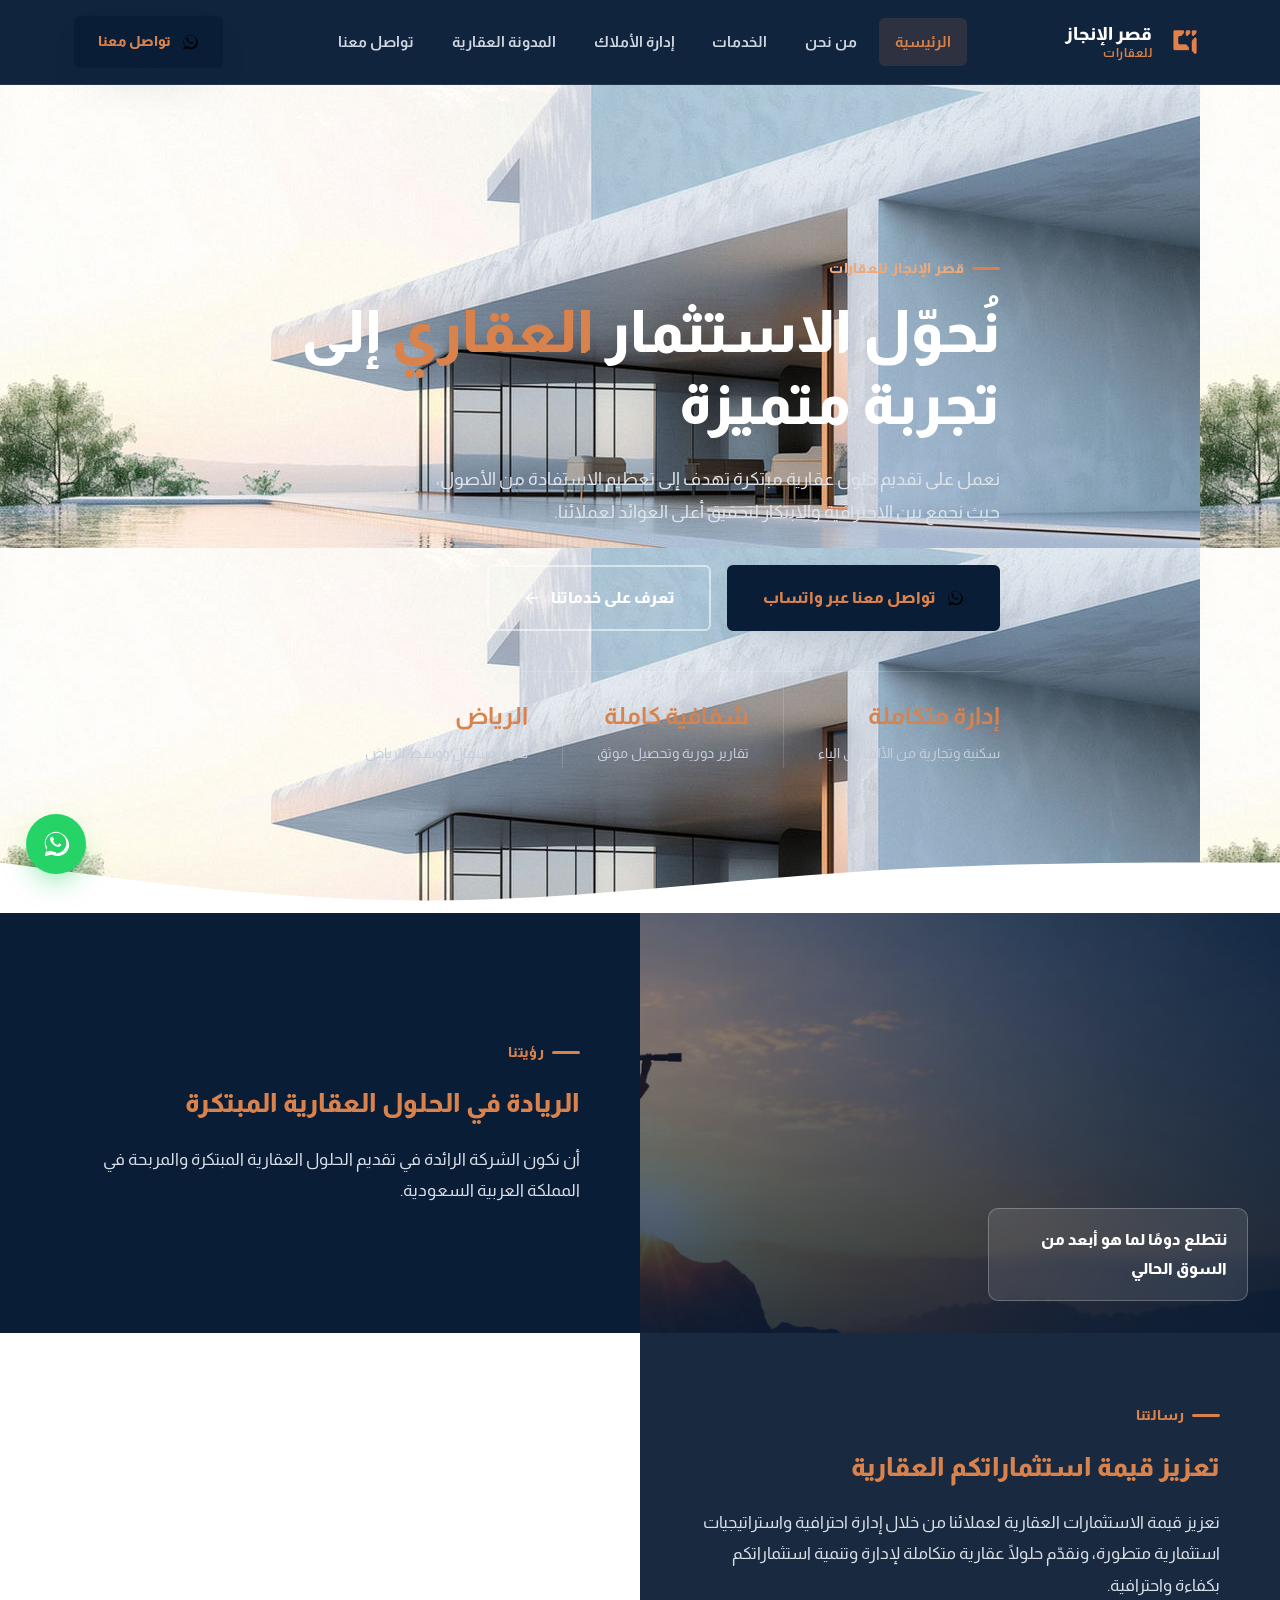
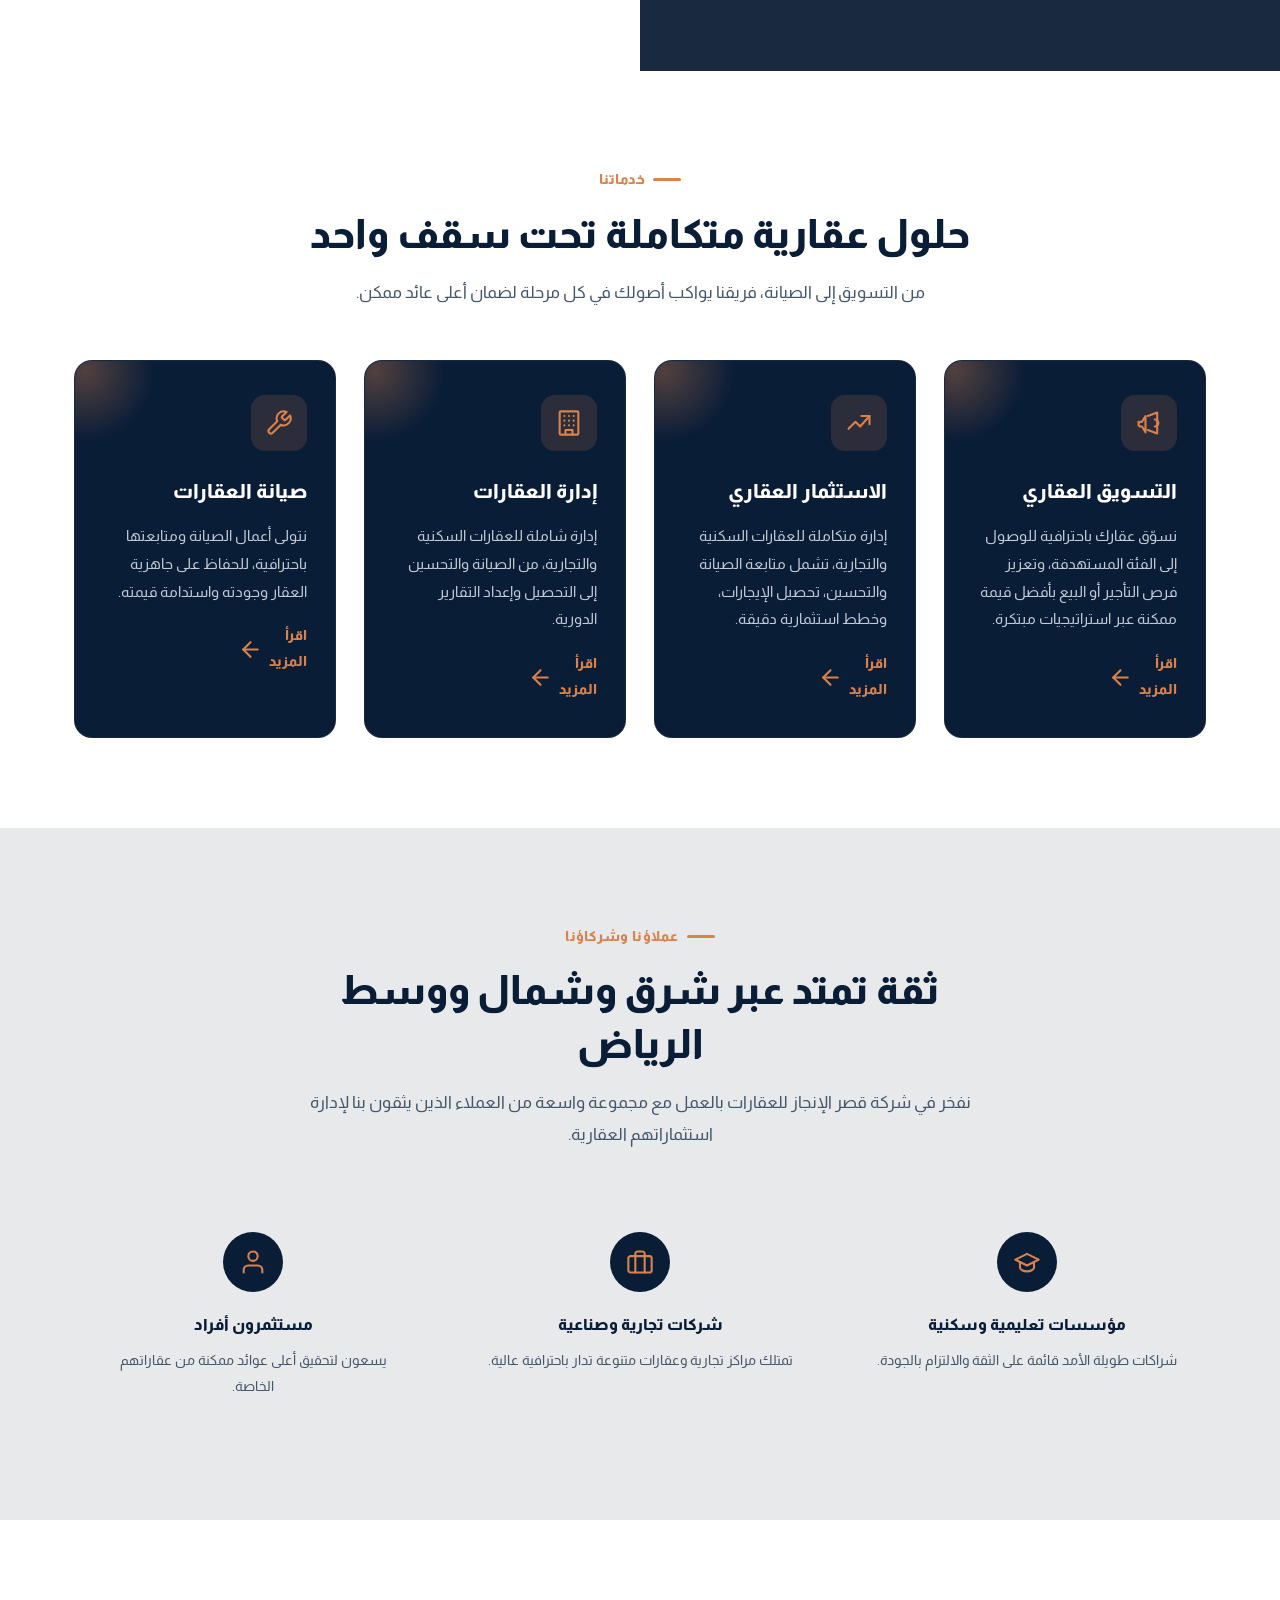
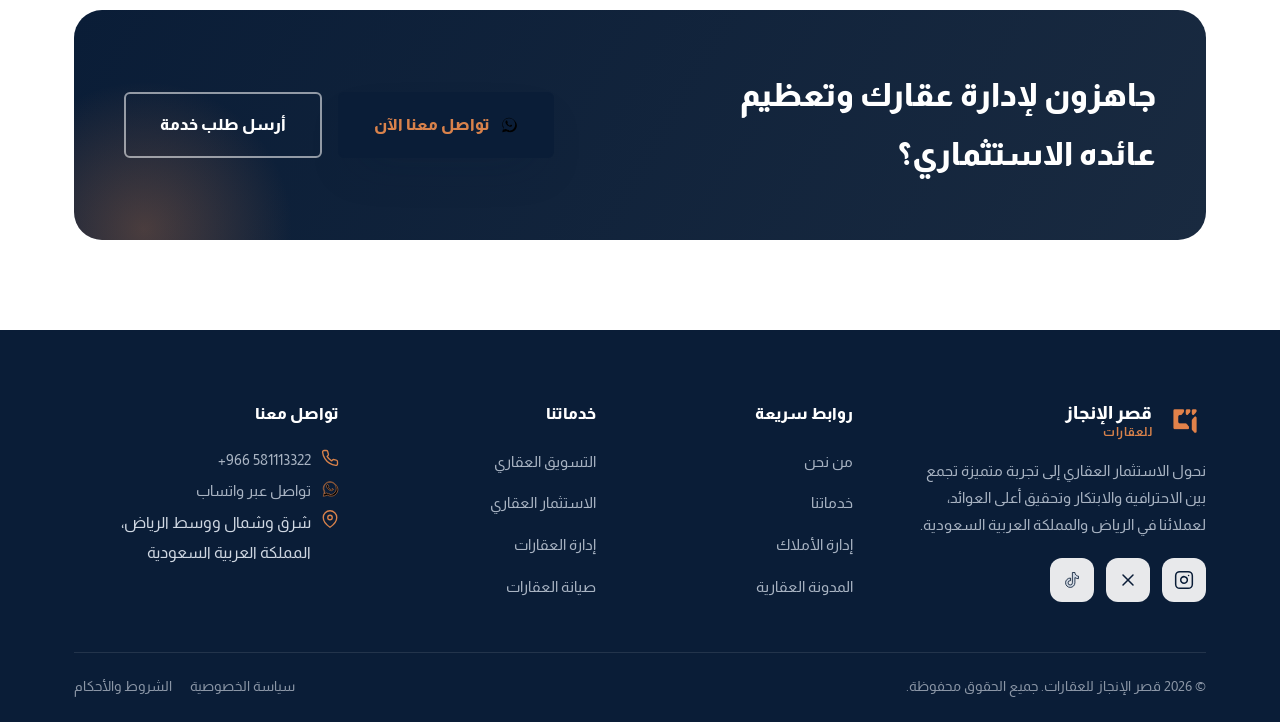
==== index.html @ 517e4e9d "Build responsive real estate website for Qasr Alinjaz Full multi-page Arabic (RTL) site built from t" ====
<!DOCTYPE html>
<html lang="ar" dir="rtl">
<head>
<meta charset="UTF-8">
<meta name="viewport" content="width=device-width, initial-scale=1.0">
<title>الرئيسية | قصر الإنجاز للعقارات</title>
<meta name="description" content="قصر الإنجاز للعقارات - حلول عقارية مبتكرة لإدارة وتسويق واستثمار وصيانة العقارات في الرياض، المملكة العربية السعودية.">
<link rel="icon" type="image/png" href="assets/img/logo.png">
<link rel="preconnect" href="https://fonts.googleapis.com">
<link rel="preconnect" href="https://fonts.gstatic.com" crossorigin>
<link href="https://fonts.googleapis.com/css2?family=Almarai:wght@300;400;700;800&display=swap" rel="stylesheet">
<link rel="stylesheet" href="assets/css/style.css">
</head>
<body>
  <header class="site-header">
    <div class="container header-inner">
      <a href="index.html" class="brand">
        <img src="assets/img/logo.png" alt="شعار قصر الإنجاز للعقارات">
        <span class="brand-text"><strong>قصر الإنجاز</strong><span>للعقارات</span></span>
      </a>
      <nav class="main-nav">
        <a href="index.html" class="active">الرئيسية</a>
        <a href="about.html">من نحن</a>
        <a href="services.html">الخدمات</a>
        <a href="property-management.html">إدارة الأملاك</a>
        <a href="blog.html">المدونة العقارية</a>
        <a href="contact.html">تواصل معنا</a>
      </nav>
      <div class="header-actions">
        <a href="https://wa.me/966581113322?text=%D8%A7%D9%84%D8%B3%D9%84%D8%A7%D9%85%20%D8%B9%D9%84%D9%8A%D9%83%D9%85%D8%8C%20%D9%84%D8%AF%D9%8A%20%D8%A7%D8%B3%D8%AA%D9%81%D8%B3%D8%A7%D8%B1%20%D8%A8%D8%AE%D8%B5%D9%88%D8%B5%20%D8%AE%D8%AF%D9%85%D8%A7%D8%AA%20%D9%82%D8%B5%D8%B1%20%D8%A7%D9%84%D8%A5%D9%86%D8%AC%D8%A7%D8%B2%20%D9%84%D9%84%D8%B9%D9%82%D8%A7%D8%B1%D8%A7%D8%AA" target="_blank" rel="noopener" class="btn btn-primary btn-sm desktop-only">
          <svg viewBox="0 0 32 32"><path d="M16 3C9.4 3 4 8.4 4 15c0 2.4.7 4.6 1.9 6.5L4 29l7.7-1.9c1.8 1 3.9 1.6 6.3 1.6 6.6 0 12-5.4 12-12S22.6 3 16 3zm0 21.8c-2 0-3.9-.5-5.5-1.5l-.4-.2-4.6 1.2 1.2-4.5-.2-.4C5.5 17.7 5 15.9 5 15c0-6.1 4.9-11 11-11s11 4.9 11 11-4.9 11-11 11zm6-8.3c-.3-.2-1.9-.9-2.2-1-.3-.1-.5-.2-.7.2-.2.3-.8 1-1 1.2-.2.2-.4.2-.7.1-.3-.2-1.4-.5-2.6-1.6-1-.9-1.6-2-1.8-2.3-.2-.3 0-.5.1-.6.1-.1.3-.4.4-.5.1-.2.2-.3.3-.5.1-.2 0-.4 0-.5 0-.2-.7-1.7-1-2.3-.2-.6-.5-.5-.7-.5h-.6c-.2 0-.5.1-.8.4-.3.3-1 1-1 2.4 0 1.4 1 2.8 1.2 3 .1.2 2 3.1 4.9 4.3.7.3 1.2.5 1.6.6.7.2 1.3.2 1.8.1.5-.1 1.7-.7 2-1.4.2-.7.2-1.2.2-1.4-.1-.1-.3-.2-.6-.3z"/></svg>
          تواصل معنا
        </a>
        <button class="nav-toggle" aria-label="فتح القائمة" aria-expanded="false">
          <span></span><span></span><span></span>
        </button>
      </div>
    </div>
  </header>

  <section class="hero">
    <div class="hero-bg" style="background-image:url('assets/img/hero-architecture.jpg')"></div>
    <div class="container hero-content">
      <div class="eyebrow">قصر الإنجاز للعقارات</div>
      <h1>نُحوّل الاستثمار <span>العقاري</span> إلى تجربة متميزة</h1>
      <p>نعمل على تقديم حلول عقارية مبتكرة تهدف إلى تعظيم الاستفادة من الأصول، حيث نجمع بين الاحترافية والابتكار لتحقيق أعلى العوائد لعملائنا.</p>
      <div class="hero-actions">
        <a href="https://wa.me/966581113322?text=%D8%A7%D9%84%D8%B3%D9%84%D8%A7%D9%85%20%D8%B9%D9%84%D9%8A%D9%83%D9%85%D8%8C%20%D9%84%D8%AF%D9%8A%20%D8%A7%D8%B3%D8%AA%D9%81%D8%B3%D8%A7%D8%B1%20%D8%A8%D8%AE%D8%B5%D9%88%D8%B5%20%D8%AE%D8%AF%D9%85%D8%A7%D8%AA%20%D9%82%D8%B5%D8%B1%20%D8%A7%D9%84%D8%A5%D9%86%D8%AC%D8%A7%D8%B2%20%D9%84%D9%84%D8%B9%D9%82%D8%A7%D8%B1%D8%A7%D8%AA" target="_blank" rel="noopener" class="btn btn-primary">
          <svg viewBox="0 0 32 32"><path d="M16 3C9.4 3 4 8.4 4 15c0 2.4.7 4.6 1.9 6.5L4 29l7.7-1.9c1.8 1 3.9 1.6 6.3 1.6 6.6 0 12-5.4 12-12S22.6 3 16 3zm0 21.8c-2 0-3.9-.5-5.5-1.5l-.4-.2-4.6 1.2 1.2-4.5-.2-.4C5.5 17.7 5 15.9 5 15c0-6.1 4.9-11 11-11s11 4.9 11 11-4.9 11-11 11zm6-8.3c-.3-.2-1.9-.9-2.2-1-.3-.1-.5-.2-.7.2-.2.3-.8 1-1 1.2-.2.2-.4.2-.7.1-.3-.2-1.4-.5-2.6-1.6-1-.9-1.6-2-1.8-2.3-.2-.3 0-.5.1-.6.1-.1.3-.4.4-.5.1-.2.2-.3.3-.5.1-.2 0-.4 0-.5 0-.2-.7-1.7-1-2.3-.2-.6-.5-.5-.7-.5h-.6c-.2 0-.5.1-.8.4-.3.3-1 1-1 2.4 0 1.4 1 2.8 1.2 3 .1.2 2 3.1 4.9 4.3.7.3 1.2.5 1.6.6.7.2 1.3.2 1.8.1.5-.1 1.7-.7 2-1.4.2-.7.2-1.2.2-1.4-.1-.1-.3-.2-.6-.3z"/></svg> تواصل معنا عبر واتساب
        </a>
        <a href="services.html" class="btn btn-outline">
          تعرف على خدماتنا <svg viewBox="0 0 24 24" fill="none" stroke="currentColor" stroke-width="2" stroke-linecap="round" stroke-linejoin="round"><line x1="19" y1="12" x2="5" y2="12"></line><polyline points="12 19 5 12 12 5"></polyline></svg>
        </a>
      </div>
      <div class="hero-stats">
        <div class="stat"><strong>إدارة متكاملة</strong><span>سكنية وتجارية من الألف إلى الياء</span></div>
        <div class="stat"><strong>شفافية كاملة</strong><span>تقارير دورية وتحصيل موثق</span></div>
        <div class="stat"><strong>الرياض</strong><span>شرق وشمال ووسط الرياض</span></div>
      </div>
    </div>
    <div class="wave-divider">
      <svg viewBox="0 0 1440 90" preserveAspectRatio="none"><path fill="#ffffff" d="M0,32L80,42.7C160,53,320,75,480,74.7C640,75,800,53,960,42.7C1120,32,1280,32,1360,32L1440,32L1440,90L1360,90C1280,90,1120,90,960,90C800,90,640,90,480,90C320,90,160,90,80,90L0,90Z"></path></svg>
    </div>
  </section>

  <section class="split reveal">
    <div class="split-media" style="background-image:url('assets/img/vision-sunset.jpg')">
      <span class="badge">نتطلع دومًا لما هو أبعد من السوق الحالي</span>
    </div>
    <div class="split-text">
      <div class="eyebrow">رؤيتنا</div>
      <h3>الريادة في الحلول العقارية المبتكرة</h3>
      <p>أن نكون الشركة الرائدة في تقديم الحلول العقارية المبتكرة والمربحة في المملكة العربية السعودية.</p>
    </div>
    <div class="split-text">
      <div class="eyebrow">رسالتنا</div>
      <h3>تعزيز قيمة استثماراتكم العقارية</h3>
      <p>تعزيز قيمة الاستثمارات العقارية لعملائنا من خلال إدارة احترافية واستراتيجيات استثمارية متطورة، ونقدّم حلولًا عقارية متكاملة لإدارة وتنمية استثماراتكم بكفاءة واحترافية.</p>
    </div>
  </section>

  <section class="section" id="services">
    <div class="container">
      <div class="section-head center reveal">
        <div class="eyebrow" style="justify-content:center">خدماتنا</div>
        <h2>حلول عقارية متكاملة تحت سقف واحد</h2>
        <p>من التسويق إلى الصيانة، فريقنا يواكب أصولك في كل مرحلة لضمان أعلى عائد ممكن.</p>
      </div>
      <div class="grid grid-4 reveal">
        <div class="service-card">
          <div class="service-icon"><svg viewBox="0 0 24 24" fill="none" stroke="currentColor" stroke-width="1.8" stroke-linecap="round" stroke-linejoin="round"><path d="M3 11v2a2 2 0 0 0 2 2h1l3 5V6l-3 5H5a2 2 0 0 0-2 2z"></path><path d="M11 6l8-3v18l-8-3"></path><path d="M17 9a3 3 0 0 1 0 6"></path></svg></div>
          <h3>التسويق العقاري</h3>
          <p>نسوّق عقارك باحترافية للوصول إلى الفئة المستهدفة، وتعزيز فرص التأجير أو البيع بأفضل قيمة ممكنة عبر استراتيجيات مبتكرة.</p>
          <a href="services.html#marketing" class="more">اقرأ المزيد <svg viewBox="0 0 24 24" fill="none" stroke="currentColor" stroke-width="2" stroke-linecap="round" stroke-linejoin="round"><line x1="19" y1="12" x2="5" y2="12"></line><polyline points="12 19 5 12 12 5"></polyline></svg></a>
        </div>
        <div class="service-card">
          <div class="service-icon"><svg viewBox="0 0 24 24" fill="none" stroke="currentColor" stroke-width="1.8" stroke-linecap="round" stroke-linejoin="round"><polyline points="3 17 9 11 13 15 21 6"></polyline><polyline points="14 6 21 6 21 13"></polyline></svg></div>
          <h3>الاستثمار العقاري</h3>
          <p>إدارة متكاملة للعقارات السكنية والتجارية، تشمل متابعة الصيانة والتحسين، تحصيل الإيجارات، وخطط استثمارية دقيقة.</p>
          <a href="services.html#investment" class="more">اقرأ المزيد <svg viewBox="0 0 24 24" fill="none" stroke="currentColor" stroke-width="2" stroke-linecap="round" stroke-linejoin="round"><line x1="19" y1="12" x2="5" y2="12"></line><polyline points="12 19 5 12 12 5"></polyline></svg></a>
        </div>
        <div class="service-card">
          <div class="service-icon"><svg viewBox="0 0 24 24" fill="none" stroke="currentColor" stroke-width="1.8" stroke-linecap="round" stroke-linejoin="round"><rect x="4" y="2" width="16" height="20" rx="1"></rect><line x1="8" y1="6" x2="8" y2="6.01"></line><line x1="12" y1="6" x2="12" y2="6.01"></line><line x1="16" y1="6" x2="16" y2="6.01"></line><line x1="8" y1="10" x2="8" y2="10.01"></line><line x1="12" y1="10" x2="12" y2="10.01"></line><line x1="16" y1="10" x2="16" y2="10.01"></line><line x1="8" y1="14" x2="8" y2="14.01"></line><line x1="12" y1="14" x2="12" y2="14.01"></line><line x1="16" y1="14" x2="16" y2="14.01"></line><path d="M9 22v-4h6v4"></path></svg></div>
          <h3>إدارة العقارات</h3>
          <p>إدارة شاملة للعقارات السكنية والتجارية، من الصيانة والتحسين إلى التحصيل وإعداد التقارير الدورية.</p>
          <a href="property-management.html" class="more">اقرأ المزيد <svg viewBox="0 0 24 24" fill="none" stroke="currentColor" stroke-width="2" stroke-linecap="round" stroke-linejoin="round"><line x1="19" y1="12" x2="5" y2="12"></line><polyline points="12 19 5 12 12 5"></polyline></svg></a>
        </div>
        <div class="service-card">
          <div class="service-icon"><svg viewBox="0 0 24 24" fill="none" stroke="currentColor" stroke-width="1.8" stroke-linecap="round" stroke-linejoin="round"><path d="M14.7 6.3a1 1 0 0 0 0 1.4l1.6 1.6a1 1 0 0 0 1.4 0l3.77-3.77a6 6 0 0 1-7.94 7.94l-6.91 6.91a2.12 2.12 0 0 1-3-3l6.91-6.91a6 6 0 0 1 7.94-7.94l-3.76 3.76z"></path></svg></div>
          <h3>صيانة العقارات</h3>
          <p>نتولى أعمال الصيانة ومتابعتها باحترافية، للحفاظ على جاهزية العقار وجودته واستدامة قيمته.</p>
          <a href="services.html#maintenance" class="more">اقرأ المزيد <svg viewBox="0 0 24 24" fill="none" stroke="currentColor" stroke-width="2" stroke-linecap="round" stroke-linejoin="round"><line x1="19" y1="12" x2="5" y2="12"></line><polyline points="12 19 5 12 12 5"></polyline></svg></a>
        </div>
      </div>
    </div>
  </section>

  <section class="section section--soft">
    <div class="container">
      <div class="section-head center reveal">
        <div class="eyebrow" style="justify-content:center">عملاؤنا وشركاؤنا</div>
        <h2>ثقة تمتد عبر شرق وشمال ووسط الرياض</h2>
        <p>نفخر في شركة قصر الإنجاز للعقارات بالعمل مع مجموعة واسعة من العملاء الذين يثقون بنا لإدارة استثماراتهم العقارية.</p>
      </div>
      <div class="grid grid-3 reveal">
        <div class="client-card">
          <div class="ic"><svg viewBox="0 0 24 24" fill="none" stroke="currentColor" stroke-width="1.8" stroke-linecap="round" stroke-linejoin="round"><path d="M22 10L12 5 2 10l10 5 10-5z"></path><path d="M6 12v5c0 1.5 3 3 6 3s6-1.5 6-3v-5"></path></svg></div>
          <h4>مؤسسات تعليمية وسكنية</h4>
          <p>شراكات طويلة الأمد قائمة على الثقة والالتزام بالجودة.</p>
        </div>
        <div class="client-card">
          <div class="ic"><svg viewBox="0 0 24 24" fill="none" stroke="currentColor" stroke-width="1.8" stroke-linecap="round" stroke-linejoin="round"><rect x="2" y="7" width="20" height="14" rx="2"></rect><path d="M16 21V5a2 2 0 0 0-2-2h-4a2 2 0 0 0-2 2v16"></path></svg></div>
          <h4>شركات تجارية وصناعية</h4>
          <p>تمتلك مراكز تجارية وعقارات متنوعة تدار باحترافية عالية.</p>
        </div>
        <div class="client-card">
          <div class="ic"><svg viewBox="0 0 24 24" fill="none" stroke="currentColor" stroke-width="1.8" stroke-linecap="round" stroke-linejoin="round"><path d="M20 21v-2a4 4 0 0 0-4-4H8a4 4 0 0 0-4 4v2"></path><circle cx="12" cy="7" r="4"></circle></svg></div>
          <h4>مستثمرون أفراد</h4>
          <p>يسعون لتحقيق أعلى عوائد ممكنة من عقاراتهم الخاصة.</p>
        </div>
      </div>
    </div>
  </section>

  <section class="section">
    <div class="container">
      <div class="cta-banner reveal">
        <h2>جاهزون لإدارة عقارك وتعظيم عائده الاستثماري؟</h2>
        <div class="actions">
          <a href="https://wa.me/966581113322?text=%D8%A7%D9%84%D8%B3%D9%84%D8%A7%D9%85%20%D8%B9%D9%84%D9%8A%D9%83%D9%85%D8%8C%20%D9%84%D8%AF%D9%8A%20%D8%A7%D8%B3%D8%AA%D9%81%D8%B3%D8%A7%D8%B1%20%D8%A8%D8%AE%D8%B5%D9%88%D8%B5%20%D8%AE%D8%AF%D9%85%D8%A7%D8%AA%20%D9%82%D8%B5%D8%B1%20%D8%A7%D9%84%D8%A5%D9%86%D8%AC%D8%A7%D8%B2%20%D9%84%D9%84%D8%B9%D9%82%D8%A7%D8%B1%D8%A7%D8%AA" target="_blank" rel="noopener" class="btn btn-primary"><svg viewBox="0 0 32 32"><path d="M16 3C9.4 3 4 8.4 4 15c0 2.4.7 4.6 1.9 6.5L4 29l7.7-1.9c1.8 1 3.9 1.6 6.3 1.6 6.6 0 12-5.4 12-12S22.6 3 16 3zm0 21.8c-2 0-3.9-.5-5.5-1.5l-.4-.2-4.6 1.2 1.2-4.5-.2-.4C5.5 17.7 5 15.9 5 15c0-6.1 4.9-11 11-11s11 4.9 11 11-4.9 11-11 11zm6-8.3c-.3-.2-1.9-.9-2.2-1-.3-.1-.5-.2-.7.2-.2.3-.8 1-1 1.2-.2.2-.4.2-.7.1-.3-.2-1.4-.5-2.6-1.6-1-.9-1.6-2-1.8-2.3-.2-.3 0-.5.1-.6.1-.1.3-.4.4-.5.1-.2.2-.3.3-.5.1-.2 0-.4 0-.5 0-.2-.7-1.7-1-2.3-.2-.6-.5-.5-.7-.5h-.6c-.2 0-.5.1-.8.4-.3.3-1 1-1 2.4 0 1.4 1 2.8 1.2 3 .1.2 2 3.1 4.9 4.3.7.3 1.2.5 1.6.6.7.2 1.3.2 1.8.1.5-.1 1.7-.7 2-1.4.2-.7.2-1.2.2-1.4-.1-.1-.3-.2-.6-.3z"/></svg> تواصل معنا الآن</a>
          <a href="contact.html" class="btn btn-outline">أرسل طلب خدمة</a>
        </div>
      </div>
    </div>
  </section>

  <footer class="site-footer">
    <div class="container">
      <div class="footer-top">
        <div class="footer-brand">
          <a href="index.html" class="brand">
            <img src="assets/img/logo.png" alt="شعار قصر الإنجاز للعقارات">
            <span class="brand-text"><strong style="color:#fff">قصر الإنجاز</strong><span>للعقارات</span></span>
          </a>
          <p>نحول الاستثمار العقاري إلى تجربة متميزة تجمع بين الاحترافية والابتكار وتحقيق أعلى العوائد، لعملائنا في الرياض والمملكة العربية السعودية.</p>
          <div class="social-row" style="margin-top:20px">
            <a href="https://www.instagram.com/qaalinjaz" target="_blank" rel="noopener" aria-label="Instagram"><svg viewBox="0 0 24 24" fill="none" stroke="currentColor" stroke-width="1.8" stroke-linecap="round" stroke-linejoin="round"><rect x="2" y="2" width="20" height="20" rx="5"></rect><path d="M16 11.37A4 4 0 1 1 12.63 8 4 4 0 0 1 16 11.37z"></path><line x1="17.5" y1="6.5" x2="17.51" y2="6.5"></line></svg></a>
            <a href="https://x.com/qaalinjaz" target="_blank" rel="noopener" aria-label="X"><svg viewBox="0 0 24 24" fill="none" stroke="currentColor" stroke-width="1.8" stroke-linecap="round" stroke-linejoin="round"><line x1="18" y1="6" x2="6" y2="18"></line><line x1="6" y1="6" x2="18" y2="18"></line></svg></a>
            <a href="https://www.tiktok.com/@qaalinjaz" target="_blank" rel="noopener" aria-label="TikTok"><svg viewBox="0 0 24 24" fill="currentColor" stroke="none"><path d="M16.6 5.82s.51.5 0 0A4.278 4.278 0 0 1 15.54 3h-3.09v12.4a2.59 2.59 0 1 1-2.59-2.59c.15 0 .3.02.44.05V9.7a5.6 5.6 0 0 0-.44-.02A5.61 5.61 0 1 0 15.5 15.3V9.06a7.336 7.336 0 0 0 4.28 1.37V7.34s-1.88.1-3.18-1.52z"></path></svg></a>
          </div>
        </div>
        <div class="footer-col">
          <h4>روابط سريعة</h4>
          <ul>
            <li><a href="about.html">من نحن</a></li>
            <li><a href="services.html">خدماتنا</a></li>
            <li><a href="property-management.html">إدارة الأملاك</a></li>
            <li><a href="blog.html">المدونة العقارية</a></li>
          </ul>
        </div>
        <div class="footer-col">
          <h4>خدماتنا</h4>
          <ul>
            <li><a href="services.html#marketing">التسويق العقاري</a></li>
            <li><a href="services.html#investment">الاستثمار العقاري</a></li>
            <li><a href="services.html#management">إدارة العقارات</a></li>
            <li><a href="services.html#maintenance">صيانة العقارات</a></li>
          </ul>
        </div>
        <div class="footer-col">
          <h4>تواصل معنا</h4>
          <div class="contact-line"><svg viewBox="0 0 24 24" fill="none" stroke="currentColor" stroke-width="1.8" stroke-linecap="round" stroke-linejoin="round"><path d="M22 16.92v3a2 2 0 0 1-2.18 2 19.79 19.79 0 0 1-8.63-3.07 19.5 19.5 0 0 1-6-6 19.79 19.79 0 0 1-3.07-8.67A2 2 0 0 1 4.11 2h3a2 2 0 0 1 2 1.72c.127.96.362 1.903.7 2.81a2 2 0 0 1-.45 2.11L8.09 9.91a16 16 0 0 0 6 6l1.27-1.27a2 2 0 0 1 2.11-.45c.907.338 1.85.573 2.81.7A2 2 0 0 1 22 16.92z"></path></svg><a href="tel:+966581113322">581113322 966+</a></div>
          <div class="contact-line"><svg viewBox="0 0 32 32"><path d="M16 3C9.4 3 4 8.4 4 15c0 2.4.7 4.6 1.9 6.5L4 29l7.7-1.9c1.8 1 3.9 1.6 6.3 1.6 6.6 0 12-5.4 12-12S22.6 3 16 3zm0 21.8c-2 0-3.9-.5-5.5-1.5l-.4-.2-4.6 1.2 1.2-4.5-.2-.4C5.5 17.7 5 15.9 5 15c0-6.1 4.9-11 11-11s11 4.9 11 11-4.9 11-11 11zm6-8.3c-.3-.2-1.9-.9-2.2-1-.3-.1-.5-.2-.7.2-.2.3-.8 1-1 1.2-.2.2-.4.2-.7.1-.3-.2-1.4-.5-2.6-1.6-1-.9-1.6-2-1.8-2.3-.2-.3 0-.5.1-.6.1-.1.3-.4.4-.5.1-.2.2-.3.3-.5.1-.2 0-.4 0-.5 0-.2-.7-1.7-1-2.3-.2-.6-.5-.5-.7-.5h-.6c-.2 0-.5.1-.8.4-.3.3-1 1-1 2.4 0 1.4 1 2.8 1.2 3 .1.2 2 3.1 4.9 4.3.7.3 1.2.5 1.6.6.7.2 1.3.2 1.8.1.5-.1 1.7-.7 2-1.4.2-.7.2-1.2.2-1.4-.1-.1-.3-.2-.6-.3z"/></svg><a href="https://wa.me/966581113322?text=%D8%A7%D9%84%D8%B3%D9%84%D8%A7%D9%85%20%D8%B9%D9%84%D9%8A%D9%83%D9%85%D8%8C%20%D9%84%D8%AF%D9%8A%20%D8%A7%D8%B3%D8%AA%D9%81%D8%B3%D8%A7%D8%B1%20%D8%A8%D8%AE%D8%B5%D9%88%D8%B5%20%D8%AE%D8%AF%D9%85%D8%A7%D8%AA%20%D9%82%D8%B5%D8%B1%20%D8%A7%D9%84%D8%A5%D9%86%D8%AC%D8%A7%D8%B2%20%D9%84%D9%84%D8%B9%D9%82%D8%A7%D8%B1%D8%A7%D8%AA" target="_blank" rel="noopener">تواصل عبر واتساب</a></div>
          <div class="contact-line"><svg viewBox="0 0 24 24" fill="none" stroke="currentColor" stroke-width="1.8" stroke-linecap="round" stroke-linejoin="round"><path d="M21 10c0 7-9 13-9 13s-9-6-9-13a9 9 0 0 1 18 0z"></path><circle cx="12" cy="10" r="3"></circle></svg><span>شرق وشمال ووسط الرياض، المملكة العربية السعودية</span></div>
        </div>
      </div>
      <div class="footer-bottom">
        <span>© 2026 قصر الإنجاز للعقارات. جميع الحقوق محفوظة.</span>
        <div class="legal-links">
          <a href="privacy.html">سياسة الخصوصية</a>
          <a href="terms.html">الشروط والأحكام</a>
        </div>
      </div>
    </div>
  </footer>
  <a href="https://wa.me/966581113322?text=%D8%A7%D9%84%D8%B3%D9%84%D8%A7%D9%85%20%D8%B9%D9%84%D9%8A%D9%83%D9%85%D8%8C%20%D9%84%D8%AF%D9%8A%20%D8%A7%D8%B3%D8%AA%D9%81%D8%B3%D8%A7%D8%B1%20%D8%A8%D8%AE%D8%B5%D9%88%D8%B5%20%D8%AE%D8%AF%D9%85%D8%A7%D8%AA%20%D9%82%D8%B5%D8%B1%20%D8%A7%D9%84%D8%A5%D9%86%D8%AC%D8%A7%D8%B2%20%D9%84%D9%84%D8%B9%D9%82%D8%A7%D8%B1%D8%A7%D8%AA" target="_blank" rel="noopener" class="wa-float" aria-label="تواصل معنا عبر واتساب"><svg viewBox="0 0 32 32"><path d="M16 3C9.4 3 4 8.4 4 15c0 2.4.7 4.6 1.9 6.5L4 29l7.7-1.9c1.8 1 3.9 1.6 6.3 1.6 6.6 0 12-5.4 12-12S22.6 3 16 3zm0 21.8c-2 0-3.9-.5-5.5-1.5l-.4-.2-4.6 1.2 1.2-4.5-.2-.4C5.5 17.7 5 15.9 5 15c0-6.1 4.9-11 11-11s11 4.9 11 11-4.9 11-11 11zm6-8.3c-.3-.2-1.9-.9-2.2-1-.3-.1-.5-.2-.7.2-.2.3-.8 1-1 1.2-.2.2-.4.2-.7.1-.3-.2-1.4-.5-2.6-1.6-1-.9-1.6-2-1.8-2.3-.2-.3 0-.5.1-.6.1-.1.3-.4.4-.5.1-.2.2-.3.3-.5.1-.2 0-.4 0-.5 0-.2-.7-1.7-1-2.3-.2-.6-.5-.5-.7-.5h-.6c-.2 0-.5.1-.8.4-.3.3-1 1-1 2.4 0 1.4 1 2.8 1.2 3 .1.2 2 3.1 4.9 4.3.7.3 1.2.5 1.6.6.7.2 1.3.2 1.8.1.5-.1 1.7-.7 2-1.4.2-.7.2-1.2.2-1.4-.1-.1-.3-.2-.6-.3z"/></svg></a>
<script src="assets/js/main.js"></script>
</body>
</html>
---- assets/css/style.css ----
/* ============================================================
   قصر الإنجاز للعقارات — Stylesheet
   الهوية: كحلي #0A1D37 + برتقالي #D9824B | خط Almarai | RTL
   ============================================================ */

:root {
  --navy: #0A1D37;
  --navy-2: #192A40;
  --navy-soft: #14263f;
  --orange: #D9824B;
  --orange-light: #f0a878;
  --blue-gray: #44576A;
  --gray-light: #E8E9EB;
  --white: #FFFFFF;
  --shadow: 0 20px 45px -20px rgba(10, 29, 55, 0.35);
  --radius-lg: 28px;
  --radius-md: 18px;
  --radius-sm: 10px;
  --container: 1180px;
  --transition: 0.28s ease;
}

* { box-sizing: border-box; }
html { scroll-behavior: smooth; }

body {
  margin: 0;
  font-family: 'Almarai', 'Tahoma', 'Segoe UI', Arial, sans-serif;
  background: var(--white);
  color: var(--navy-2);
  direction: rtl;
  line-height: 1.85;
  overflow-x: hidden;
}

img { max-width: 100%; display: block; }
a { text-decoration: none; color: inherit; }
ul { margin: 0; padding: 0; list-style: none; }
h1, h2, h3, h4 { margin: 0; font-weight: 800; color: var(--navy); }
p { margin: 0; }
button { font-family: inherit; cursor: pointer; }

.container {
  width: 100%;
  max-width: var(--container);
  margin: 0 auto;
  padding-inline: 24px;
}

.eyebrow {
  display: inline-flex;
  align-items: center;
  gap: 8px;
  color: var(--orange);
  font-weight: 800;
  font-size: 14px;
  letter-spacing: 0.3px;
  margin-bottom: 14px;
}
.eyebrow::before {
  content: "";
  width: 28px;
  height: 3px;
  background: var(--orange);
  border-radius: 3px;
}

.section { padding: 90px 0; position: relative; }
.section--tight { padding: 60px 0; }
.section--navy { background: var(--navy); color: var(--white); }
.section--navy h2, .section--navy h3 { color: var(--white); }
.section--soft { background: var(--gray-light); }

.section-head { max-width: 680px; margin-bottom: 52px; }
.section-head.center { margin-inline: auto; text-align: center; }
.section-head h2 { font-size: clamp(28px, 4vw, 40px); line-height: 1.35; }
.section-head p { margin-top: 16px; color: var(--blue-gray); font-size: 17px; }
.section--navy .section-head p { color: #b9c3d0; }

/* ---------- Buttons ---------- */
.btn {
  display: inline-flex;
  align-items: center;
  justify-content: center;
  gap: 10px;
  padding: 16px 34px;
  border-radius: 6px;
  font-weight: 800;
  font-size: 16px;
  border: 2px solid transparent;
  transition: transform var(--transition), box-shadow var(--transition), background var(--transition), color var(--transition);
  white-space: nowrap;
}
.btn:hover { transform: translateY(-3px); }
.btn-primary {
  background: var(--navy);
  color: var(--orange);
  border-color: var(--navy);
  box-shadow: var(--shadow);
}
.btn-primary:hover { background: var(--navy-2); color: var(--orange-light); }
.btn-outline {
  background: transparent;
  color: var(--white);
  border-color: rgba(255,255,255,0.55);
}
.btn-outline:hover { background: rgba(255,255,255,0.12); border-color: var(--white); }
.btn-ghost {
  background: transparent;
  border-color: var(--navy);
  color: var(--navy);
}
.btn-ghost:hover { background: var(--navy); color: var(--white); }
.btn-sm { padding: 11px 22px; font-size: 14px; }
.btn svg { width: 18px; height: 18px; flex-shrink: 0; }

/* ---------- Header ---------- */
.site-header {
  position: sticky;
  top: 0;
  z-index: 200;
  background: rgba(10, 29, 55, 0.97);
  backdrop-filter: blur(6px);
  border-bottom: 1px solid rgba(255,255,255,0.08);
}
.header-inner {
  display: flex;
  align-items: center;
  justify-content: space-between;
  height: 84px;
  gap: 20px;
}
.brand { display: flex; align-items: center; gap: 12px; }
.brand img { width: 42px; height: 42px; }
.brand-text { display: flex; flex-direction: column; line-height: 1.25; }
.brand-text strong { color: var(--white); font-size: 18px; font-weight: 800; }
.brand-text span { color: var(--orange); font-size: 12px; font-weight: 700; letter-spacing: 0.5px; }

.main-nav { display: flex; align-items: center; gap: 6px; }
.main-nav a {
  color: #cfd7e2;
  font-weight: 700;
  font-size: 15px;
  padding: 10px 16px;
  border-radius: 6px;
  transition: color var(--transition), background var(--transition);
  position: relative;
}
.main-nav a:hover, .main-nav a.active { color: var(--white); background: rgba(217,130,75,0.14); }
.main-nav a.active { color: var(--orange); }

.header-actions { display: flex; align-items: center; gap: 14px; }
.nav-toggle {
  display: none;
  width: 44px;
  height: 44px;
  border: none;
  background: rgba(255,255,255,0.08);
  border-radius: 8px;
  align-items: center;
  justify-content: center;
  flex-direction: column;
  gap: 5px;
}
.nav-toggle span { width: 22px; height: 2px; background: var(--white); border-radius: 2px; transition: var(--transition); }
.nav-toggle.open span:nth-child(1) { transform: translateY(7px) rotate(45deg); }
.nav-toggle.open span:nth-child(2) { opacity: 0; }
.nav-toggle.open span:nth-child(3) { transform: translateY(-7px) rotate(-45deg); }

/* ---------- Hero ---------- */
.hero {
  position: relative;
  min-height: 92vh;
  display: flex;
  align-items: center;
  color: var(--white);
  background: linear-gradient(180deg, rgba(10,29,55,0.55), rgba(10,29,55,0.92)), var(--navy);
  background-size: cover;
  background-position: center;
  overflow: hidden;
}
.hero-bg {
  position: absolute;
  inset: 0;
  background: linear-gradient(160deg, rgba(10,29,55,0.88) 10%, rgba(10,29,55,0.55) 55%, rgba(10,29,55,0.9) 100%), center/cover no-repeat;
  z-index: 0;
}
.hero-content { position: relative; z-index: 2; max-width: 720px; padding: 120px 0 100px; }
.hero-content .eyebrow { color: var(--orange-light); }
.hero-content h1 {
  color: var(--white);
  font-size: clamp(34px, 5.4vw, 58px);
  line-height: 1.25;
}
.hero-content h1 span { color: var(--orange); }
.hero-content p {
  margin-top: 22px;
  font-size: 18px;
  color: #dfe4ea;
  max-width: 600px;
}
.hero-actions { display: flex; flex-wrap: wrap; gap: 16px; margin-top: 36px; }
.hero-stats {
  position: relative;
  z-index: 2;
  display: flex;
  flex-wrap: wrap;
  gap: 0;
  border-top: 1px solid rgba(255,255,255,0.15);
  margin-top: 40px;
}
.hero-stats .stat {
  padding: 22px 34px 0;
  border-inline-start: 1px solid rgba(255,255,255,0.15);
}
.hero-stats .stat:first-child { border-inline-start: none; padding-inline-start: 0; }
.hero-stats .stat strong { display: block; color: var(--orange); font-size: 24px; }
.hero-stats .stat span { color: #c6cedb; font-size: 13.5px; }

.wave-divider { position: absolute; bottom: -1px; right: 0; left: 0; z-index: 1; line-height: 0; }
.wave-divider svg { width: 100%; height: auto; display: block; }

/* ---------- Page hero (inner pages) ---------- */
.page-hero {
  position: relative;
  padding: 150px 0 90px;
  color: var(--white);
  background: linear-gradient(150deg, var(--navy) 20%, var(--navy-2) 100%);
  overflow: hidden;
}
.page-hero::after {
  content: "";
  position: absolute;
  width: 420px; height: 420px;
  background: radial-gradient(circle, rgba(217,130,75,0.25), transparent 70%);
  border-radius: 50%;
  top: -140px; left: -120px;
}
.page-hero .eyebrow { color: var(--orange-light); }
.page-hero h1 { color: var(--white); font-size: clamp(30px, 4.4vw, 46px); position: relative; z-index: 2; }
.page-hero p { color: #cfd7e2; margin-top: 16px; max-width: 640px; font-size: 17px; position: relative; z-index: 2; }
.breadcrumb { position: relative; z-index: 2; display: flex; gap: 8px; color: #9fb0c3; font-size: 14px; margin-bottom: 18px; }
.breadcrumb a { color: var(--orange-light); font-weight: 700; }

/* ---------- Vision / Mission split ---------- */
.split {
  display: grid;
  grid-template-columns: 1fr 1fr;
  align-items: stretch;
}
.split-media { position: relative; min-height: 420px; background-size: cover; background-position: center; }
.split-media::after {
  content: "";
  position: absolute; inset: 0;
  background: linear-gradient(180deg, rgba(10,29,55,0.35), rgba(10,29,55,0.85));
}
.split-media .badge {
  position: absolute; z-index: 2; bottom: 32px; right: 32px;
  background: rgba(255,255,255,0.1);
  border: 1px solid rgba(255,255,255,0.25);
  backdrop-filter: blur(6px);
  color: var(--white);
  padding: 16px 20px;
  border-radius: var(--radius-sm);
  font-weight: 800;
  max-width: 260px;
}
.split-text {
  background: var(--navy);
  color: var(--white);
  display: flex;
  flex-direction: column;
  justify-content: center;
  padding: 70px 60px;
}
.split-text h3 { color: var(--orange); font-size: 26px; margin-bottom: 16px; }
.split-text p { color: #d7dee6; font-size: 17px; }
.split-text + .split-text { background: var(--navy-2); }
.split.reverse { grid-template-columns: 1fr 1fr; }

/* ---------- Cards ---------- */
.grid { display: grid; gap: 28px; }
.grid-4 { grid-template-columns: repeat(4, 1fr); }
.grid-3 { grid-template-columns: repeat(3, 1fr); }
.grid-2 { grid-template-columns: repeat(2, 1fr); }

.service-card {
  background: var(--navy);
  border-radius: var(--radius-md);
  padding: 34px 28px;
  color: var(--white);
  position: relative;
  overflow: hidden;
  transition: transform var(--transition), box-shadow var(--transition);
  border: 1px solid rgba(255,255,255,0.06);
}
.service-card:hover { transform: translateY(-8px); box-shadow: var(--shadow); }
.service-card::before {
  content: "";
  position: absolute; width: 140px; height: 140px;
  background: radial-gradient(circle, rgba(217,130,75,0.35), transparent 70%);
  top: -60px; left: -60px; border-radius: 50%;
}
.service-icon {
  width: 56px; height: 56px;
  border-radius: 14px;
  background: rgba(217,130,75,0.16);
  display: flex; align-items: center; justify-content: center;
  margin-bottom: 22px;
  position: relative; z-index: 1;
}
.service-icon svg { width: 28px; height: 28px; stroke: var(--orange); }
.service-card h3 { color: var(--white); font-size: 20px; margin-bottom: 12px; position: relative; z-index: 1; }
.service-card p { color: #c3cbd6; font-size: 15px; position: relative; z-index: 1; }
.service-card a.more {
  display: inline-flex; align-items: center; gap: 6px;
  color: var(--orange); font-weight: 800; font-size: 14px; margin-top: 18px;
  position: relative; z-index: 1;
}

.feature-card {
  background: var(--white);
  border-radius: var(--radius-md);
  padding: 32px 26px;
  border: 1px solid #eceef1;
  box-shadow: 0 14px 32px -22px rgba(10,29,55,0.25);
}
.feature-card .num {
  display: inline-flex; align-items: center; justify-content: center;
  width: 46px; height: 46px; border-radius: 50%;
  background: var(--navy); color: var(--orange); font-weight: 800; margin-bottom: 18px;
}
.feature-card h3 { font-size: 18px; margin-bottom: 10px; }
.feature-card p { color: var(--blue-gray); font-size: 15px; }

.client-card {
  background: var(--gray-light);
  border-radius: var(--radius-md);
  padding: 30px 26px;
  text-align: center;
}
.client-card .ic {
  width: 60px; height: 60px; margin: 0 auto 18px;
  border-radius: 50%; background: var(--navy);
  display: flex; align-items: center; justify-content: center;
}
.client-card .ic svg { width: 28px; height: 28px; stroke: var(--orange); }
.client-card h4 { font-size: 16px; margin-bottom: 8px; }
.client-card p { color: var(--blue-gray); font-size: 14px; }

/* ---------- Process steps (property management) ---------- */
.process { position: relative; }
.process-list { display: grid; gap: 20px; margin-top: 10px; }
.process-item {
  display: flex; gap: 22px; align-items: flex-start;
  background: var(--white);
  border: 1px solid #eceef1;
  border-radius: var(--radius-md);
  padding: 26px 28px;
  box-shadow: 0 14px 32px -24px rgba(10,29,55,0.3);
  transition: transform var(--transition);
}
.process-item:hover { transform: translateX(-6px); }
.process-item .badge-num {
  flex-shrink: 0;
  width: 52px; height: 52px; border-radius: 14px;
  background: linear-gradient(135deg, var(--orange), #c56a37);
  color: var(--white); font-weight: 800; font-size: 20px;
  display: flex; align-items: center; justify-content: center;
}
.process-item h3 { font-size: 18px; margin-bottom: 6px; }
.process-item p { color: var(--blue-gray); font-size: 15px; }

/* ---------- CTA banner ---------- */
.cta-banner {
  background: linear-gradient(120deg, var(--navy) 0%, var(--navy-2) 100%);
  border-radius: var(--radius-lg);
  padding: 56px 50px;
  display: flex;
  align-items: center;
  justify-content: space-between;
  gap: 30px;
  flex-wrap: wrap;
  color: var(--white);
  position: relative;
  overflow: hidden;
}
.cta-banner::before {
  content: "";
  position: absolute; width: 300px; height: 300px;
  background: radial-gradient(circle, rgba(217,130,75,0.3), transparent 70%);
  bottom: -140px; left: -80px; border-radius: 50%;
}
.cta-banner h2 { color: var(--white); font-size: clamp(24px, 3vw, 32px); position: relative; z-index: 1; max-width: 480px; }
.cta-banner .actions { display: flex; gap: 16px; position: relative; z-index: 1; flex-wrap: wrap; }

/* ---------- Blog ---------- */
.blog-card {
  background: var(--white);
  border: 1px solid #eceef1;
  border-radius: var(--radius-md);
  overflow: hidden;
  box-shadow: 0 14px 34px -26px rgba(10,29,55,0.35);
  display: flex; flex-direction: column;
  transition: transform var(--transition);
}
.blog-card:hover { transform: translateY(-6px); }
.blog-card .thumb {
  height: 190px;
  background: linear-gradient(135deg, var(--navy), var(--navy-2));
  position: relative;
  display: flex; align-items: center; justify-content: center;
}
.blog-card .thumb svg { width: 54px; height: 54px; stroke: var(--orange); opacity: 0.85; }
.blog-card .thumb .tag {
  position: absolute; top: 16px; right: 16px;
  background: var(--orange); color: var(--white);
  font-size: 12px; font-weight: 800; padding: 6px 14px; border-radius: 20px;
}
.blog-card .body { padding: 26px 24px; display: flex; flex-direction: column; gap: 12px; flex: 1; }
.blog-card .meta { display: flex; gap: 10px; align-items: center; color: var(--blue-gray); font-size: 13px; }
.blog-card h3 { font-size: 19px; line-height: 1.5; }
.blog-card p { color: var(--blue-gray); font-size: 14.5px; flex: 1; }
.blog-card .read-more { color: var(--orange); font-weight: 800; font-size: 14px; display: inline-flex; align-items: center; gap: 6px; }

/* ---------- Article ---------- */
.article { padding: 70px 0 100px; }
.article-body { max-width: 780px; margin: 0 auto; }
.article-body h2 { font-size: 24px; margin: 44px 0 16px; padding-inline-start: 16px; border-inline-start: 4px solid var(--orange); }
.article-body h3 { font-size: 19px; margin: 30px 0 12px; color: var(--orange); }
.article-body p { color: #2c3b4e; font-size: 16.5px; margin-bottom: 16px; }
.article-body ul { margin: 18px 0; display: grid; gap: 12px; }
.article-body ul li {
  position: relative; padding-inline-start: 28px; color: #2c3b4e; font-size: 16px;
}
.article-body ul li::before {
  content: ""; position: absolute; right: 0; top: 9px;
  width: 10px; height: 10px; background: var(--orange); border-radius: 3px;
}
.article-lede { font-size: 18px; color: var(--navy-2); font-weight: 700; margin-bottom: 8px; }
.article-hero-meta { max-width: 780px; margin: 0 auto 8px; display: flex; gap: 14px; align-items: center; color: #b9c3d0; font-size: 14px; }
.article-share { display: flex; gap: 12px; margin-top: 50px; padding-top: 30px; border-top: 1px solid #eceef1; }
.article-share a {
  width: 42px; height: 42px; border-radius: 50%;
  background: var(--gray-light); display: flex; align-items: center; justify-content: center;
  transition: background var(--transition);
}
.article-share a:hover { background: var(--orange); }
.article-share a svg { width: 18px; height: 18px; stroke: var(--navy); }
.article-share a:hover svg { stroke: var(--white); }

/* ---------- Contact ---------- */
.contact-grid {
  display: grid;
  grid-template-columns: 1fr 1.15fr;
  gap: 34px;
  align-items: start;
}
.contact-info { display: grid; gap: 18px; }
.info-card {
  background: var(--navy);
  color: var(--white);
  border-radius: var(--radius-md);
  padding: 26px;
  display: flex; gap: 16px; align-items: flex-start;
}
.info-card .ic {
  width: 46px; height: 46px; border-radius: 12px; flex-shrink: 0;
  background: rgba(217,130,75,0.18); display: flex; align-items: center; justify-content: center;
}
.info-card .ic svg { width: 22px; height: 22px; stroke: var(--orange); }
.info-card h4 { color: var(--white); font-size: 16px; margin-bottom: 6px; }
.info-card p, .info-card a { color: #c9d1dc; font-size: 14.5px; }
.info-card a:hover { color: var(--orange-light); }

.social-row { display: flex; gap: 12px; }
.social-row a {
  width: 44px; height: 44px; border-radius: 12px;
  background: var(--gray-light); display: flex; align-items: center; justify-content: center;
  transition: background var(--transition), transform var(--transition);
}
.social-row a:hover { background: var(--orange); transform: translateY(-4px); }
.social-row a svg { width: 20px; height: 20px; stroke: var(--navy); }
.social-row a:hover svg { stroke: var(--white); }

.contact-form {
  background: var(--white);
  border: 1px solid #eceef1;
  border-radius: var(--radius-lg);
  padding: 40px;
  box-shadow: var(--shadow);
}
.form-row { display: grid; grid-template-columns: 1fr 1fr; gap: 18px; }
.field { margin-bottom: 18px; }
.field label { display: block; font-weight: 800; font-size: 14px; margin-bottom: 8px; color: var(--navy); }
.field input, .field select, .field textarea {
  width: 100%;
  border: 1.5px solid #dde1e6;
  border-radius: 10px;
  padding: 13px 16px;
  font-family: inherit;
  font-size: 15px;
  color: var(--navy-2);
  background: #fbfbfc;
  transition: border-color var(--transition), background var(--transition);
}
.field input:focus, .field select:focus, .field textarea:focus {
  outline: none; border-color: var(--orange); background: var(--white);
}
.field textarea { min-height: 130px; resize: vertical; }
.form-note { font-size: 13px; color: var(--blue-gray); margin-top: 10px; }

.map-embed {
  border-radius: var(--radius-md);
  overflow: hidden;
  border: 1px solid #eceef1;
  height: 260px;
}
.map-embed iframe { width: 100%; height: 100%; border: 0; }

/* ---------- FAQ / legal ---------- */
.legal-body { max-width: 820px; margin: 0 auto; }
.legal-body h2 { font-size: 21px; margin: 34px 0 12px; }
.legal-body p, .legal-body li { color: #2c3b4e; font-size: 15.5px; margin-bottom: 10px; }
.legal-body ul { padding-inline-start: 4px; display: grid; gap: 8px; margin-bottom: 16px; }
.legal-body ul li { padding-inline-start: 22px; position: relative; }
.legal-body ul li::before { content: "—"; position: absolute; right: 0; color: var(--orange); }

/* ---------- Values / About ---------- */
.value-pill {
  display: flex; align-items: center; gap: 14px;
  background: var(--white); border: 1px solid #eceef1;
  border-radius: 14px; padding: 18px 20px;
  box-shadow: 0 10px 24px -20px rgba(10,29,55,0.3);
}
.value-pill .ic {
  width: 42px; height: 42px; border-radius: 10px; flex-shrink: 0;
  background: var(--navy); display: flex; align-items: center; justify-content: center;
}
.value-pill .ic svg { width: 20px; height: 20px; stroke: var(--orange); }
.value-pill strong { display: block; font-size: 15.5px; color: var(--navy); }
.value-pill span { font-size: 13.5px; color: var(--blue-gray); }

/* ---------- Footer ---------- */
.site-footer { background: var(--navy); color: #cfd7e2; padding-top: 70px; }
.footer-top {
  display: grid;
  grid-template-columns: 1.3fr 0.9fr 0.9fr 1.1fr;
  gap: 40px;
  padding-bottom: 50px;
  border-bottom: 1px solid rgba(255,255,255,0.1);
}
.footer-brand .brand { margin-bottom: 16px; }
.footer-brand p { color: #a9b4c3; font-size: 14.5px; max-width: 300px; }
.footer-col h4 { color: var(--white); font-size: 15.5px; margin-bottom: 18px; }
.footer-col ul { display: grid; gap: 12px; }
.footer-col a { color: #a9b4c3; font-size: 14.5px; transition: color var(--transition); }
.footer-col a:hover { color: var(--orange); }
.footer-col .contact-line { display: flex; gap: 10px; align-items: flex-start; margin-bottom: 4px; }
.footer-col .contact-line svg { width: 18px; height: 18px; stroke: var(--orange); flex-shrink: 0; margin-top: 2px; }
.footer-bottom {
  display: flex; align-items: center; justify-content: space-between;
  padding: 22px 0; flex-wrap: wrap; gap: 12px;
  font-size: 13.5px; color: #8b96a6;
}
.footer-bottom .legal-links { display: flex; gap: 18px; }
.footer-bottom .legal-links a:hover { color: var(--orange); }

/* ---------- WhatsApp float ---------- */
.wa-float {
  position: fixed;
  bottom: 26px; left: 26px;
  z-index: 300;
  width: 60px; height: 60px;
  background: #25D366;
  border-radius: 50%;
  display: flex; align-items: center; justify-content: center;
  box-shadow: 0 12px 28px -8px rgba(37,211,102,0.6);
  animation: pulse 2.4s infinite;
}
.wa-float svg { width: 30px; height: 30px; fill: var(--white); }
@keyframes pulse {
  0% { box-shadow: 0 0 0 0 rgba(37,211,102,0.55); }
  70% { box-shadow: 0 0 0 16px rgba(37,211,102,0); }
  100% { box-shadow: 0 0 0 0 rgba(37,211,102,0); }
}

/* ---------- Decorative wave shapes ---------- */
.blob-decor { position: absolute; pointer-events: none; opacity: 0.5; z-index: 0; }

/* ---------- Utilities ---------- */
.mt-0 { margin-top: 0; }
.text-center { text-align: center; }
/* Reveal-on-scroll is opt-in: only active once JS confirms it can manage the
   state (adds .js to <html>). Without JS, content is fully visible — no risk
   of permanently hidden sections. */
.js .reveal { opacity: 0; transform: translateY(24px); transition: opacity 0.7s ease, transform 0.7s ease; }
.js .reveal.in-view { opacity: 1; transform: translateY(0); }
@media (prefers-reduced-motion: reduce) {
  .js .reveal { opacity: 1; transform: none; transition: none; }
}

/* ============================================================
   Responsive
   ============================================================ */
@media (max-width: 1080px) {
  .grid-4 { grid-template-columns: repeat(2, 1fr); }
  .footer-top { grid-template-columns: 1fr 1fr; }
}

@media (max-width: 960px) {
  .main-nav { display: none; }
  .nav-toggle { display: flex; }
  .header-actions .btn-sm.desktop-only { display: none; }
  .main-nav.mobile-open {
    display: flex;
    position: absolute;
    top: 84px; right: 0; left: 0;
    background: var(--navy);
    flex-direction: column;
    padding: 14px 24px 26px;
    gap: 4px;
    border-bottom: 1px solid rgba(255,255,255,0.1);
  }
  .main-nav.mobile-open a { padding: 14px 10px; width: 100%; }
  .split { grid-template-columns: 1fr; }
  .split-media { min-height: 260px; }
  .split-text { padding: 46px 30px; }
  .contact-grid { grid-template-columns: 1fr; }
  .grid-3 { grid-template-columns: 1fr 1fr; }
}

@media (max-width: 720px) {
  .section { padding: 60px 0; }
  .grid-3, .grid-2, .grid-4 { grid-template-columns: 1fr; }
  .hero-content { padding: 150px 0 70px; }
  .hero-stats { flex-direction: column; gap: 18px; }
  .hero-stats .stat { border-inline-start: none; padding-inline-start: 0; border-top: 1px solid rgba(255,255,255,0.15); padding-top: 16px; }
  .hero-stats .stat:first-child { border-top: none; padding-top: 0; }
  .cta-banner { flex-direction: column; text-align: center; padding: 40px 26px; }
  .cta-banner h2 { max-width: 100%; }
  .form-row { grid-template-columns: 1fr; }
  .footer-top { grid-template-columns: 1fr; gap: 34px; }
  .footer-bottom { flex-direction: column; text-align: center; }
  .page-hero { padding: 130px 0 70px; }
  .contact-form { padding: 28px 22px; }
  .process-item { flex-direction: column; }
  .wa-float { width: 54px; height: 54px; bottom: 18px; left: 18px; }
}

@media (max-width: 420px) {
  .container { padding-inline: 18px; }
  .btn { padding: 14px 22px; font-size: 15px; }
  .hero-content h1 { font-size: 30px; }
}
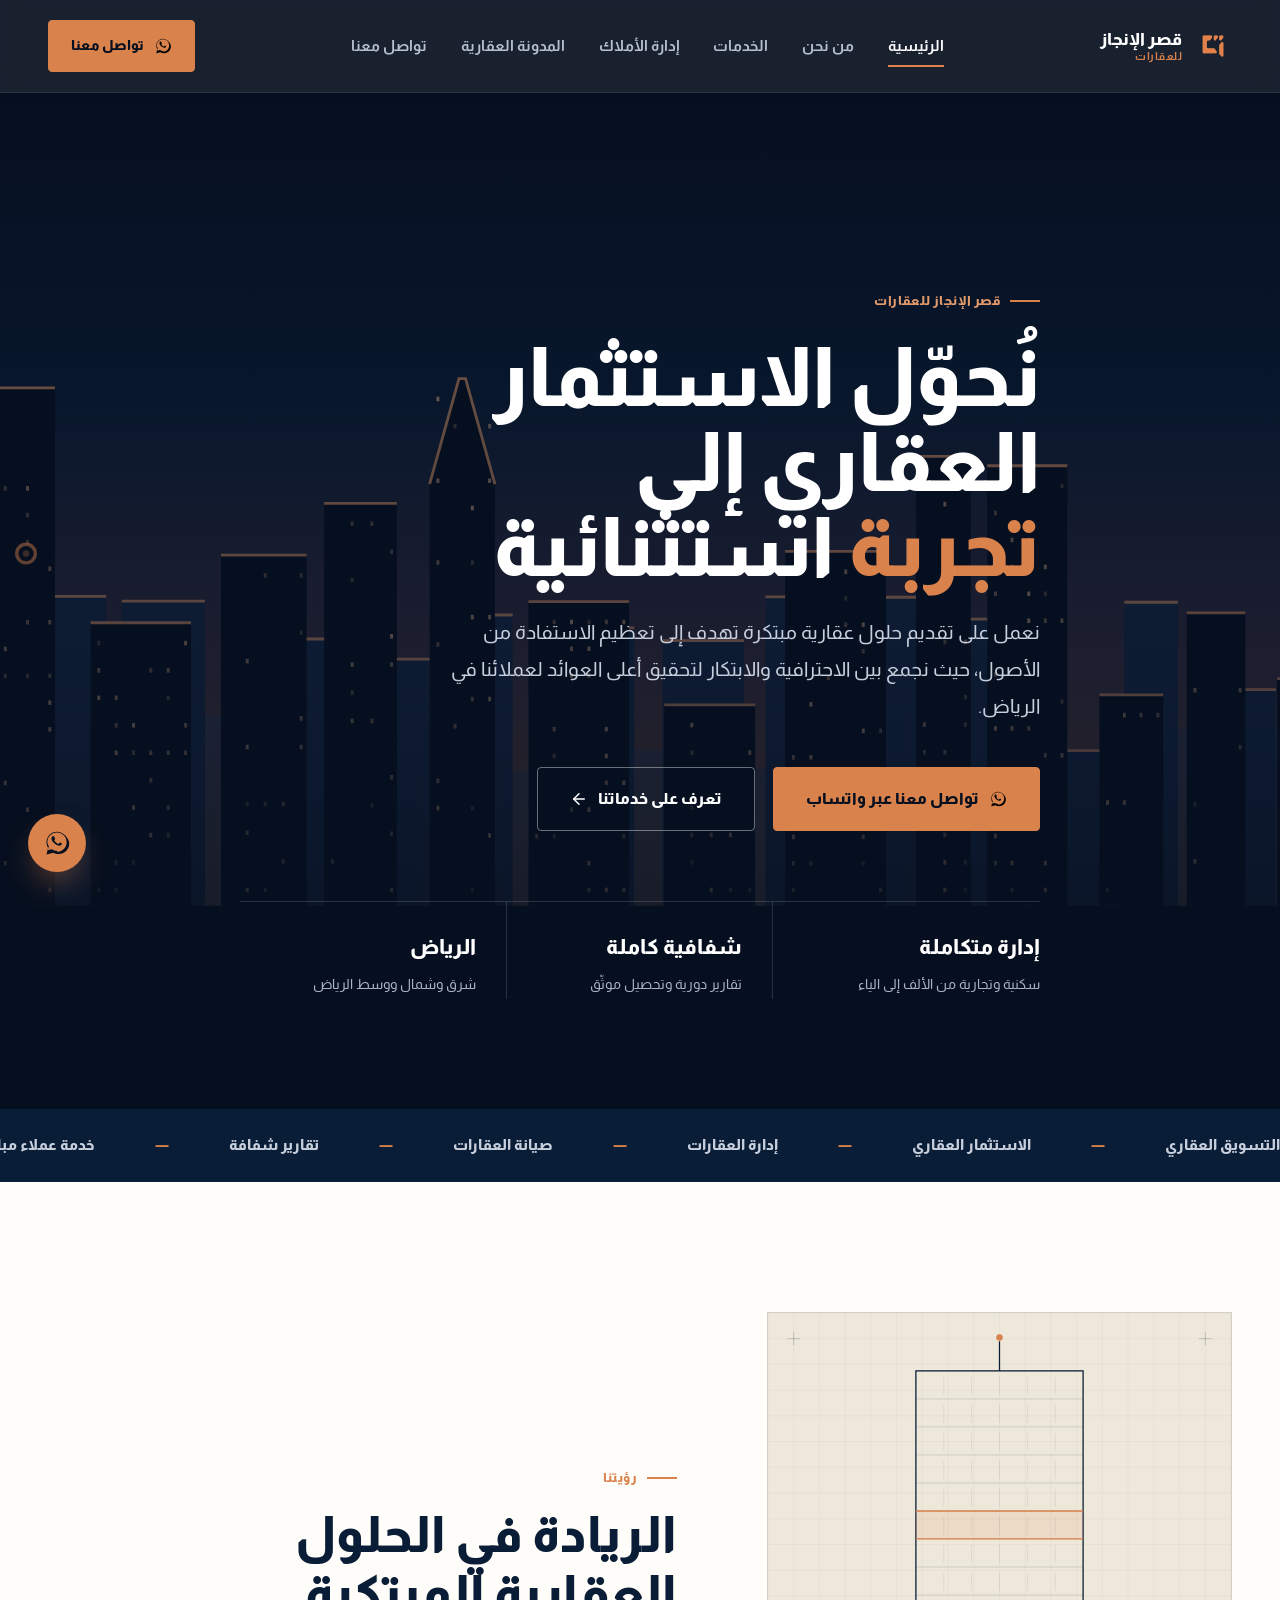
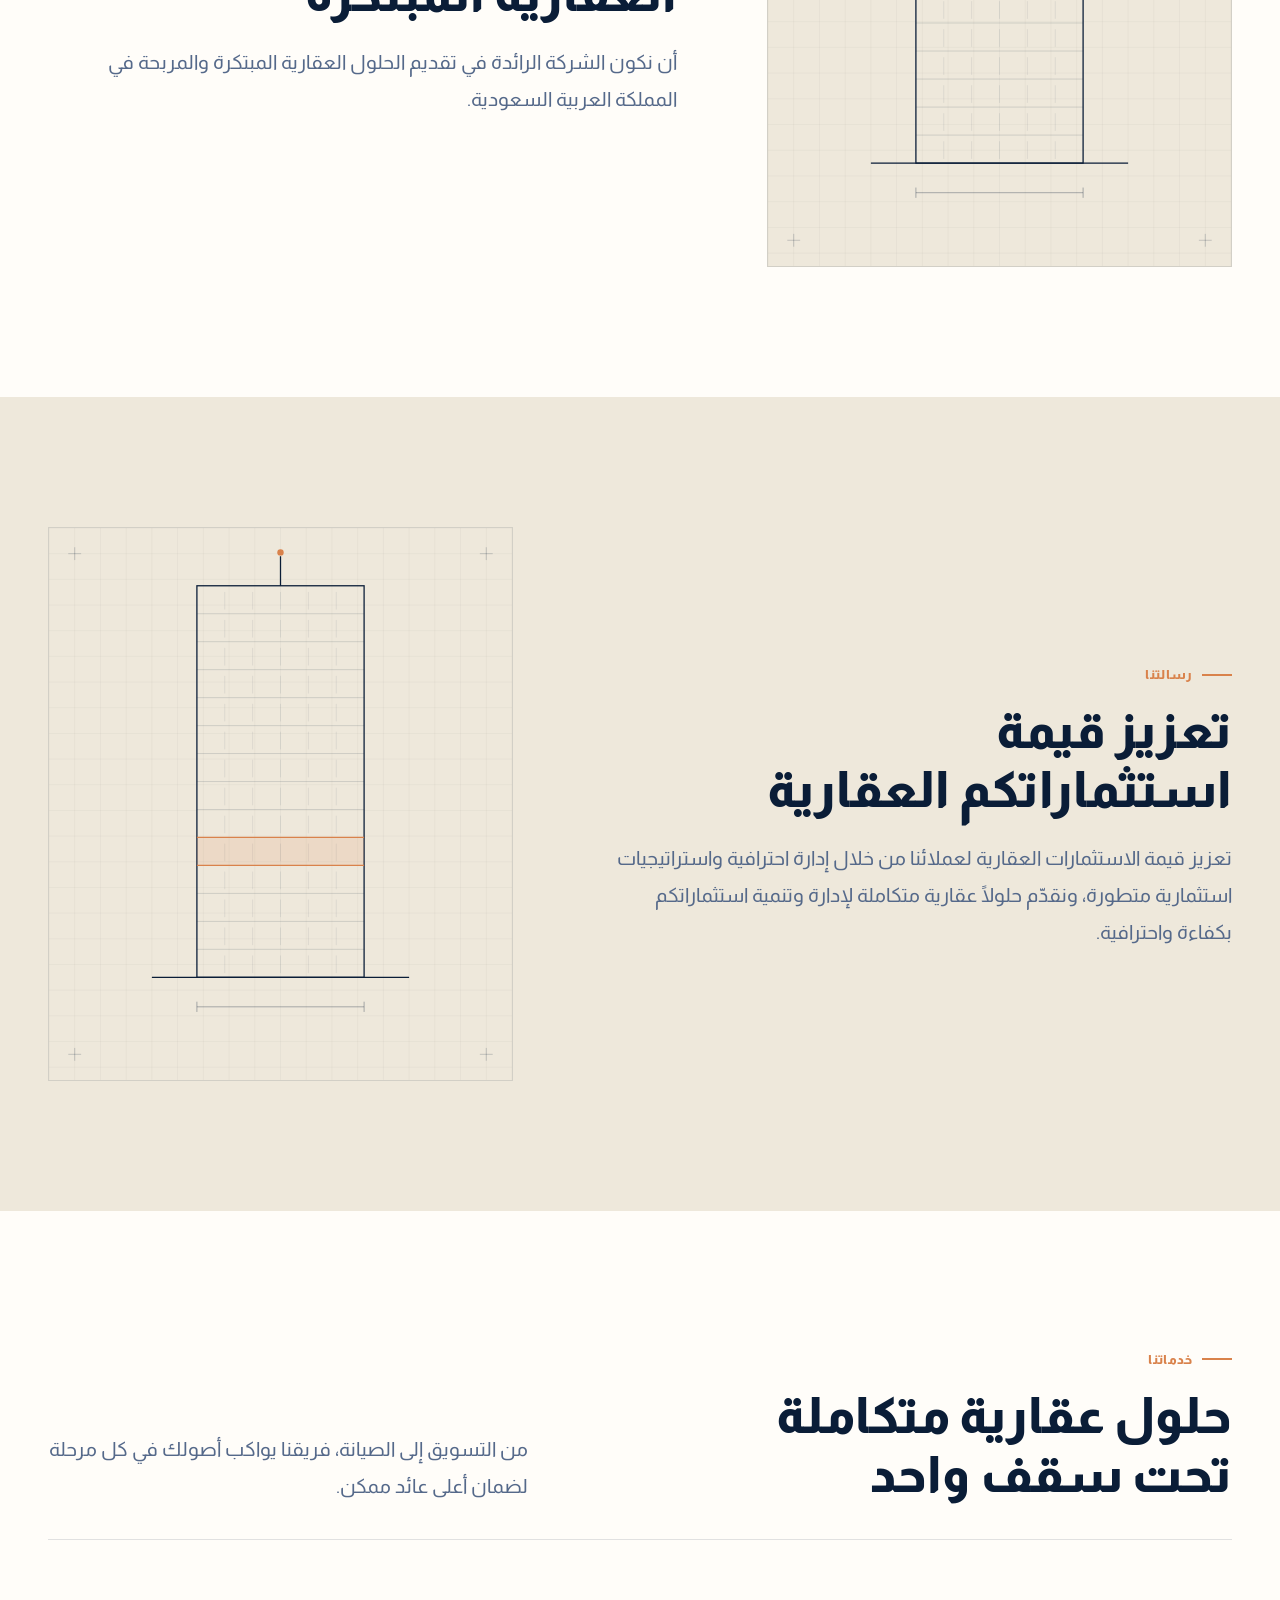
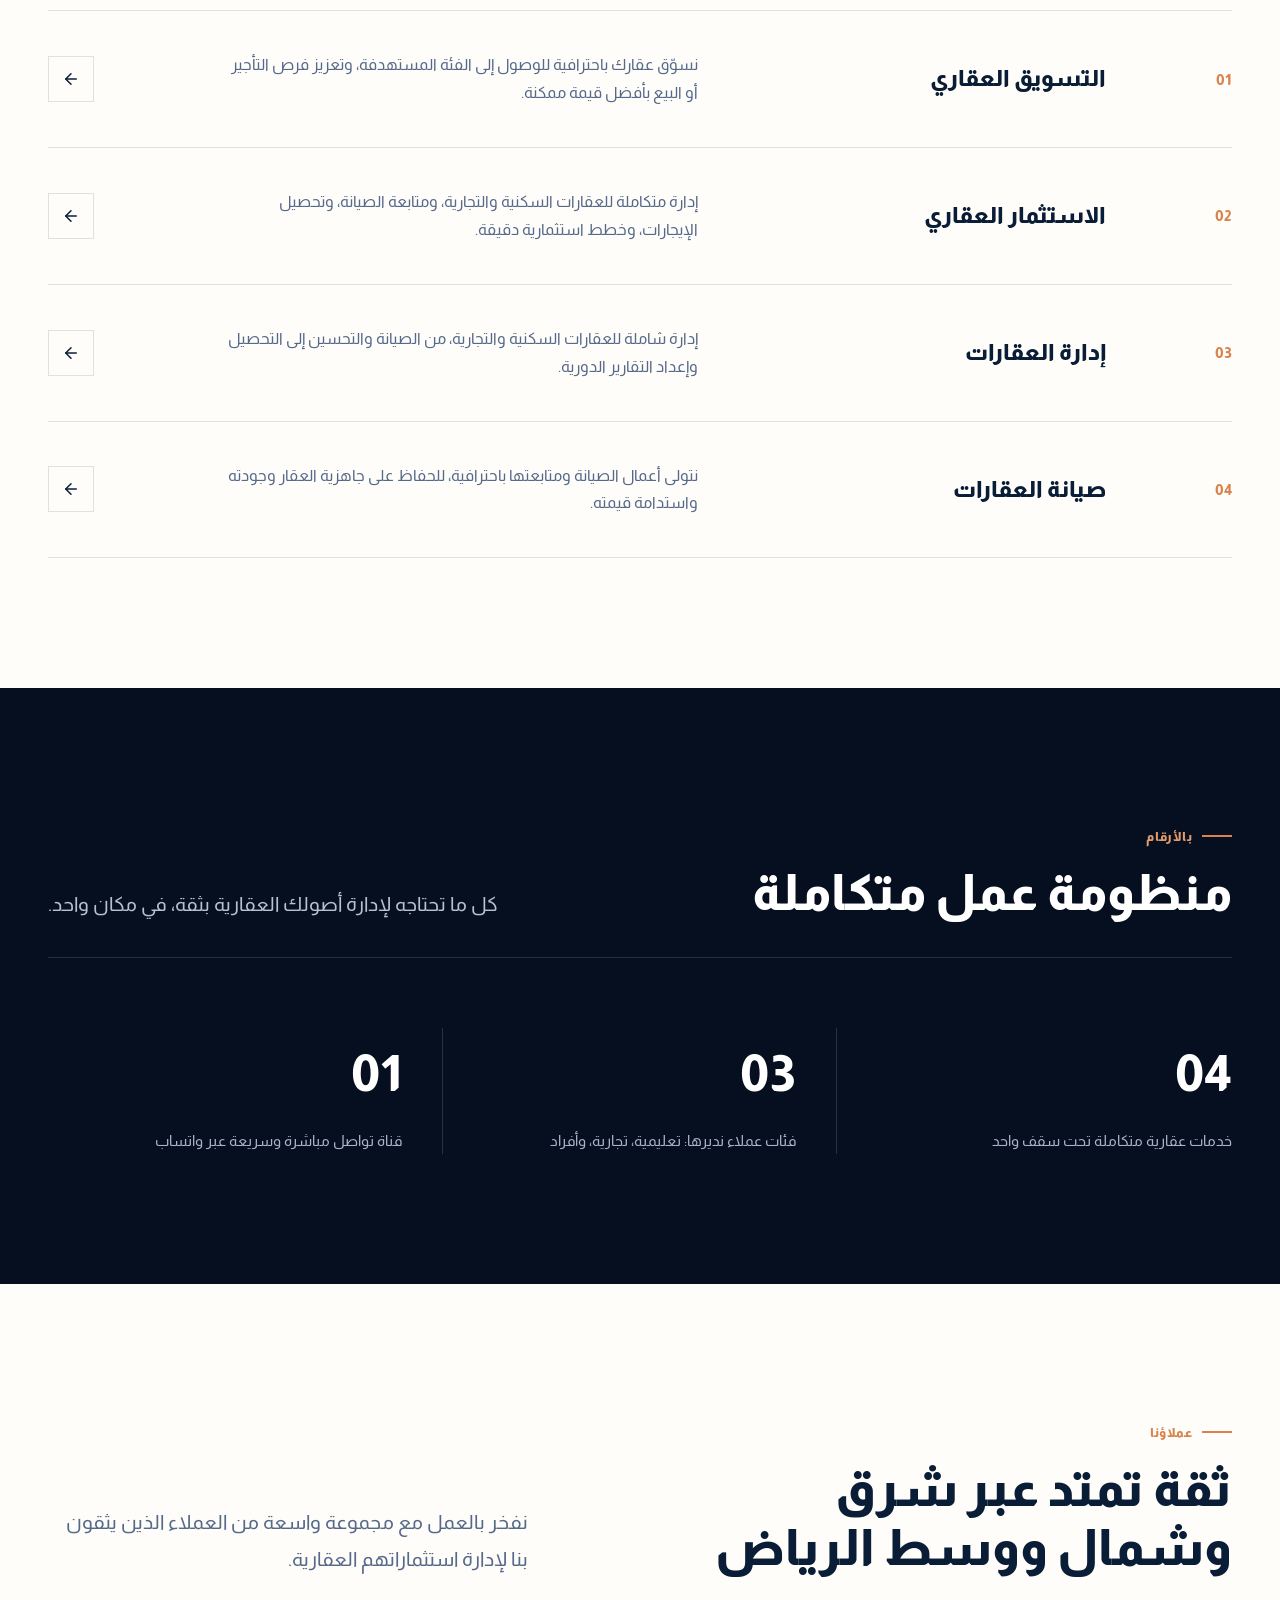
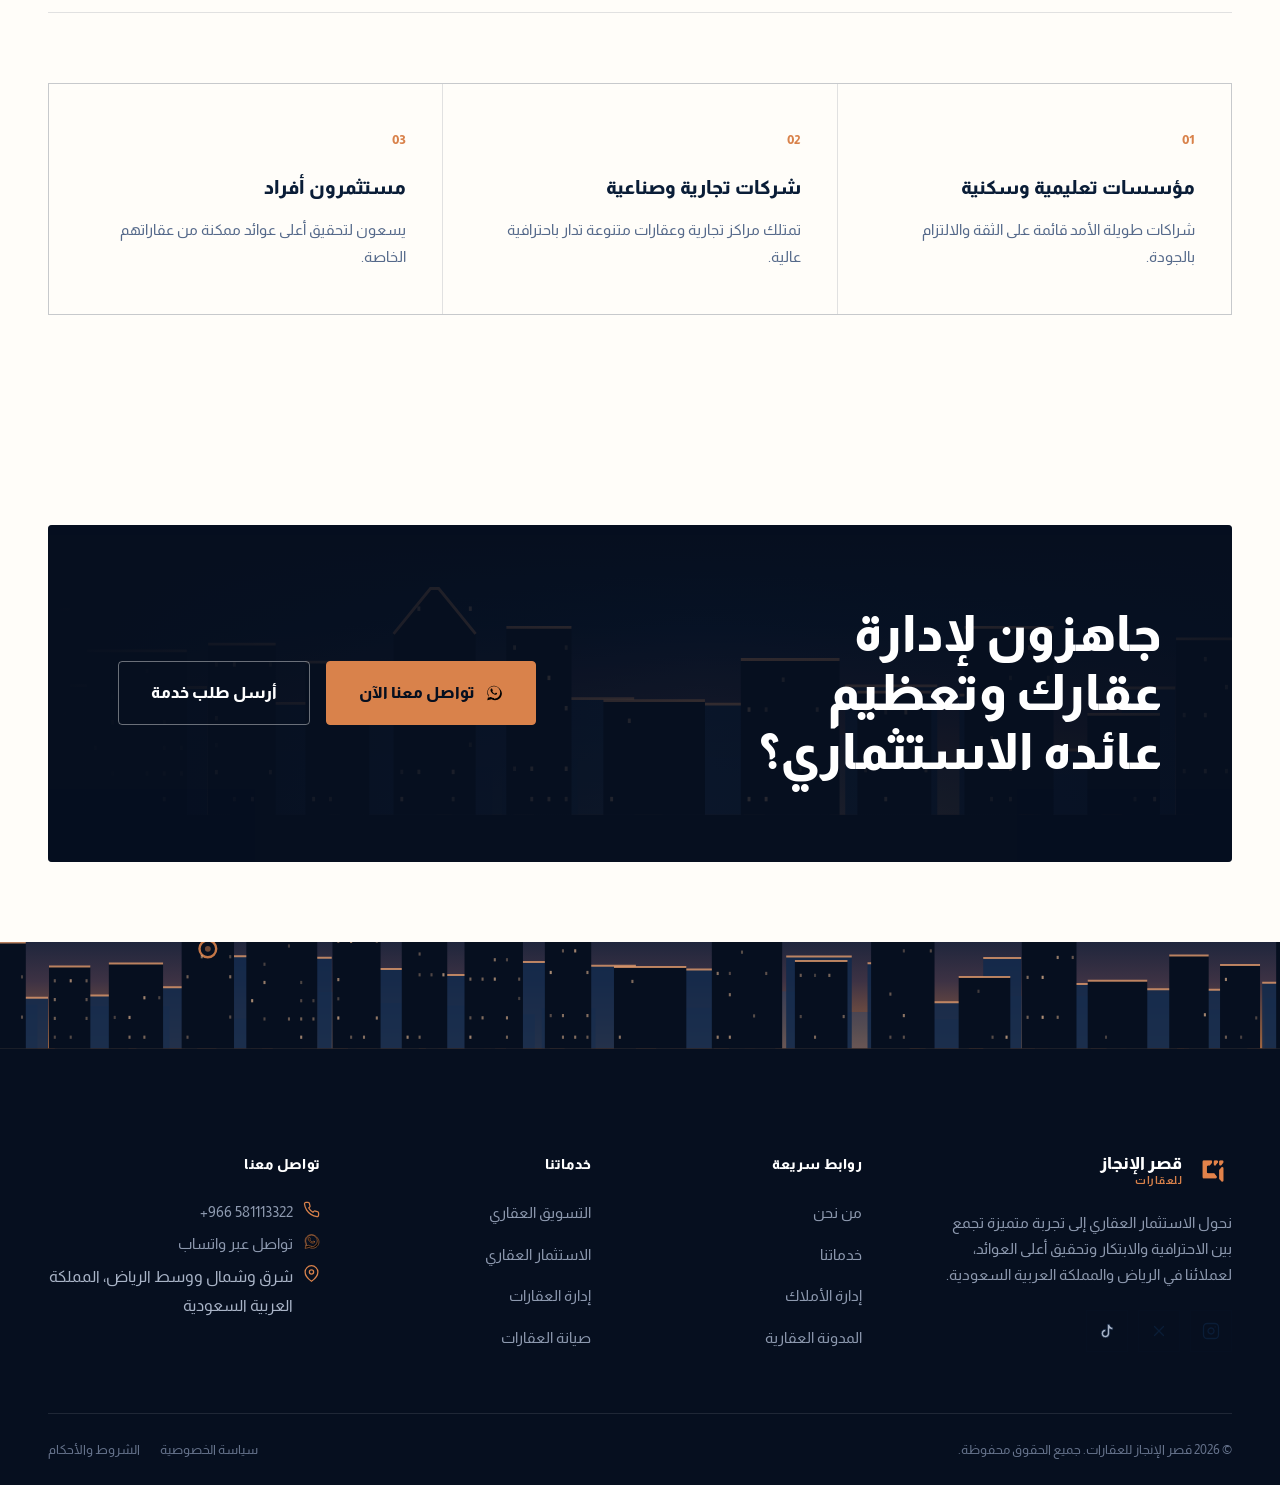
==== commit 25d2cec1: "Redesign site with an original editorial visual identity Full visual overhaul while keeping the bran" ====
--- a/index.html
+++ b/index.html
@@ -37,123 +37,141 @@
       </div>
     </div>
   </header>
-
   <section class="hero">
-    <div class="hero-bg" style="background-image:url('assets/img/hero-architecture.jpg')"></div>
+    <div class="hero-art"></div>
+    <div class="hero-scrim"></div>
     <div class="container hero-content">
-      <div class="eyebrow">قصر الإنجاز للعقارات</div>
-      <h1>نُحوّل الاستثمار <span>العقاري</span> إلى تجربة متميزة</h1>
-      <p>نعمل على تقديم حلول عقارية مبتكرة تهدف إلى تعظيم الاستفادة من الأصول، حيث نجمع بين الاحترافية والابتكار لتحقيق أعلى العوائد لعملائنا.</p>
+      <div class="eyebrow on-dark">قصر الإنجاز للعقارات</div>
+      <h1 class="display-1">نُحوّل الاستثمار العقاري إلى <em>تجربة</em> استثنائية</h1>
+      <p class="lede">نعمل على تقديم حلول عقارية مبتكرة تهدف إلى تعظيم الاستفادة من الأصول، حيث نجمع بين الاحترافية والابتكار لتحقيق أعلى العوائد لعملائنا في الرياض.</p>
       <div class="hero-actions">
-        <a href="https://wa.me/966581113322?text=%D8%A7%D9%84%D8%B3%D9%84%D8%A7%D9%85%20%D8%B9%D9%84%D9%8A%D9%83%D9%85%D8%8C%20%D9%84%D8%AF%D9%8A%20%D8%A7%D8%B3%D8%AA%D9%81%D8%B3%D8%A7%D8%B1%20%D8%A8%D8%AE%D8%B5%D9%88%D8%B5%20%D8%AE%D8%AF%D9%85%D8%A7%D8%AA%20%D9%82%D8%B5%D8%B1%20%D8%A7%D9%84%D8%A5%D9%86%D8%AC%D8%A7%D8%B2%20%D9%84%D9%84%D8%B9%D9%82%D8%A7%D8%B1%D8%A7%D8%AA" target="_blank" rel="noopener" class="btn btn-primary">
-          <svg viewBox="0 0 32 32"><path d="M16 3C9.4 3 4 8.4 4 15c0 2.4.7 4.6 1.9 6.5L4 29l7.7-1.9c1.8 1 3.9 1.6 6.3 1.6 6.6 0 12-5.4 12-12S22.6 3 16 3zm0 21.8c-2 0-3.9-.5-5.5-1.5l-.4-.2-4.6 1.2 1.2-4.5-.2-.4C5.5 17.7 5 15.9 5 15c0-6.1 4.9-11 11-11s11 4.9 11 11-4.9 11-11 11zm6-8.3c-.3-.2-1.9-.9-2.2-1-.3-.1-.5-.2-.7.2-.2.3-.8 1-1 1.2-.2.2-.4.2-.7.1-.3-.2-1.4-.5-2.6-1.6-1-.9-1.6-2-1.8-2.3-.2-.3 0-.5.1-.6.1-.1.3-.4.4-.5.1-.2.2-.3.3-.5.1-.2 0-.4 0-.5 0-.2-.7-1.7-1-2.3-.2-.6-.5-.5-.7-.5h-.6c-.2 0-.5.1-.8.4-.3.3-1 1-1 2.4 0 1.4 1 2.8 1.2 3 .1.2 2 3.1 4.9 4.3.7.3 1.2.5 1.6.6.7.2 1.3.2 1.8.1.5-.1 1.7-.7 2-1.4.2-.7.2-1.2.2-1.4-.1-.1-.3-.2-.6-.3z"/></svg> تواصل معنا عبر واتساب
-        </a>
-        <a href="services.html" class="btn btn-outline">
-          تعرف على خدماتنا <svg viewBox="0 0 24 24" fill="none" stroke="currentColor" stroke-width="2" stroke-linecap="round" stroke-linejoin="round"><line x1="19" y1="12" x2="5" y2="12"></line><polyline points="12 19 5 12 12 5"></polyline></svg>
-        </a>
-      </div>
-      <div class="hero-stats">
-        <div class="stat"><strong>إدارة متكاملة</strong><span>سكنية وتجارية من الألف إلى الياء</span></div>
-        <div class="stat"><strong>شفافية كاملة</strong><span>تقارير دورية وتحصيل موثق</span></div>
-        <div class="stat"><strong>الرياض</strong><span>شرق وشمال ووسط الرياض</span></div>
-      </div>
-    </div>
-    <div class="wave-divider">
-      <svg viewBox="0 0 1440 90" preserveAspectRatio="none"><path fill="#ffffff" d="M0,32L80,42.7C160,53,320,75,480,74.7C640,75,800,53,960,42.7C1120,32,1280,32,1360,32L1440,32L1440,90L1360,90C1280,90,1120,90,960,90C800,90,640,90,480,90C320,90,160,90,80,90L0,90Z"></path></svg>
-    </div>
-  </section>
-
-  <section class="split reveal">
-    <div class="split-media" style="background-image:url('assets/img/vision-sunset.jpg')">
-      <span class="badge">نتطلع دومًا لما هو أبعد من السوق الحالي</span>
-    </div>
-    <div class="split-text">
-      <div class="eyebrow">رؤيتنا</div>
-      <h3>الريادة في الحلول العقارية المبتكرة</h3>
-      <p>أن نكون الشركة الرائدة في تقديم الحلول العقارية المبتكرة والمربحة في المملكة العربية السعودية.</p>
-    </div>
-    <div class="split-text">
-      <div class="eyebrow">رسالتنا</div>
-      <h3>تعزيز قيمة استثماراتكم العقارية</h3>
-      <p>تعزيز قيمة الاستثمارات العقارية لعملائنا من خلال إدارة احترافية واستراتيجيات استثمارية متطورة، ونقدّم حلولًا عقارية متكاملة لإدارة وتنمية استثماراتكم بكفاءة واحترافية.</p>
-    </div>
-  </section>
-
-  <section class="section" id="services">
-    <div class="container">
-      <div class="section-head center reveal">
-        <div class="eyebrow" style="justify-content:center">خدماتنا</div>
-        <h2>حلول عقارية متكاملة تحت سقف واحد</h2>
-        <p>من التسويق إلى الصيانة، فريقنا يواكب أصولك في كل مرحلة لضمان أعلى عائد ممكن.</p>
-      </div>
-      <div class="grid grid-4 reveal">
-        <div class="service-card">
-          <div class="service-icon"><svg viewBox="0 0 24 24" fill="none" stroke="currentColor" stroke-width="1.8" stroke-linecap="round" stroke-linejoin="round"><path d="M3 11v2a2 2 0 0 0 2 2h1l3 5V6l-3 5H5a2 2 0 0 0-2 2z"></path><path d="M11 6l8-3v18l-8-3"></path><path d="M17 9a3 3 0 0 1 0 6"></path></svg></div>
+        <a href="https://wa.me/966581113322?text=%D8%A7%D9%84%D8%B3%D9%84%D8%A7%D9%85%20%D8%B9%D9%84%D9%8A%D9%83%D9%85%D8%8C%20%D9%84%D8%AF%D9%8A%20%D8%A7%D8%B3%D8%AA%D9%81%D8%B3%D8%A7%D8%B1%20%D8%A8%D8%AE%D8%B5%D9%88%D8%B5%20%D8%AE%D8%AF%D9%85%D8%A7%D8%AA%20%D9%82%D8%B5%D8%B1%20%D8%A7%D9%84%D8%A5%D9%86%D8%AC%D8%A7%D8%B2%20%D9%84%D9%84%D8%B9%D9%82%D8%A7%D8%B1%D8%A7%D8%AA" target="_blank" rel="noopener" class="btn btn-primary"><svg viewBox="0 0 32 32"><path d="M16 3C9.4 3 4 8.4 4 15c0 2.4.7 4.6 1.9 6.5L4 29l7.7-1.9c1.8 1 3.9 1.6 6.3 1.6 6.6 0 12-5.4 12-12S22.6 3 16 3zm0 21.8c-2 0-3.9-.5-5.5-1.5l-.4-.2-4.6 1.2 1.2-4.5-.2-.4C5.5 17.7 5 15.9 5 15c0-6.1 4.9-11 11-11s11 4.9 11 11-4.9 11-11 11zm6-8.3c-.3-.2-1.9-.9-2.2-1-.3-.1-.5-.2-.7.2-.2.3-.8 1-1 1.2-.2.2-.4.2-.7.1-.3-.2-1.4-.5-2.6-1.6-1-.9-1.6-2-1.8-2.3-.2-.3 0-.5.1-.6.1-.1.3-.4.4-.5.1-.2.2-.3.3-.5.1-.2 0-.4 0-.5 0-.2-.7-1.7-1-2.3-.2-.6-.5-.5-.7-.5h-.6c-.2 0-.5.1-.8.4-.3.3-1 1-1 2.4 0 1.4 1 2.8 1.2 3 .1.2 2 3.1 4.9 4.3.7.3 1.2.5 1.6.6.7.2 1.3.2 1.8.1.5-.1 1.7-.7 2-1.4.2-.7.2-1.2.2-1.4-.1-.1-.3-.2-.6-.3z"/></svg> تواصل معنا عبر واتساب</a>
+        <a href="services.html" class="btn btn-line on-dark">تعرف على خدماتنا <svg viewBox="0 0 24 24" fill="none" stroke="currentColor" stroke-width="2" stroke-linecap="round" stroke-linejoin="round"><line x1="19" y1="12" x2="5" y2="12"></line><polyline points="12 19 5 12 12 5"></polyline></svg></a>
+      </div>
+      <div class="hero-figures">
+        <div class="fig"><strong>إدارة متكاملة</strong><span>سكنية وتجارية من الألف إلى الياء</span></div>
+        <div class="fig"><strong>شفافية كاملة</strong><span>تقارير دورية وتحصيل موثّق</span></div>
+        <div class="fig"><strong>الرياض</strong><span>شرق وشمال ووسط الرياض</span></div>
+      </div>
+    </div>
+  </section>
+
+  <div class="marquee-strip">
+    <div class="marquee-track"><span>التسويق العقاري<b>—</b></span><span>الاستثمار العقاري<b>—</b></span><span>إدارة العقارات<b>—</b></span><span>صيانة العقارات<b>—</b></span><span>تقارير شفافة<b>—</b></span><span>خدمة عملاء مباشرة<b>—</b></span><span>التسويق العقاري<b>—</b></span><span>الاستثمار العقاري<b>—</b></span><span>إدارة العقارات<b>—</b></span><span>صيانة العقارات<b>—</b></span><span>تقارير شفافة<b>—</b></span><span>خدمة عملاء مباشرة<b>—</b></span></div>
+  </div>
+
+  <section class="section section--paper">
+    <div class="container">
+      <div class="editorial-split reveal">
+        <div class="es-art"><img src="assets/img/blueprint-1.svg" alt="رسم معماري تخطيطي لبرج سكني" loading="lazy"></div>
+        <div class="es-copy">
+          <div class="eyebrow">رؤيتنا</div>
+          <h2 class="display-2" style="margin-top:16px">الريادة في الحلول العقارية المبتكرة</h2>
+          <p class="lede">أن نكون الشركة الرائدة في تقديم الحلول العقارية المبتكرة والمربحة في المملكة العربية السعودية.</p>
+        </div>
+      </div>
+    </div>
+  </section>
+
+  <section class="section section--deep">
+    <div class="container">
+      <div class="editorial-split reverse reveal">
+        <div class="es-copy">
+          <div class="eyebrow">رسالتنا</div>
+          <h2 class="display-2" style="margin-top:16px">تعزيز قيمة استثماراتكم العقارية</h2>
+          <p class="lede">تعزيز قيمة الاستثمارات العقارية لعملائنا من خلال إدارة احترافية واستراتيجيات استثمارية متطورة، ونقدّم حلولًا عقارية متكاملة لإدارة وتنمية استثماراتكم بكفاءة واحترافية.</p>
+        </div>
+        <div class="es-art"><img src="assets/img/blueprint-2.svg" alt="رسم معماري تخطيطي لبرج تجاري" loading="lazy"></div>
+      </div>
+    </div>
+  </section>
+
+  <section class="section section--paper" id="services">
+    <div class="container">
+      <div class="kicker-row reveal">
+        <div>
+          <div class="eyebrow">خدماتنا</div>
+          <h2 class="display-2" style="margin-top:16px">حلول عقارية متكاملة تحت سقف واحد</h2>
+        </div>
+        <p class="lede">من التسويق إلى الصيانة، فريقنا يواكب أصولك في كل مرحلة لضمان أعلى عائد ممكن.</p>
+      </div>
+      <div class="service-rows reveal">
+        <a href="services.html#marketing" class="service-row">
+          <span class="idx">01</span>
           <h3>التسويق العقاري</h3>
-          <p>نسوّق عقارك باحترافية للوصول إلى الفئة المستهدفة، وتعزيز فرص التأجير أو البيع بأفضل قيمة ممكنة عبر استراتيجيات مبتكرة.</p>
-          <a href="services.html#marketing" class="more">اقرأ المزيد <svg viewBox="0 0 24 24" fill="none" stroke="currentColor" stroke-width="2" stroke-linecap="round" stroke-linejoin="round"><line x1="19" y1="12" x2="5" y2="12"></line><polyline points="12 19 5 12 12 5"></polyline></svg></a>
-        </div>
-        <div class="service-card">
-          <div class="service-icon"><svg viewBox="0 0 24 24" fill="none" stroke="currentColor" stroke-width="1.8" stroke-linecap="round" stroke-linejoin="round"><polyline points="3 17 9 11 13 15 21 6"></polyline><polyline points="14 6 21 6 21 13"></polyline></svg></div>
+          <p>نسوّق عقارك باحترافية للوصول إلى الفئة المستهدفة، وتعزيز فرص التأجير أو البيع بأفضل قيمة ممكنة.</p>
+          <span class="go"><svg viewBox="0 0 24 24" fill="none" stroke="currentColor" stroke-width="2" stroke-linecap="round" stroke-linejoin="round"><line x1="19" y1="12" x2="5" y2="12"></line><polyline points="12 19 5 12 12 5"></polyline></svg></span>
+        </a>
+        <a href="services.html#investment" class="service-row">
+          <span class="idx">02</span>
           <h3>الاستثمار العقاري</h3>
-          <p>إدارة متكاملة للعقارات السكنية والتجارية، تشمل متابعة الصيانة والتحسين، تحصيل الإيجارات، وخطط استثمارية دقيقة.</p>
-          <a href="services.html#investment" class="more">اقرأ المزيد <svg viewBox="0 0 24 24" fill="none" stroke="currentColor" stroke-width="2" stroke-linecap="round" stroke-linejoin="round"><line x1="19" y1="12" x2="5" y2="12"></line><polyline points="12 19 5 12 12 5"></polyline></svg></a>
-        </div>
-        <div class="service-card">
-          <div class="service-icon"><svg viewBox="0 0 24 24" fill="none" stroke="currentColor" stroke-width="1.8" stroke-linecap="round" stroke-linejoin="round"><rect x="4" y="2" width="16" height="20" rx="1"></rect><line x1="8" y1="6" x2="8" y2="6.01"></line><line x1="12" y1="6" x2="12" y2="6.01"></line><line x1="16" y1="6" x2="16" y2="6.01"></line><line x1="8" y1="10" x2="8" y2="10.01"></line><line x1="12" y1="10" x2="12" y2="10.01"></line><line x1="16" y1="10" x2="16" y2="10.01"></line><line x1="8" y1="14" x2="8" y2="14.01"></line><line x1="12" y1="14" x2="12" y2="14.01"></line><line x1="16" y1="14" x2="16" y2="14.01"></line><path d="M9 22v-4h6v4"></path></svg></div>
+          <p>إدارة متكاملة للعقارات السكنية والتجارية، ومتابعة الصيانة، وتحصيل الإيجارات، وخطط استثمارية دقيقة.</p>
+          <span class="go"><svg viewBox="0 0 24 24" fill="none" stroke="currentColor" stroke-width="2" stroke-linecap="round" stroke-linejoin="round"><line x1="19" y1="12" x2="5" y2="12"></line><polyline points="12 19 5 12 12 5"></polyline></svg></span>
+        </a>
+        <a href="property-management.html" class="service-row">
+          <span class="idx">03</span>
           <h3>إدارة العقارات</h3>
           <p>إدارة شاملة للعقارات السكنية والتجارية، من الصيانة والتحسين إلى التحصيل وإعداد التقارير الدورية.</p>
-          <a href="property-management.html" class="more">اقرأ المزيد <svg viewBox="0 0 24 24" fill="none" stroke="currentColor" stroke-width="2" stroke-linecap="round" stroke-linejoin="round"><line x1="19" y1="12" x2="5" y2="12"></line><polyline points="12 19 5 12 12 5"></polyline></svg></a>
-        </div>
-        <div class="service-card">
-          <div class="service-icon"><svg viewBox="0 0 24 24" fill="none" stroke="currentColor" stroke-width="1.8" stroke-linecap="round" stroke-linejoin="round"><path d="M14.7 6.3a1 1 0 0 0 0 1.4l1.6 1.6a1 1 0 0 0 1.4 0l3.77-3.77a6 6 0 0 1-7.94 7.94l-6.91 6.91a2.12 2.12 0 0 1-3-3l6.91-6.91a6 6 0 0 1 7.94-7.94l-3.76 3.76z"></path></svg></div>
+          <span class="go"><svg viewBox="0 0 24 24" fill="none" stroke="currentColor" stroke-width="2" stroke-linecap="round" stroke-linejoin="round"><line x1="19" y1="12" x2="5" y2="12"></line><polyline points="12 19 5 12 12 5"></polyline></svg></span>
+        </a>
+        <a href="services.html#maintenance" class="service-row">
+          <span class="idx">04</span>
           <h3>صيانة العقارات</h3>
           <p>نتولى أعمال الصيانة ومتابعتها باحترافية، للحفاظ على جاهزية العقار وجودته واستدامة قيمته.</p>
-          <a href="services.html#maintenance" class="more">اقرأ المزيد <svg viewBox="0 0 24 24" fill="none" stroke="currentColor" stroke-width="2" stroke-linecap="round" stroke-linejoin="round"><line x1="19" y1="12" x2="5" y2="12"></line><polyline points="12 19 5 12 12 5"></polyline></svg></a>
-        </div>
-      </div>
-    </div>
-  </section>
-
-  <section class="section section--soft">
-    <div class="container">
-      <div class="section-head center reveal">
-        <div class="eyebrow" style="justify-content:center">عملاؤنا وشركاؤنا</div>
-        <h2>ثقة تمتد عبر شرق وشمال ووسط الرياض</h2>
-        <p>نفخر في شركة قصر الإنجاز للعقارات بالعمل مع مجموعة واسعة من العملاء الذين يثقون بنا لإدارة استثماراتهم العقارية.</p>
-      </div>
-      <div class="grid grid-3 reveal">
-        <div class="client-card">
-          <div class="ic"><svg viewBox="0 0 24 24" fill="none" stroke="currentColor" stroke-width="1.8" stroke-linecap="round" stroke-linejoin="round"><path d="M22 10L12 5 2 10l10 5 10-5z"></path><path d="M6 12v5c0 1.5 3 3 6 3s6-1.5 6-3v-5"></path></svg></div>
-          <h4>مؤسسات تعليمية وسكنية</h4>
-          <p>شراكات طويلة الأمد قائمة على الثقة والالتزام بالجودة.</p>
-        </div>
-        <div class="client-card">
-          <div class="ic"><svg viewBox="0 0 24 24" fill="none" stroke="currentColor" stroke-width="1.8" stroke-linecap="round" stroke-linejoin="round"><rect x="2" y="7" width="20" height="14" rx="2"></rect><path d="M16 21V5a2 2 0 0 0-2-2h-4a2 2 0 0 0-2 2v16"></path></svg></div>
-          <h4>شركات تجارية وصناعية</h4>
-          <p>تمتلك مراكز تجارية وعقارات متنوعة تدار باحترافية عالية.</p>
-        </div>
-        <div class="client-card">
-          <div class="ic"><svg viewBox="0 0 24 24" fill="none" stroke="currentColor" stroke-width="1.8" stroke-linecap="round" stroke-linejoin="round"><path d="M20 21v-2a4 4 0 0 0-4-4H8a4 4 0 0 0-4 4v2"></path><circle cx="12" cy="7" r="4"></circle></svg></div>
-          <h4>مستثمرون أفراد</h4>
-          <p>يسعون لتحقيق أعلى عوائد ممكنة من عقاراتهم الخاصة.</p>
-        </div>
-      </div>
-    </div>
-  </section>
-
-  <section class="section">
+          <span class="go"><svg viewBox="0 0 24 24" fill="none" stroke="currentColor" stroke-width="2" stroke-linecap="round" stroke-linejoin="round"><line x1="19" y1="12" x2="5" y2="12"></line><polyline points="12 19 5 12 12 5"></polyline></svg></span>
+        </a>
+      </div>
+    </div>
+  </section>
+
+  <section class="section section--navy">
+    <div class="container">
+      <div class="kicker-row reveal" style="border-color:rgba(255,255,255,0.12)">
+        <div>
+          <div class="eyebrow on-dark">بالأرقام</div>
+          <h2 class="display-2" style="margin-top:16px">منظومة عمل متكاملة</h2>
+        </div>
+        <p class="lede">كل ما تحتاجه لإدارة أصولك العقارية بثقة، في مكان واحد.</p>
+      </div>
+      <div class="stat-strip reveal">
+        <div class="stat-block"><strong>04</strong><span>خدمات عقارية متكاملة تحت سقف واحد</span></div>
+        <div class="stat-block"><strong>03</strong><span>فئات عملاء نديرها: تعليمية، تجارية، وأفراد</span></div>
+        <div class="stat-block"><strong>01</strong><span>قناة تواصل مباشرة وسريعة عبر واتساب</span></div>
+      </div>
+    </div>
+  </section>
+
+  <section class="section section--paper">
+    <div class="container">
+      <div class="kicker-row reveal">
+        <div>
+          <div class="eyebrow">عملاؤنا</div>
+          <h2 class="display-2" style="margin-top:16px">ثقة تمتد عبر شرق وشمال ووسط الرياض</h2>
+        </div>
+        <p class="lede">نفخر بالعمل مع مجموعة واسعة من العملاء الذين يثقون بنا لإدارة استثماراتهم العقارية.</p>
+      </div>
+      <div class="audience-grid reveal">
+        <div class="audience-card"><span class="num">01</span><h4>مؤسسات تعليمية وسكنية</h4><p>شراكات طويلة الأمد قائمة على الثقة والالتزام بالجودة.</p></div>
+        <div class="audience-card"><span class="num">02</span><h4>شركات تجارية وصناعية</h4><p>تمتلك مراكز تجارية وعقارات متنوعة تدار باحترافية عالية.</p></div>
+        <div class="audience-card"><span class="num">03</span><h4>مستثمرون أفراد</h4><p>يسعون لتحقيق أعلى عوائد ممكنة من عقاراتهم الخاصة.</p></div>
+      </div>
+    </div>
+  </section>
+
+  <section class="section section--paper section--tight">
     <div class="container">
       <div class="cta-banner reveal">
-        <h2>جاهزون لإدارة عقارك وتعظيم عائده الاستثماري؟</h2>
+        <div class="cta-art"></div>
+        <h2 class="display-2">جاهزون لإدارة عقارك وتعظيم عائده الاستثماري؟</h2>
         <div class="actions">
           <a href="https://wa.me/966581113322?text=%D8%A7%D9%84%D8%B3%D9%84%D8%A7%D9%85%20%D8%B9%D9%84%D9%8A%D9%83%D9%85%D8%8C%20%D9%84%D8%AF%D9%8A%20%D8%A7%D8%B3%D8%AA%D9%81%D8%B3%D8%A7%D8%B1%20%D8%A8%D8%AE%D8%B5%D9%88%D8%B5%20%D8%AE%D8%AF%D9%85%D8%A7%D8%AA%20%D9%82%D8%B5%D8%B1%20%D8%A7%D9%84%D8%A5%D9%86%D8%AC%D8%A7%D8%B2%20%D9%84%D9%84%D8%B9%D9%82%D8%A7%D8%B1%D8%A7%D8%AA" target="_blank" rel="noopener" class="btn btn-primary"><svg viewBox="0 0 32 32"><path d="M16 3C9.4 3 4 8.4 4 15c0 2.4.7 4.6 1.9 6.5L4 29l7.7-1.9c1.8 1 3.9 1.6 6.3 1.6 6.6 0 12-5.4 12-12S22.6 3 16 3zm0 21.8c-2 0-3.9-.5-5.5-1.5l-.4-.2-4.6 1.2 1.2-4.5-.2-.4C5.5 17.7 5 15.9 5 15c0-6.1 4.9-11 11-11s11 4.9 11 11-4.9 11-11 11zm6-8.3c-.3-.2-1.9-.9-2.2-1-.3-.1-.5-.2-.7.2-.2.3-.8 1-1 1.2-.2.2-.4.2-.7.1-.3-.2-1.4-.5-2.6-1.6-1-.9-1.6-2-1.8-2.3-.2-.3 0-.5.1-.6.1-.1.3-.4.4-.5.1-.2.2-.3.3-.5.1-.2 0-.4 0-.5 0-.2-.7-1.7-1-2.3-.2-.6-.5-.5-.7-.5h-.6c-.2 0-.5.1-.8.4-.3.3-1 1-1 2.4 0 1.4 1 2.8 1.2 3 .1.2 2 3.1 4.9 4.3.7.3 1.2.5 1.6.6.7.2 1.3.2 1.8.1.5-.1 1.7-.7 2-1.4.2-.7.2-1.2.2-1.4-.1-.1-.3-.2-.6-.3z"/></svg> تواصل معنا الآن</a>
-          <a href="contact.html" class="btn btn-outline">أرسل طلب خدمة</a>
-        </div>
-      </div>
-    </div>
-  </section>
-
+          <a href="contact.html" class="btn btn-line on-dark">أرسل طلب خدمة</a>
+        </div>
+      </div>
+    </div>
+  </section>
+
+  <div class="footer-skyline"></div>
   <footer class="site-footer">
     <div class="container">
       <div class="footer-top">
@@ -163,7 +181,7 @@
             <span class="brand-text"><strong style="color:#fff">قصر الإنجاز</strong><span>للعقارات</span></span>
           </a>
           <p>نحول الاستثمار العقاري إلى تجربة متميزة تجمع بين الاحترافية والابتكار وتحقيق أعلى العوائد، لعملائنا في الرياض والمملكة العربية السعودية.</p>
-          <div class="social-row" style="margin-top:20px">
+          <div class="social-row" style="margin-top:22px">
             <a href="https://www.instagram.com/qaalinjaz" target="_blank" rel="noopener" aria-label="Instagram"><svg viewBox="0 0 24 24" fill="none" stroke="currentColor" stroke-width="1.8" stroke-linecap="round" stroke-linejoin="round"><rect x="2" y="2" width="20" height="20" rx="5"></rect><path d="M16 11.37A4 4 0 1 1 12.63 8 4 4 0 0 1 16 11.37z"></path><line x1="17.5" y1="6.5" x2="17.51" y2="6.5"></line></svg></a>
             <a href="https://x.com/qaalinjaz" target="_blank" rel="noopener" aria-label="X"><svg viewBox="0 0 24 24" fill="none" stroke="currentColor" stroke-width="1.8" stroke-linecap="round" stroke-linejoin="round"><line x1="18" y1="6" x2="6" y2="18"></line><line x1="6" y1="6" x2="18" y2="18"></line></svg></a>
             <a href="https://www.tiktok.com/@qaalinjaz" target="_blank" rel="noopener" aria-label="TikTok"><svg viewBox="0 0 24 24" fill="currentColor" stroke="none"><path d="M16.6 5.82s.51.5 0 0A4.278 4.278 0 0 1 15.54 3h-3.09v12.4a2.59 2.59 0 1 1-2.59-2.59c.15 0 .3.02.44.05V9.7a5.6 5.6 0 0 0-.44-.02A5.61 5.61 0 1 0 15.5 15.3V9.06a7.336 7.336 0 0 0 4.28 1.37V7.34s-1.88.1-3.18-1.52z"></path></svg></a>
--- a/assets/css/style.css
+++ b/assets/css/style.css
@@ -1,23 +1,37 @@
 /* ============================================================
-   قصر الإنجاز للعقارات — Stylesheet
-   الهوية: كحلي #0A1D37 + برتقالي #D9824B | خط Almarai | RTL
+   قصر الإنجاز للعقارات — نظام التصميم v2
+   محرر عقاري عصري: كحلي + برتقالي + رمل دافئ | Almarai | RTL
    ============================================================ */
 
 :root {
-  --navy: #0A1D37;
-  --navy-2: #192A40;
-  --navy-soft: #14263f;
-  --orange: #D9824B;
-  --orange-light: #f0a878;
-  --blue-gray: #44576A;
-  --gray-light: #E8E9EB;
+  /* Ground */
+  --sand: #F7F4EE;
+  --sand-deep: #EEE8DB;
+  --paper: #FFFDF9;
+
+  /* Navy scale */
+  --navy-950: #060F1F;
+  --navy-900: #0A1D37;
+  --navy-800: #122A4C;
+  --navy-700: #1B3A63;
+  --navy-mist: #55698A;
+  --navy-mist-soft: #8996AC;
+
+  /* Orange scale */
+  --orange-700: #B96A38;
+  --orange-600: #D9824B;
+  --orange-500: #E39B6C;
+  --orange-glow: #F4C39A;
+
   --white: #FFFFFF;
-  --shadow: 0 20px 45px -20px rgba(10, 29, 55, 0.35);
-  --radius-lg: 28px;
-  --radius-md: 18px;
-  --radius-sm: 10px;
-  --container: 1180px;
-  --transition: 0.28s ease;
+  --line: rgba(10, 29, 55, 0.12);
+  --line-soft: rgba(10, 29, 55, 0.07);
+
+  --shadow-lg: 0 40px 80px -32px rgba(6, 15, 31, 0.35);
+  --shadow-md: 0 24px 48px -28px rgba(6, 15, 31, 0.3);
+  --radius: 4px;
+  --container: 1240px;
+  --ease: cubic-bezier(0.16, 1, 0.3, 1);
 }
 
 * { box-sizing: border-box; }
@@ -26,56 +40,65 @@
 body {
   margin: 0;
   font-family: 'Almarai', 'Tahoma', 'Segoe UI', Arial, sans-serif;
-  background: var(--white);
-  color: var(--navy-2);
+  background: var(--sand);
+  color: var(--navy-800);
   direction: rtl;
-  line-height: 1.85;
+  line-height: 1.8;
   overflow-x: hidden;
-}
-
-img { max-width: 100%; display: block; }
+  -webkit-font-smoothing: antialiased;
+}
+
+img, svg { max-width: 100%; display: block; }
 a { text-decoration: none; color: inherit; }
 ul { margin: 0; padding: 0; list-style: none; }
-h1, h2, h3, h4 { margin: 0; font-weight: 800; color: var(--navy); }
+h1, h2, h3, h4 { margin: 0; font-weight: 800; color: var(--navy-900); text-wrap: balance; }
 p { margin: 0; }
-button { font-family: inherit; cursor: pointer; }
+button { font-family: inherit; cursor: pointer; background: none; border: none; }
+:focus-visible { outline: 2px solid var(--orange-600); outline-offset: 3px; }
 
 .container {
   width: 100%;
   max-width: var(--container);
   margin: 0 auto;
-  padding-inline: 24px;
-}
-
+  padding-inline: 28px;
+}
+
+/* ---------- Type system ---------- */
 .eyebrow {
   display: inline-flex;
   align-items: center;
-  gap: 8px;
-  color: var(--orange);
+  gap: 10px;
+  color: var(--orange-600);
   font-weight: 800;
-  font-size: 14px;
-  letter-spacing: 0.3px;
-  margin-bottom: 14px;
-}
-.eyebrow::before {
-  content: "";
-  width: 28px;
-  height: 3px;
-  background: var(--orange);
-  border-radius: 3px;
-}
-
-.section { padding: 90px 0; position: relative; }
-.section--tight { padding: 60px 0; }
-.section--navy { background: var(--navy); color: var(--white); }
-.section--navy h2, .section--navy h3 { color: var(--white); }
-.section--soft { background: var(--gray-light); }
-
-.section-head { max-width: 680px; margin-bottom: 52px; }
-.section-head.center { margin-inline: auto; text-align: center; }
-.section-head h2 { font-size: clamp(28px, 4vw, 40px); line-height: 1.35; }
-.section-head p { margin-top: 16px; color: var(--blue-gray); font-size: 17px; }
-.section--navy .section-head p { color: #b9c3d0; }
+  font-size: 13px;
+  letter-spacing: 0.4px;
+}
+.eyebrow::before { content: ""; width: 30px; height: 2px; background: var(--orange-600); }
+.eyebrow.on-dark { color: var(--orange-500); }
+
+.display-1 { font-size: clamp(40px, 6.4vw, 92px); line-height: 1.04; letter-spacing: -0.01em; }
+.display-2 { font-size: clamp(30px, 4vw, 50px); line-height: 1.18; }
+.lede { font-size: clamp(17px, 1.6vw, 20px); color: var(--navy-mist); line-height: 1.85; }
+
+.section { padding: 130px 0; position: relative; }
+.section--tight { padding: 80px 0; }
+.section--navy { background: var(--navy-950); color: var(--white); }
+.section--navy h2, .section--navy h3, .section--navy h4 { color: var(--white); }
+.section--navy p { color: #B7C1D2; }
+.section--paper { background: var(--paper); }
+.section--deep { background: var(--sand-deep); }
+
+.kicker-row {
+  display: flex;
+  align-items: flex-end;
+  justify-content: space-between;
+  gap: 40px;
+  margin-bottom: 70px;
+  border-bottom: 1px solid var(--line);
+  padding-bottom: 34px;
+}
+.kicker-row .lede { max-width: 480px; margin: 0; }
+.section--navy .kicker-row { border-color: rgba(255,255,255,0.12); }
 
 /* ---------- Buttons ---------- */
 .btn {
@@ -83,529 +106,347 @@
   align-items: center;
   justify-content: center;
   gap: 10px;
-  padding: 16px 34px;
-  border-radius: 6px;
+  padding: 17px 32px;
+  border-radius: var(--radius);
   font-weight: 800;
-  font-size: 16px;
-  border: 2px solid transparent;
-  transition: transform var(--transition), box-shadow var(--transition), background var(--transition), color var(--transition);
+  font-size: 15.5px;
+  border: 1.5px solid transparent;
+  transition: transform 0.3s var(--ease), background 0.3s var(--ease), color 0.3s var(--ease), border-color 0.3s var(--ease);
   white-space: nowrap;
 }
-.btn:hover { transform: translateY(-3px); }
-.btn-primary {
-  background: var(--navy);
-  color: var(--orange);
-  border-color: var(--navy);
-  box-shadow: var(--shadow);
-}
-.btn-primary:hover { background: var(--navy-2); color: var(--orange-light); }
-.btn-outline {
-  background: transparent;
-  color: var(--white);
-  border-color: rgba(255,255,255,0.55);
-}
-.btn-outline:hover { background: rgba(255,255,255,0.12); border-color: var(--white); }
-.btn-ghost {
-  background: transparent;
-  border-color: var(--navy);
-  color: var(--navy);
-}
-.btn-ghost:hover { background: var(--navy); color: var(--white); }
-.btn-sm { padding: 11px 22px; font-size: 14px; }
 .btn svg { width: 18px; height: 18px; flex-shrink: 0; }
+.btn-primary { background: var(--orange-600); color: var(--navy-950); border-color: var(--orange-600); }
+.btn-primary:hover { background: var(--orange-500); border-color: var(--orange-500); transform: translateY(-2px); }
+.btn-line { background: transparent; color: var(--navy-900); border-color: var(--navy-900); }
+.btn-line:hover { background: var(--navy-900); color: var(--white); }
+.btn-line.on-dark { color: var(--white); border-color: rgba(255,255,255,0.4); }
+.btn-line.on-dark:hover { background: var(--white); color: var(--navy-950); }
+.btn-text { gap: 8px; padding: 0; font-weight: 800; color: var(--orange-600); border: none; }
+.btn-text svg { width: 16px; height: 16px; transition: transform 0.3s var(--ease); }
+.btn-text:hover svg { transform: translateX(-4px); }
+.btn-sm { padding: 12px 22px; font-size: 14px; }
 
 /* ---------- Header ---------- */
 .site-header {
   position: sticky;
   top: 0;
   z-index: 200;
-  background: rgba(10, 29, 55, 0.97);
-  backdrop-filter: blur(6px);
+  background: rgba(6, 15, 31, 0.92);
+  backdrop-filter: blur(10px);
   border-bottom: 1px solid rgba(255,255,255,0.08);
 }
-.header-inner {
-  display: flex;
-  align-items: center;
-  justify-content: space-between;
-  height: 84px;
-  gap: 20px;
-}
+.header-inner { display: flex; align-items: center; justify-content: space-between; height: 92px; gap: 24px; }
 .brand { display: flex; align-items: center; gap: 12px; }
-.brand img { width: 42px; height: 42px; }
+.brand img { width: 38px; height: 38px; }
 .brand-text { display: flex; flex-direction: column; line-height: 1.25; }
-.brand-text strong { color: var(--white); font-size: 18px; font-weight: 800; }
-.brand-text span { color: var(--orange); font-size: 12px; font-weight: 700; letter-spacing: 0.5px; }
-
-.main-nav { display: flex; align-items: center; gap: 6px; }
+.brand-text strong { color: var(--white); font-size: 17px; font-weight: 800; }
+.brand-text span { color: var(--orange-600); font-size: 11px; font-weight: 700; letter-spacing: 0.5px; }
+
+.main-nav { display: flex; align-items: center; gap: 4px; }
 .main-nav a {
-  color: #cfd7e2;
+  color: #B7C1D2;
   font-weight: 700;
-  font-size: 15px;
-  padding: 10px 16px;
-  border-radius: 6px;
-  transition: color var(--transition), background var(--transition);
+  font-size: 14.5px;
+  padding: 10px 15px;
+  transition: color 0.25s;
   position: relative;
 }
-.main-nav a:hover, .main-nav a.active { color: var(--white); background: rgba(217,130,75,0.14); }
-.main-nav a.active { color: var(--orange); }
+.main-nav a:hover, .main-nav a.active { color: var(--white); }
+.main-nav a.active::after {
+  content: ""; position: absolute; right: 15px; left: 15px; bottom: 2px; height: 2px; background: var(--orange-600);
+}
 
 .header-actions { display: flex; align-items: center; gap: 14px; }
 .nav-toggle {
-  display: none;
-  width: 44px;
-  height: 44px;
-  border: none;
-  background: rgba(255,255,255,0.08);
-  border-radius: 8px;
-  align-items: center;
-  justify-content: center;
-  flex-direction: column;
-  gap: 5px;
-}
-.nav-toggle span { width: 22px; height: 2px; background: var(--white); border-radius: 2px; transition: var(--transition); }
-.nav-toggle.open span:nth-child(1) { transform: translateY(7px) rotate(45deg); }
+  display: none; width: 42px; height: 42px; border: 1px solid rgba(255,255,255,0.15);
+  align-items: center; justify-content: center; flex-direction: column; gap: 5px;
+}
+.nav-toggle span { width: 20px; height: 1.5px; background: var(--white); transition: 0.25s; }
+.nav-toggle.open span:nth-child(1) { transform: translateY(6.5px) rotate(45deg); }
 .nav-toggle.open span:nth-child(2) { opacity: 0; }
-.nav-toggle.open span:nth-child(3) { transform: translateY(-7px) rotate(-45deg); }
+.nav-toggle.open span:nth-child(3) { transform: translateY(-6.5px) rotate(-45deg); }
 
 /* ---------- Hero ---------- */
 .hero {
   position: relative;
-  min-height: 92vh;
-  display: flex;
-  align-items: center;
+  background: var(--navy-950);
   color: var(--white);
-  background: linear-gradient(180deg, rgba(10,29,55,0.55), rgba(10,29,55,0.92)), var(--navy);
+  overflow: hidden;
+}
+.hero-art {
+  position: absolute; inset: 0; z-index: 0;
+  background-image: url('../img/skyline-hero.svg');
   background-size: cover;
-  background-position: center;
-  overflow: hidden;
-}
-.hero-bg {
-  position: absolute;
-  inset: 0;
-  background: linear-gradient(160deg, rgba(10,29,55,0.88) 10%, rgba(10,29,55,0.55) 55%, rgba(10,29,55,0.9) 100%), center/cover no-repeat;
-  z-index: 0;
-}
-.hero-content { position: relative; z-index: 2; max-width: 720px; padding: 120px 0 100px; }
-.hero-content .eyebrow { color: var(--orange-light); }
-.hero-content h1 {
-  color: var(--white);
-  font-size: clamp(34px, 5.4vw, 58px);
-  line-height: 1.25;
-}
-.hero-content h1 span { color: var(--orange); }
-.hero-content p {
-  margin-top: 22px;
-  font-size: 18px;
-  color: #dfe4ea;
-  max-width: 600px;
-}
-.hero-actions { display: flex; flex-wrap: wrap; gap: 16px; margin-top: 36px; }
-.hero-stats {
-  position: relative;
-  z-index: 2;
-  display: flex;
-  flex-wrap: wrap;
-  gap: 0;
-  border-top: 1px solid rgba(255,255,255,0.15);
-  margin-top: 40px;
-}
-.hero-stats .stat {
-  padding: 22px 34px 0;
-  border-inline-start: 1px solid rgba(255,255,255,0.15);
-}
-.hero-stats .stat:first-child { border-inline-start: none; padding-inline-start: 0; }
-.hero-stats .stat strong { display: block; color: var(--orange); font-size: 24px; }
-.hero-stats .stat span { color: #c6cedb; font-size: 13.5px; }
-
-.wave-divider { position: absolute; bottom: -1px; right: 0; left: 0; z-index: 1; line-height: 0; }
-.wave-divider svg { width: 100%; height: auto; display: block; }
+  background-position: bottom center;
+  background-repeat: no-repeat;
+}
+.hero-scrim {
+  position: absolute; inset: 0; z-index: 1;
+  background: linear-gradient(180deg, rgba(6,15,31,0.35) 0%, rgba(6,15,31,0.55) 55%, var(--navy-950) 100%);
+}
+.hero-content { position: relative; z-index: 2; padding: 190px 0 110px; max-width: 800px; }
+.hero-content h1 { color: var(--white); margin-top: 22px; }
+.hero-content h1 em { font-style: normal; color: var(--orange-600); }
+.hero-content .lede { color: #C7CFDD; margin-top: 24px; max-width: 620px; }
+.hero-actions { display: flex; flex-wrap: wrap; gap: 18px; margin-top: 42px; }
+
+.hero-figures {
+  position: relative; z-index: 2;
+  display: grid; grid-template-columns: repeat(3, 1fr);
+  border-top: 1px solid rgba(255,255,255,0.14);
+  margin-top: 70px;
+}
+.hero-figures .fig { padding: 26px 30px 0; border-inline-start: 1px solid rgba(255,255,255,0.14); }
+.hero-figures .fig:first-child { border-inline-start: none; padding-inline-start: 0; }
+.hero-figures .fig strong { display: block; color: var(--white); font-size: 21px; font-weight: 800; margin-bottom: 4px; }
+.hero-figures .fig span { color: #A9B4C7; font-size: 13.5px; }
 
 /* ---------- Page hero (inner pages) ---------- */
 .page-hero {
   position: relative;
-  padding: 150px 0 90px;
+  padding: 175px 0 90px;
   color: var(--white);
-  background: linear-gradient(150deg, var(--navy) 20%, var(--navy-2) 100%);
+  background: var(--navy-950);
   overflow: hidden;
 }
-.page-hero::after {
-  content: "";
-  position: absolute;
-  width: 420px; height: 420px;
-  background: radial-gradient(circle, rgba(217,130,75,0.25), transparent 70%);
-  border-radius: 50%;
-  top: -140px; left: -120px;
-}
-.page-hero .eyebrow { color: var(--orange-light); }
-.page-hero h1 { color: var(--white); font-size: clamp(30px, 4.4vw, 46px); position: relative; z-index: 2; }
-.page-hero p { color: #cfd7e2; margin-top: 16px; max-width: 640px; font-size: 17px; position: relative; z-index: 2; }
-.breadcrumb { position: relative; z-index: 2; display: flex; gap: 8px; color: #9fb0c3; font-size: 14px; margin-bottom: 18px; }
-.breadcrumb a { color: var(--orange-light); font-weight: 700; }
-
-/* ---------- Vision / Mission split ---------- */
-.split {
+.page-hero .hero-art { opacity: 0.7; }
+.page-hero-inner { position: relative; z-index: 2; }
+.breadcrumb { display: flex; gap: 8px; color: #8D99AF; font-size: 13.5px; margin-bottom: 22px; }
+.breadcrumb a { color: var(--orange-500); font-weight: 700; }
+.page-hero h1 { color: var(--white); max-width: 760px; }
+.page-hero .lede { color: #C7CFDD; margin-top: 20px; max-width: 620px; }
+
+/* ---------- Marquee strip ---------- */
+.marquee-strip {
+  background: var(--navy-900);
+  color: var(--white);
+  padding: 22px 0;
+  overflow: hidden;
+  white-space: nowrap;
+  position: relative;
+}
+.marquee-track { display: inline-flex; gap: 60px; animation: marquee 32s linear infinite; }
+.marquee-strip:hover .marquee-track { animation-play-state: paused; }
+.marquee-track span { font-size: 15px; font-weight: 800; color: #C7CFDD; display: inline-flex; align-items: center; gap: 60px; }
+.marquee-track span b { color: var(--orange-600); font-weight: 800; }
+@keyframes marquee { from { transform: translateX(0); } to { transform: translateX(-50%); } }
+@media (prefers-reduced-motion: reduce) { .marquee-track { animation: none; } }
+
+/* ---------- Editorial split ---------- */
+.editorial-split {
   display: grid;
-  grid-template-columns: 1fr 1fr;
-  align-items: stretch;
-}
-.split-media { position: relative; min-height: 420px; background-size: cover; background-position: center; }
-.split-media::after {
-  content: "";
-  position: absolute; inset: 0;
-  background: linear-gradient(180deg, rgba(10,29,55,0.35), rgba(10,29,55,0.85));
-}
-.split-media .badge {
-  position: absolute; z-index: 2; bottom: 32px; right: 32px;
-  background: rgba(255,255,255,0.1);
-  border: 1px solid rgba(255,255,255,0.25);
-  backdrop-filter: blur(6px);
-  color: var(--white);
-  padding: 16px 20px;
-  border-radius: var(--radius-sm);
-  font-weight: 800;
-  max-width: 260px;
-}
-.split-text {
-  background: var(--navy);
-  color: var(--white);
-  display: flex;
-  flex-direction: column;
-  justify-content: center;
-  padding: 70px 60px;
-}
-.split-text h3 { color: var(--orange); font-size: 26px; margin-bottom: 16px; }
-.split-text p { color: #d7dee6; font-size: 17px; }
-.split-text + .split-text { background: var(--navy-2); }
-.split.reverse { grid-template-columns: 1fr 1fr; }
-
-/* ---------- Cards ---------- */
-.grid { display: grid; gap: 28px; }
-.grid-4 { grid-template-columns: repeat(4, 1fr); }
-.grid-3 { grid-template-columns: repeat(3, 1fr); }
-.grid-2 { grid-template-columns: repeat(2, 1fr); }
-
-.service-card {
-  background: var(--navy);
-  border-radius: var(--radius-md);
-  padding: 34px 28px;
-  color: var(--white);
-  position: relative;
-  overflow: hidden;
-  transition: transform var(--transition), box-shadow var(--transition);
-  border: 1px solid rgba(255,255,255,0.06);
-}
-.service-card:hover { transform: translateY(-8px); box-shadow: var(--shadow); }
-.service-card::before {
-  content: "";
-  position: absolute; width: 140px; height: 140px;
-  background: radial-gradient(circle, rgba(217,130,75,0.35), transparent 70%);
-  top: -60px; left: -60px; border-radius: 50%;
-}
-.service-icon {
-  width: 56px; height: 56px;
-  border-radius: 14px;
-  background: rgba(217,130,75,0.16);
-  display: flex; align-items: center; justify-content: center;
-  margin-bottom: 22px;
-  position: relative; z-index: 1;
-}
-.service-icon svg { width: 28px; height: 28px; stroke: var(--orange); }
-.service-card h3 { color: var(--white); font-size: 20px; margin-bottom: 12px; position: relative; z-index: 1; }
-.service-card p { color: #c3cbd6; font-size: 15px; position: relative; z-index: 1; }
-.service-card a.more {
-  display: inline-flex; align-items: center; gap: 6px;
-  color: var(--orange); font-weight: 800; font-size: 14px; margin-top: 18px;
-  position: relative; z-index: 1;
-}
-
-.feature-card {
-  background: var(--white);
-  border-radius: var(--radius-md);
-  padding: 32px 26px;
-  border: 1px solid #eceef1;
-  box-shadow: 0 14px 32px -22px rgba(10,29,55,0.25);
-}
-.feature-card .num {
-  display: inline-flex; align-items: center; justify-content: center;
-  width: 46px; height: 46px; border-radius: 50%;
-  background: var(--navy); color: var(--orange); font-weight: 800; margin-bottom: 18px;
-}
-.feature-card h3 { font-size: 18px; margin-bottom: 10px; }
-.feature-card p { color: var(--blue-gray); font-size: 15px; }
-
-.client-card {
-  background: var(--gray-light);
-  border-radius: var(--radius-md);
-  padding: 30px 26px;
-  text-align: center;
-}
-.client-card .ic {
-  width: 60px; height: 60px; margin: 0 auto 18px;
-  border-radius: 50%; background: var(--navy);
-  display: flex; align-items: center; justify-content: center;
-}
-.client-card .ic svg { width: 28px; height: 28px; stroke: var(--orange); }
-.client-card h4 { font-size: 16px; margin-bottom: 8px; }
-.client-card p { color: var(--blue-gray); font-size: 14px; }
-
-/* ---------- Process steps (property management) ---------- */
-.process { position: relative; }
-.process-list { display: grid; gap: 20px; margin-top: 10px; }
-.process-item {
-  display: flex; gap: 22px; align-items: flex-start;
-  background: var(--white);
-  border: 1px solid #eceef1;
-  border-radius: var(--radius-md);
-  padding: 26px 28px;
-  box-shadow: 0 14px 32px -24px rgba(10,29,55,0.3);
-  transition: transform var(--transition);
-}
-.process-item:hover { transform: translateX(-6px); }
-.process-item .badge-num {
-  flex-shrink: 0;
-  width: 52px; height: 52px; border-radius: 14px;
-  background: linear-gradient(135deg, var(--orange), #c56a37);
-  color: var(--white); font-weight: 800; font-size: 20px;
-  display: flex; align-items: center; justify-content: center;
-}
-.process-item h3 { font-size: 18px; margin-bottom: 6px; }
-.process-item p { color: var(--blue-gray); font-size: 15px; }
+  grid-template-columns: 0.85fr 1.15fr;
+  gap: 90px;
+  align-items: center;
+}
+.editorial-split.reverse { grid-template-columns: 1.15fr 0.85fr; }
+.editorial-split.reverse .es-art { order: 2; }
+.es-art { position: relative; background: var(--sand-deep); border: 1px solid var(--line); }
+.es-art img { width: 100%; height: auto; display: block; }
+.es-copy .lede { margin-top: 20px; }
+.es-copy .btn { margin-top: 32px; }
+
+/* ---------- Numbered services list ---------- */
+.service-rows { border-top: 1px solid var(--line); margin-top: 10px; }
+.service-row {
+  display: grid;
+  grid-template-columns: 90px 1.1fr 1.4fr 140px;
+  align-items: center;
+  gap: 36px;
+  padding: 40px 0;
+  border-bottom: 1px solid var(--line);
+  transition: background 0.3s var(--ease);
+}
+.service-row:hover { background: rgba(217,130,75,0.05); }
+.service-row .idx { font-size: 15px; font-weight: 800; color: var(--orange-600); font-variant-numeric: tabular-nums; }
+.service-row h3 { font-size: 23px; }
+.service-row p { color: var(--navy-mist); font-size: 15.5px; }
+.service-row .go {
+  justify-self: end; width: 46px; height: 46px; border: 1.5px solid var(--line);
+  display: flex; align-items: center; justify-content: center; transition: 0.3s var(--ease);
+}
+.service-row .go svg { width: 18px; height: 18px; stroke: var(--navy-900); transition: transform 0.3s var(--ease); }
+.service-row:hover .go { background: var(--navy-900); border-color: var(--navy-900); }
+.service-row:hover .go svg { stroke: var(--white); transform: translateX(-4px); }
+
+/* ---------- Stat strip ---------- */
+.stat-strip { display: grid; grid-template-columns: repeat(3, 1fr); gap: 0; }
+.stat-block { padding: 0 40px; border-inline-start: 1px solid var(--line); }
+.stat-block:first-child { border-inline-start: none; padding-inline-start: 0; }
+.stat-block strong { display: block; font-size: clamp(34px, 4vw, 52px); font-weight: 800; color: var(--navy-900); font-variant-numeric: tabular-nums; }
+.stat-block span { color: var(--navy-mist); font-size: 14.5px; margin-top: 8px; display: block; }
+.section--navy .stat-block { border-color: rgba(255,255,255,0.14); }
+.section--navy .stat-block strong { color: var(--white); }
+.section--navy .stat-block span { color: #A9B4C7; }
+
+/* ---------- Audience / client cards (minimal, line-based) ---------- */
+.audience-grid { display: grid; grid-template-columns: repeat(3, 1fr); gap: 1px; background: var(--line); border: 1px solid var(--line); }
+.audience-card { background: var(--paper); padding: 44px 36px; }
+.audience-card .num { font-size: 13px; font-weight: 800; color: var(--orange-600); margin-bottom: 20px; display: block; }
+.audience-card h4 { font-size: 19px; margin-bottom: 10px; }
+.audience-card p { color: var(--navy-mist); font-size: 15px; }
+
+/* ---------- Process (property management) ---------- */
+.process-rail { position: relative; }
+.process-rail::before {
+  content: ""; position: absolute; top: 0; bottom: 0; right: 29px; width: 1px; background: var(--line);
+}
+.process-step { position: relative; display: flex; gap: 32px; padding-bottom: 56px; }
+.process-step:last-child { padding-bottom: 0; }
+.process-step .dot {
+  flex-shrink: 0; width: 60px; height: 60px; border-radius: 50%;
+  background: var(--paper); border: 1.5px solid var(--navy-900); color: var(--navy-900);
+  display: flex; align-items: center; justify-content: center; font-weight: 800; font-size: 18px;
+  position: relative; z-index: 1; font-variant-numeric: tabular-nums;
+}
+.process-step:hover .dot { background: var(--navy-900); color: var(--white); }
+.process-step h3 { font-size: 21px; margin-bottom: 10px; margin-top: 10px; }
+.process-step p { color: var(--navy-mist); font-size: 16px; max-width: 560px; }
 
 /* ---------- CTA banner ---------- */
 .cta-banner {
-  background: linear-gradient(120deg, var(--navy) 0%, var(--navy-2) 100%);
-  border-radius: var(--radius-lg);
-  padding: 56px 50px;
-  display: flex;
-  align-items: center;
-  justify-content: space-between;
-  gap: 30px;
-  flex-wrap: wrap;
-  color: var(--white);
-  position: relative;
-  overflow: hidden;
-}
-.cta-banner::before {
-  content: "";
-  position: absolute; width: 300px; height: 300px;
-  background: radial-gradient(circle, rgba(217,130,75,0.3), transparent 70%);
-  bottom: -140px; left: -80px; border-radius: 50%;
-}
-.cta-banner h2 { color: var(--white); font-size: clamp(24px, 3vw, 32px); position: relative; z-index: 1; max-width: 480px; }
+  background: var(--navy-950);
+  border-radius: var(--radius);
+  padding: 80px 70px;
+  display: flex; align-items: center; justify-content: space-between; gap: 40px; flex-wrap: wrap;
+  color: var(--white); position: relative; overflow: hidden;
+}
+.cta-banner h2 { color: var(--white); max-width: 520px; position: relative; z-index: 1; }
 .cta-banner .actions { display: flex; gap: 16px; position: relative; z-index: 1; flex-wrap: wrap; }
+.cta-banner .cta-art {
+  position: absolute; inset: 0; z-index: 0;
+  background-image: url('../img/skyline-footer.svg');
+  background-size: cover; background-position: bottom center; background-repeat: no-repeat;
+  opacity: 0.55;
+}
+.cta-banner .cta-art::after { content: ""; position: absolute; inset: 0; background: linear-gradient(90deg, var(--navy-950) 0%, rgba(6,15,31,0.55) 55%, rgba(6,15,31,0.85) 100%); }
 
 /* ---------- Blog ---------- */
-.blog-card {
-  background: var(--white);
-  border: 1px solid #eceef1;
-  border-radius: var(--radius-md);
-  overflow: hidden;
-  box-shadow: 0 14px 34px -26px rgba(10,29,55,0.35);
-  display: flex; flex-direction: column;
-  transition: transform var(--transition);
-}
-.blog-card:hover { transform: translateY(-6px); }
-.blog-card .thumb {
-  height: 190px;
-  background: linear-gradient(135deg, var(--navy), var(--navy-2));
-  position: relative;
-  display: flex; align-items: center; justify-content: center;
-}
-.blog-card .thumb svg { width: 54px; height: 54px; stroke: var(--orange); opacity: 0.85; }
-.blog-card .thumb .tag {
-  position: absolute; top: 16px; right: 16px;
-  background: var(--orange); color: var(--white);
-  font-size: 12px; font-weight: 800; padding: 6px 14px; border-radius: 20px;
-}
-.blog-card .body { padding: 26px 24px; display: flex; flex-direction: column; gap: 12px; flex: 1; }
-.blog-card .meta { display: flex; gap: 10px; align-items: center; color: var(--blue-gray); font-size: 13px; }
-.blog-card h3 { font-size: 19px; line-height: 1.5; }
-.blog-card p { color: var(--blue-gray); font-size: 14.5px; flex: 1; }
-.blog-card .read-more { color: var(--orange); font-weight: 800; font-size: 14px; display: inline-flex; align-items: center; gap: 6px; }
+.blog-list { display: grid; gap: 1px; background: var(--line); border-top: 1px solid var(--line); border-bottom: 1px solid var(--line); }
+.blog-row {
+  background: var(--paper);
+  display: grid; grid-template-columns: 120px 1fr auto; gap: 32px; align-items: center;
+  padding: 36px 0; transition: background 0.3s var(--ease);
+}
+.blog-row:hover { background: rgba(217,130,75,0.05); }
+.blog-row .tag { font-size: 13px; font-weight: 800; color: var(--orange-600); }
+.blog-row h3 { font-size: 22px; margin-bottom: 8px; }
+.blog-row p { color: var(--navy-mist); font-size: 15px; }
+.blog-row .meta { color: var(--navy-mist-soft); font-size: 13px; margin-top: 10px; }
+.blog-row .go { width: 46px; height: 46px; border: 1.5px solid var(--line); display: flex; align-items: center; justify-content: center; }
+.blog-row .go svg { width: 18px; height: 18px; stroke: var(--navy-900); transition: transform 0.3s var(--ease); }
+.blog-row:hover .go { background: var(--navy-900); border-color: var(--navy-900); }
+.blog-row:hover .go svg { stroke: var(--white); transform: translateX(-4px); }
 
 /* ---------- Article ---------- */
-.article { padding: 70px 0 100px; }
-.article-body { max-width: 780px; margin: 0 auto; }
-.article-body h2 { font-size: 24px; margin: 44px 0 16px; padding-inline-start: 16px; border-inline-start: 4px solid var(--orange); }
-.article-body h3 { font-size: 19px; margin: 30px 0 12px; color: var(--orange); }
-.article-body p { color: #2c3b4e; font-size: 16.5px; margin-bottom: 16px; }
-.article-body ul { margin: 18px 0; display: grid; gap: 12px; }
-.article-body ul li {
-  position: relative; padding-inline-start: 28px; color: #2c3b4e; font-size: 16px;
-}
-.article-body ul li::before {
-  content: ""; position: absolute; right: 0; top: 9px;
-  width: 10px; height: 10px; background: var(--orange); border-radius: 3px;
-}
-.article-lede { font-size: 18px; color: var(--navy-2); font-weight: 700; margin-bottom: 8px; }
-.article-hero-meta { max-width: 780px; margin: 0 auto 8px; display: flex; gap: 14px; align-items: center; color: #b9c3d0; font-size: 14px; }
-.article-share { display: flex; gap: 12px; margin-top: 50px; padding-top: 30px; border-top: 1px solid #eceef1; }
-.article-share a {
-  width: 42px; height: 42px; border-radius: 50%;
-  background: var(--gray-light); display: flex; align-items: center; justify-content: center;
-  transition: background var(--transition);
-}
-.article-share a:hover { background: var(--orange); }
-.article-share a svg { width: 18px; height: 18px; stroke: var(--navy); }
+.article { padding: 0 0 120px; }
+.article-body { max-width: 740px; margin: 0 auto; }
+.article-body h2 { font-size: 26px; margin: 52px 0 18px; }
+.article-body h3 { font-size: 20px; margin: 32px 0 12px; color: var(--orange-700); }
+.article-body p { color: #2B3A50; font-size: 17px; margin-bottom: 18px; }
+.article-body ul { margin: 20px 0; display: grid; gap: 14px; }
+.article-body ul li { position: relative; padding-inline-start: 26px; color: #2B3A50; font-size: 16.5px; }
+.article-body ul li::before { content: "—"; position: absolute; right: 0; color: var(--orange-600); font-weight: 800; }
+.article-lede { font-size: 19px; color: var(--navy-800); font-weight: 700; margin-bottom: 10px; }
+.article-share { display: flex; gap: 12px; margin-top: 56px; padding-top: 32px; border-top: 1px solid var(--line); }
+.article-share a { width: 44px; height: 44px; border: 1.5px solid var(--line); display: flex; align-items: center; justify-content: center; transition: 0.3s; }
+.article-share a:hover { background: var(--navy-900); border-color: var(--navy-900); }
+.article-share a svg { width: 18px; height: 18px; stroke: var(--navy-900); }
 .article-share a:hover svg { stroke: var(--white); }
 
 /* ---------- Contact ---------- */
-.contact-grid {
-  display: grid;
-  grid-template-columns: 1fr 1.15fr;
-  gap: 34px;
-  align-items: start;
-}
-.contact-info { display: grid; gap: 18px; }
-.info-card {
-  background: var(--navy);
-  color: var(--white);
-  border-radius: var(--radius-md);
-  padding: 26px;
-  display: flex; gap: 16px; align-items: flex-start;
-}
-.info-card .ic {
-  width: 46px; height: 46px; border-radius: 12px; flex-shrink: 0;
-  background: rgba(217,130,75,0.18); display: flex; align-items: center; justify-content: center;
-}
-.info-card .ic svg { width: 22px; height: 22px; stroke: var(--orange); }
-.info-card h4 { color: var(--white); font-size: 16px; margin-bottom: 6px; }
-.info-card p, .info-card a { color: #c9d1dc; font-size: 14.5px; }
-.info-card a:hover { color: var(--orange-light); }
-
-.social-row { display: flex; gap: 12px; }
-.social-row a {
-  width: 44px; height: 44px; border-radius: 12px;
-  background: var(--gray-light); display: flex; align-items: center; justify-content: center;
-  transition: background var(--transition), transform var(--transition);
-}
-.social-row a:hover { background: var(--orange); transform: translateY(-4px); }
-.social-row a svg { width: 20px; height: 20px; stroke: var(--navy); }
+.contact-grid { display: grid; grid-template-columns: 0.85fr 1.15fr; gap: 60px; align-items: start; }
+.contact-info { display: grid; gap: 1px; background: var(--line); border: 1px solid var(--line); }
+.info-row { background: var(--paper); padding: 26px 28px; display: flex; gap: 18px; align-items: flex-start; }
+.info-row .ic { width: 22px; height: 22px; margin-top: 3px; flex-shrink: 0; }
+.info-row .ic svg { stroke: var(--orange-600); width: 22px; height: 22px; }
+.info-row h4 { font-size: 15px; margin-bottom: 6px; }
+.info-row p, .info-row a { color: var(--navy-mist); font-size: 14.5px; }
+.info-row a:hover { color: var(--orange-600); }
+
+.social-row { display: flex; gap: 10px; }
+.social-row a { width: 42px; height: 42px; border: 1.5px solid var(--line); display: flex; align-items: center; justify-content: center; transition: 0.3s; }
+.social-row a:hover { background: var(--navy-900); border-color: var(--navy-900); }
+.social-row a svg { width: 18px; height: 18px; stroke: var(--navy-900); }
 .social-row a:hover svg { stroke: var(--white); }
 
-.contact-form {
-  background: var(--white);
-  border: 1px solid #eceef1;
-  border-radius: var(--radius-lg);
-  padding: 40px;
-  box-shadow: var(--shadow);
-}
-.form-row { display: grid; grid-template-columns: 1fr 1fr; gap: 18px; }
-.field { margin-bottom: 18px; }
-.field label { display: block; font-weight: 800; font-size: 14px; margin-bottom: 8px; color: var(--navy); }
+.contact-form { background: var(--paper); border: 1px solid var(--line); padding: 48px; }
+.form-row { display: grid; grid-template-columns: 1fr 1fr; gap: 20px; }
+.field { margin-bottom: 20px; }
+.field label { display: block; font-weight: 800; font-size: 13.5px; margin-bottom: 10px; color: var(--navy-900); }
 .field input, .field select, .field textarea {
-  width: 100%;
-  border: 1.5px solid #dde1e6;
-  border-radius: 10px;
-  padding: 13px 16px;
-  font-family: inherit;
-  font-size: 15px;
-  color: var(--navy-2);
-  background: #fbfbfc;
-  transition: border-color var(--transition), background var(--transition);
-}
-.field input:focus, .field select:focus, .field textarea:focus {
-  outline: none; border-color: var(--orange); background: var(--white);
-}
-.field textarea { min-height: 130px; resize: vertical; }
-.form-note { font-size: 13px; color: var(--blue-gray); margin-top: 10px; }
-
-.map-embed {
-  border-radius: var(--radius-md);
-  overflow: hidden;
-  border: 1px solid #eceef1;
-  height: 260px;
-}
-.map-embed iframe { width: 100%; height: 100%; border: 0; }
-
-/* ---------- FAQ / legal ---------- */
-.legal-body { max-width: 820px; margin: 0 auto; }
-.legal-body h2 { font-size: 21px; margin: 34px 0 12px; }
-.legal-body p, .legal-body li { color: #2c3b4e; font-size: 15.5px; margin-bottom: 10px; }
-.legal-body ul { padding-inline-start: 4px; display: grid; gap: 8px; margin-bottom: 16px; }
+  width: 100%; border: none; border-bottom: 1.5px solid var(--line); border-radius: 0;
+  padding: 13px 2px; font-family: inherit; font-size: 15.5px; color: var(--navy-800); background: transparent;
+  transition: border-color 0.3s;
+}
+.field input:focus, .field select:focus, .field textarea:focus { outline: none; border-color: var(--orange-600); }
+.field textarea { min-height: 120px; resize: vertical; }
+.form-note { font-size: 13px; color: var(--navy-mist-soft); margin-top: 14px; }
+
+/* ---------- Legal ---------- */
+.legal-body { max-width: 780px; margin: 0 auto; }
+.legal-body h2 { font-size: 20px; margin: 38px 0 14px; }
+.legal-body p, .legal-body li { color: #2B3A50; font-size: 16px; margin-bottom: 10px; }
+.legal-body ul { padding-inline-start: 4px; display: grid; gap: 10px; margin-bottom: 18px; }
 .legal-body ul li { padding-inline-start: 22px; position: relative; }
-.legal-body ul li::before { content: "—"; position: absolute; right: 0; color: var(--orange); }
-
-/* ---------- Values / About ---------- */
-.value-pill {
-  display: flex; align-items: center; gap: 14px;
-  background: var(--white); border: 1px solid #eceef1;
-  border-radius: 14px; padding: 18px 20px;
-  box-shadow: 0 10px 24px -20px rgba(10,29,55,0.3);
-}
-.value-pill .ic {
-  width: 42px; height: 42px; border-radius: 10px; flex-shrink: 0;
-  background: var(--navy); display: flex; align-items: center; justify-content: center;
-}
-.value-pill .ic svg { width: 20px; height: 20px; stroke: var(--orange); }
-.value-pill strong { display: block; font-size: 15.5px; color: var(--navy); }
-.value-pill span { font-size: 13.5px; color: var(--blue-gray); }
+.legal-body ul li::before { content: "—"; position: absolute; right: 0; color: var(--orange-600); }
+
+/* ---------- Values (about) ---------- */
+.value-list { border-top: 1px solid var(--line); }
+.value-row { display: grid; grid-template-columns: 60px 1fr; gap: 28px; padding: 32px 0; border-bottom: 1px solid var(--line); }
+.value-row .vnum { font-size: 15px; font-weight: 800; color: var(--orange-600); font-variant-numeric: tabular-nums; }
+.value-row h4 { font-size: 19px; margin-bottom: 8px; }
+.value-row p { color: var(--navy-mist); font-size: 15.5px; }
 
 /* ---------- Footer ---------- */
-.site-footer { background: var(--navy); color: #cfd7e2; padding-top: 70px; }
-.footer-top {
-  display: grid;
-  grid-template-columns: 1.3fr 0.9fr 0.9fr 1.1fr;
-  gap: 40px;
-  padding-bottom: 50px;
-  border-bottom: 1px solid rgba(255,255,255,0.1);
-}
-.footer-brand .brand { margin-bottom: 16px; }
-.footer-brand p { color: #a9b4c3; font-size: 14.5px; max-width: 300px; }
-.footer-col h4 { color: var(--white); font-size: 15.5px; margin-bottom: 18px; }
-.footer-col ul { display: grid; gap: 12px; }
-.footer-col a { color: #a9b4c3; font-size: 14.5px; transition: color var(--transition); }
-.footer-col a:hover { color: var(--orange); }
-.footer-col .contact-line { display: flex; gap: 10px; align-items: flex-start; margin-bottom: 4px; }
-.footer-col .contact-line svg { width: 18px; height: 18px; stroke: var(--orange); flex-shrink: 0; margin-top: 2px; }
-.footer-bottom {
-  display: flex; align-items: center; justify-content: space-between;
-  padding: 22px 0; flex-wrap: wrap; gap: 12px;
-  font-size: 13.5px; color: #8b96a6;
-}
-.footer-bottom .legal-links { display: flex; gap: 18px; }
-.footer-bottom .legal-links a:hover { color: var(--orange); }
+.footer-skyline {
+  height: 140px;
+  background-image: url('../img/skyline-footer.svg');
+  background-size: cover; background-position: bottom center; background-repeat: no-repeat;
+  background-color: var(--navy-950);
+}
+.site-footer { background: var(--navy-950); color: #A9B4C7; padding-top: 70px; }
+.footer-top { display: grid; grid-template-columns: 1.3fr 0.9fr 0.9fr 1.1fr; gap: 48px; padding-bottom: 60px; border-bottom: 1px solid rgba(255,255,255,0.1); }
+.footer-brand .brand { margin-bottom: 20px; }
+.footer-brand p { color: #8D99AF; font-size: 14.5px; max-width: 300px; }
+.footer-col h4 { color: var(--white); font-size: 14px; margin-bottom: 22px; letter-spacing: 0.3px; }
+.footer-col ul { display: grid; gap: 13px; }
+.footer-col a { color: #8D99AF; font-size: 14.5px; transition: color 0.25s; }
+.footer-col a:hover { color: var(--orange-500); }
+.footer-col .contact-line { display: flex; gap: 10px; align-items: flex-start; margin-bottom: 6px; }
+.footer-col .contact-line svg { width: 17px; height: 17px; stroke: var(--orange-600); flex-shrink: 0; margin-top: 2px; }
+.footer-bottom { display: flex; align-items: center; justify-content: space-between; padding: 24px 0; flex-wrap: wrap; gap: 12px; font-size: 13px; color: #66738C; }
+.footer-bottom .legal-links { display: flex; gap: 20px; }
+.footer-bottom .legal-links a:hover { color: var(--orange-500); }
 
 /* ---------- WhatsApp float ---------- */
 .wa-float {
-  position: fixed;
-  bottom: 26px; left: 26px;
-  z-index: 300;
-  width: 60px; height: 60px;
-  background: #25D366;
-  border-radius: 50%;
+  position: fixed; bottom: 28px; left: 28px; z-index: 300;
+  width: 58px; height: 58px; background: var(--orange-600); border-radius: 50%;
   display: flex; align-items: center; justify-content: center;
-  box-shadow: 0 12px 28px -8px rgba(37,211,102,0.6);
-  animation: pulse 2.4s infinite;
-}
-.wa-float svg { width: 30px; height: 30px; fill: var(--white); }
-@keyframes pulse {
-  0% { box-shadow: 0 0 0 0 rgba(37,211,102,0.55); }
-  70% { box-shadow: 0 0 0 16px rgba(37,211,102,0); }
-  100% { box-shadow: 0 0 0 0 rgba(37,211,102,0); }
-}
-
-/* ---------- Decorative wave shapes ---------- */
-.blob-decor { position: absolute; pointer-events: none; opacity: 0.5; z-index: 0; }
-
-/* ---------- Utilities ---------- */
-.mt-0 { margin-top: 0; }
+  box-shadow: 0 16px 32px -10px rgba(217,130,75,0.55);
+  transition: transform 0.3s var(--ease);
+}
+.wa-float:hover { transform: scale(1.08); }
+.wa-float svg { width: 28px; height: 28px; fill: var(--navy-950); }
+
+/* ---------- Reveal ---------- */
+.js .reveal { opacity: 0; transform: translateY(28px); transition: opacity 0.8s var(--ease), transform 0.8s var(--ease); }
+.js .reveal.in-view { opacity: 1; transform: translateY(0); }
+@media (prefers-reduced-motion: reduce) { .js .reveal { opacity: 1; transform: none; transition: none; } }
+
 .text-center { text-align: center; }
-/* Reveal-on-scroll is opt-in: only active once JS confirms it can manage the
-   state (adds .js to <html>). Without JS, content is fully visible — no risk
-   of permanently hidden sections. */
-.js .reveal { opacity: 0; transform: translateY(24px); transition: opacity 0.7s ease, transform 0.7s ease; }
-.js .reveal.in-view { opacity: 1; transform: translateY(0); }
-@media (prefers-reduced-motion: reduce) {
-  .js .reveal { opacity: 1; transform: none; transition: none; }
-}
 
 /* ============================================================
    Responsive
    ============================================================ */
 @media (max-width: 1080px) {
-  .grid-4 { grid-template-columns: repeat(2, 1fr); }
+  .editorial-split, .editorial-split.reverse { grid-template-columns: 1fr; gap: 48px; }
+  .editorial-split.reverse .es-art { order: 0; }
   .footer-top { grid-template-columns: 1fr 1fr; }
+  .service-row { grid-template-columns: 60px 1fr auto; }
+  .service-row p { display: none; }
+  .contact-grid { grid-template-columns: 1fr; }
 }
 
 @media (max-width: 960px) {
@@ -613,43 +454,40 @@
   .nav-toggle { display: flex; }
   .header-actions .btn-sm.desktop-only { display: none; }
   .main-nav.mobile-open {
-    display: flex;
-    position: absolute;
-    top: 84px; right: 0; left: 0;
-    background: var(--navy);
-    flex-direction: column;
-    padding: 14px 24px 26px;
-    gap: 4px;
+    display: flex; position: absolute; top: 92px; right: 0; left: 0;
+    background: var(--navy-950); flex-direction: column; padding: 10px 28px 26px; gap: 2px;
     border-bottom: 1px solid rgba(255,255,255,0.1);
   }
-  .main-nav.mobile-open a { padding: 14px 10px; width: 100%; }
-  .split { grid-template-columns: 1fr; }
-  .split-media { min-height: 260px; }
-  .split-text { padding: 46px 30px; }
-  .contact-grid { grid-template-columns: 1fr; }
-  .grid-3 { grid-template-columns: 1fr 1fr; }
+  .main-nav.mobile-open a { padding: 15px 4px; width: 100%; border-bottom: 1px solid rgba(255,255,255,0.06); }
+  .hero-figures, .stat-strip, .audience-grid { grid-template-columns: 1fr 1fr; }
+  .kicker-row { flex-direction: column; align-items: flex-start; gap: 16px; }
 }
 
 @media (max-width: 720px) {
-  .section { padding: 60px 0; }
-  .grid-3, .grid-2, .grid-4 { grid-template-columns: 1fr; }
-  .hero-content { padding: 150px 0 70px; }
-  .hero-stats { flex-direction: column; gap: 18px; }
-  .hero-stats .stat { border-inline-start: none; padding-inline-start: 0; border-top: 1px solid rgba(255,255,255,0.15); padding-top: 16px; }
-  .hero-stats .stat:first-child { border-top: none; padding-top: 0; }
-  .cta-banner { flex-direction: column; text-align: center; padding: 40px 26px; }
+  .section { padding: 80px 0; }
+  .hero-content { padding: 160px 0 70px; }
+  .hero-figures, .stat-strip, .audience-grid { grid-template-columns: 1fr; }
+  .stat-block, .hero-figures .fig { border-inline-start: none; padding-inline-start: 0; border-top: 1px solid var(--line); padding-top: 20px; margin-top: 20px; }
+  .section--navy .stat-block, .hero-figures .fig { border-color: rgba(255,255,255,0.14); }
+  .stat-block:first-child, .hero-figures .fig:first-child { border-top: none; padding-top: 0; margin-top: 0; }
+  .cta-banner { flex-direction: column; text-align: center; padding: 50px 30px; }
   .cta-banner h2 { max-width: 100%; }
   .form-row { grid-template-columns: 1fr; }
-  .footer-top { grid-template-columns: 1fr; gap: 34px; }
+  .footer-top { grid-template-columns: 1fr; gap: 40px; }
   .footer-bottom { flex-direction: column; text-align: center; }
-  .page-hero { padding: 130px 0 70px; }
-  .contact-form { padding: 28px 22px; }
-  .process-item { flex-direction: column; }
-  .wa-float { width: 54px; height: 54px; bottom: 18px; left: 18px; }
+  .page-hero { padding: 140px 0 70px; }
+  .contact-form { padding: 32px 22px; }
+  .service-row { grid-template-columns: 40px 1fr auto; gap: 18px; padding: 28px 0; }
+  .service-row h3 { font-size: 19px; }
+  .blog-row { grid-template-columns: 1fr auto; }
+  .blog-row .tag { grid-column: 1 / -1; }
+  .value-row { grid-template-columns: 40px 1fr; gap: 18px; }
+  .wa-float { width: 52px; height: 52px; bottom: 18px; left: 18px; }
+  .marquee-track span { gap: 30px; font-size: 13px; }
 }
 
 @media (max-width: 420px) {
-  .container { padding-inline: 18px; }
-  .btn { padding: 14px 22px; font-size: 15px; }
-  .hero-content h1 { font-size: 30px; }
-}
+  .container { padding-inline: 20px; }
+  .btn { padding: 15px 24px; font-size: 14.5px; }
+  .contact-form { padding: 26px 18px; }
+}
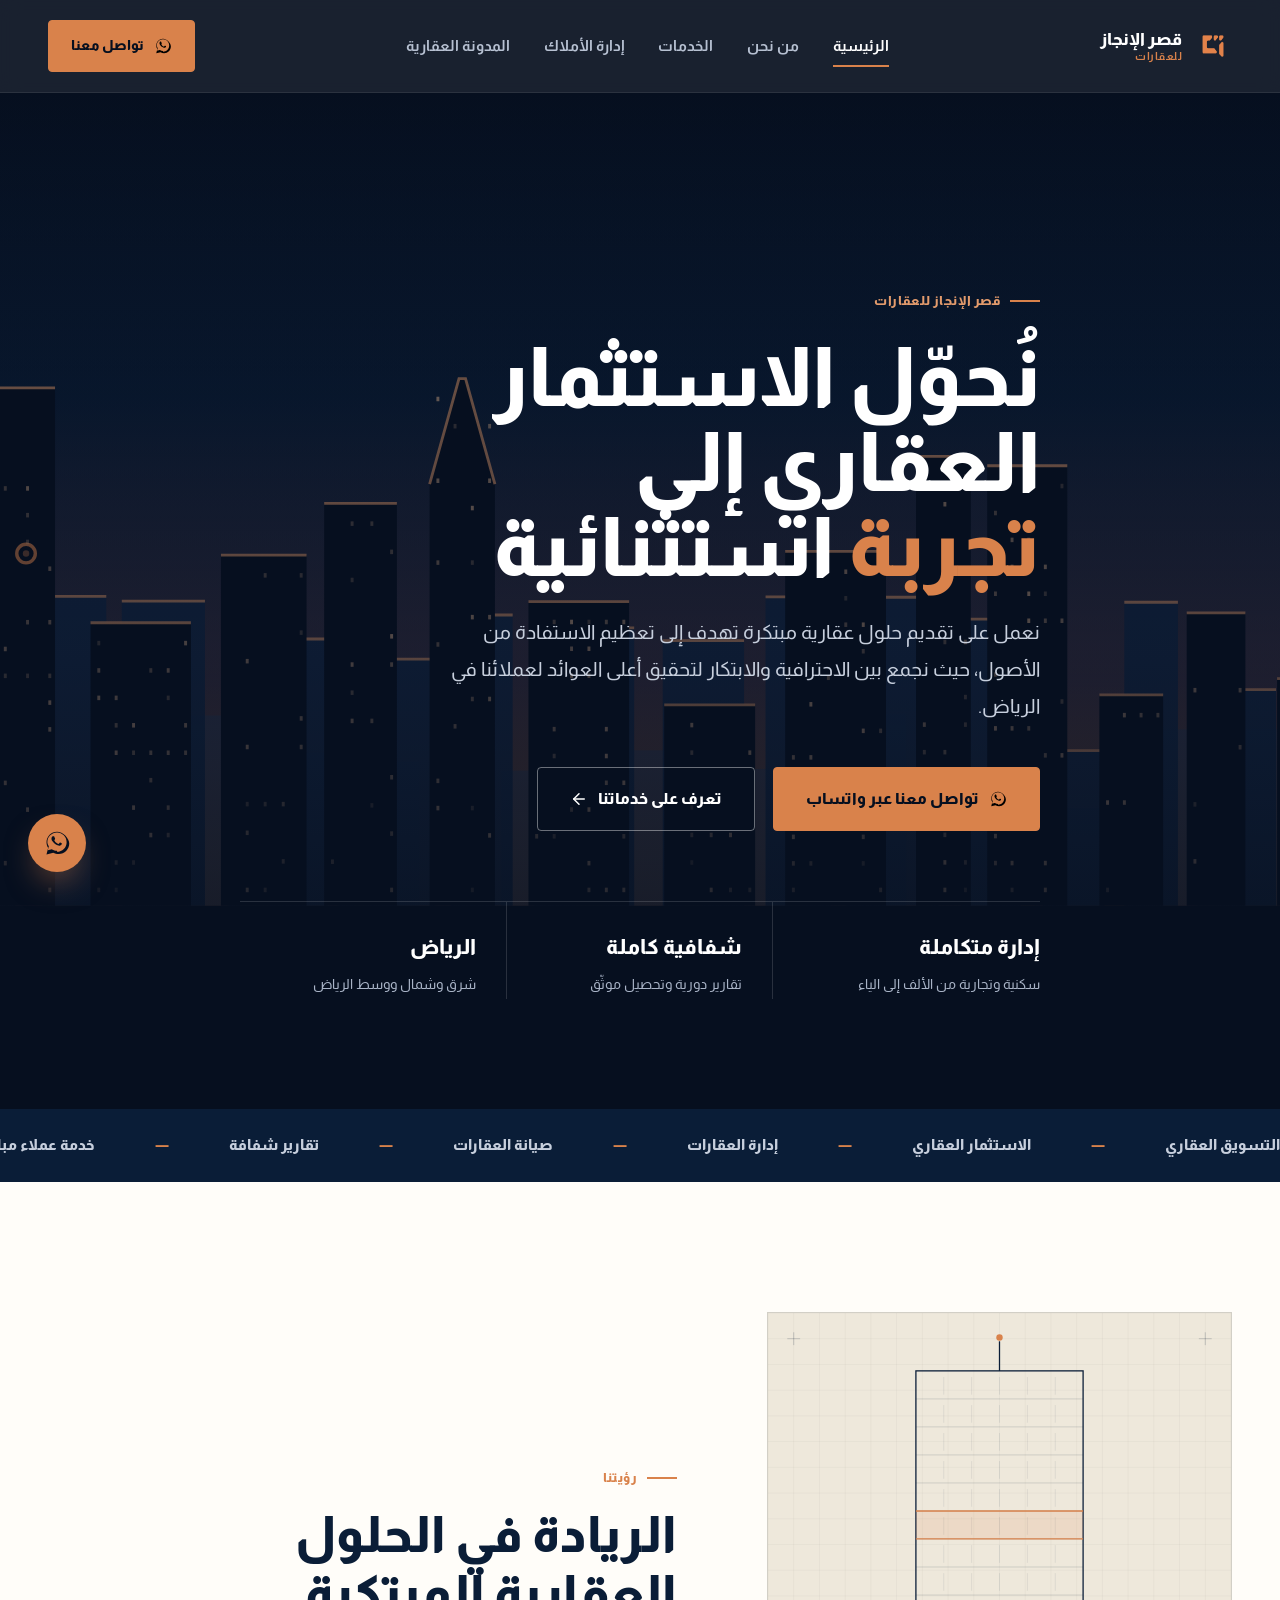
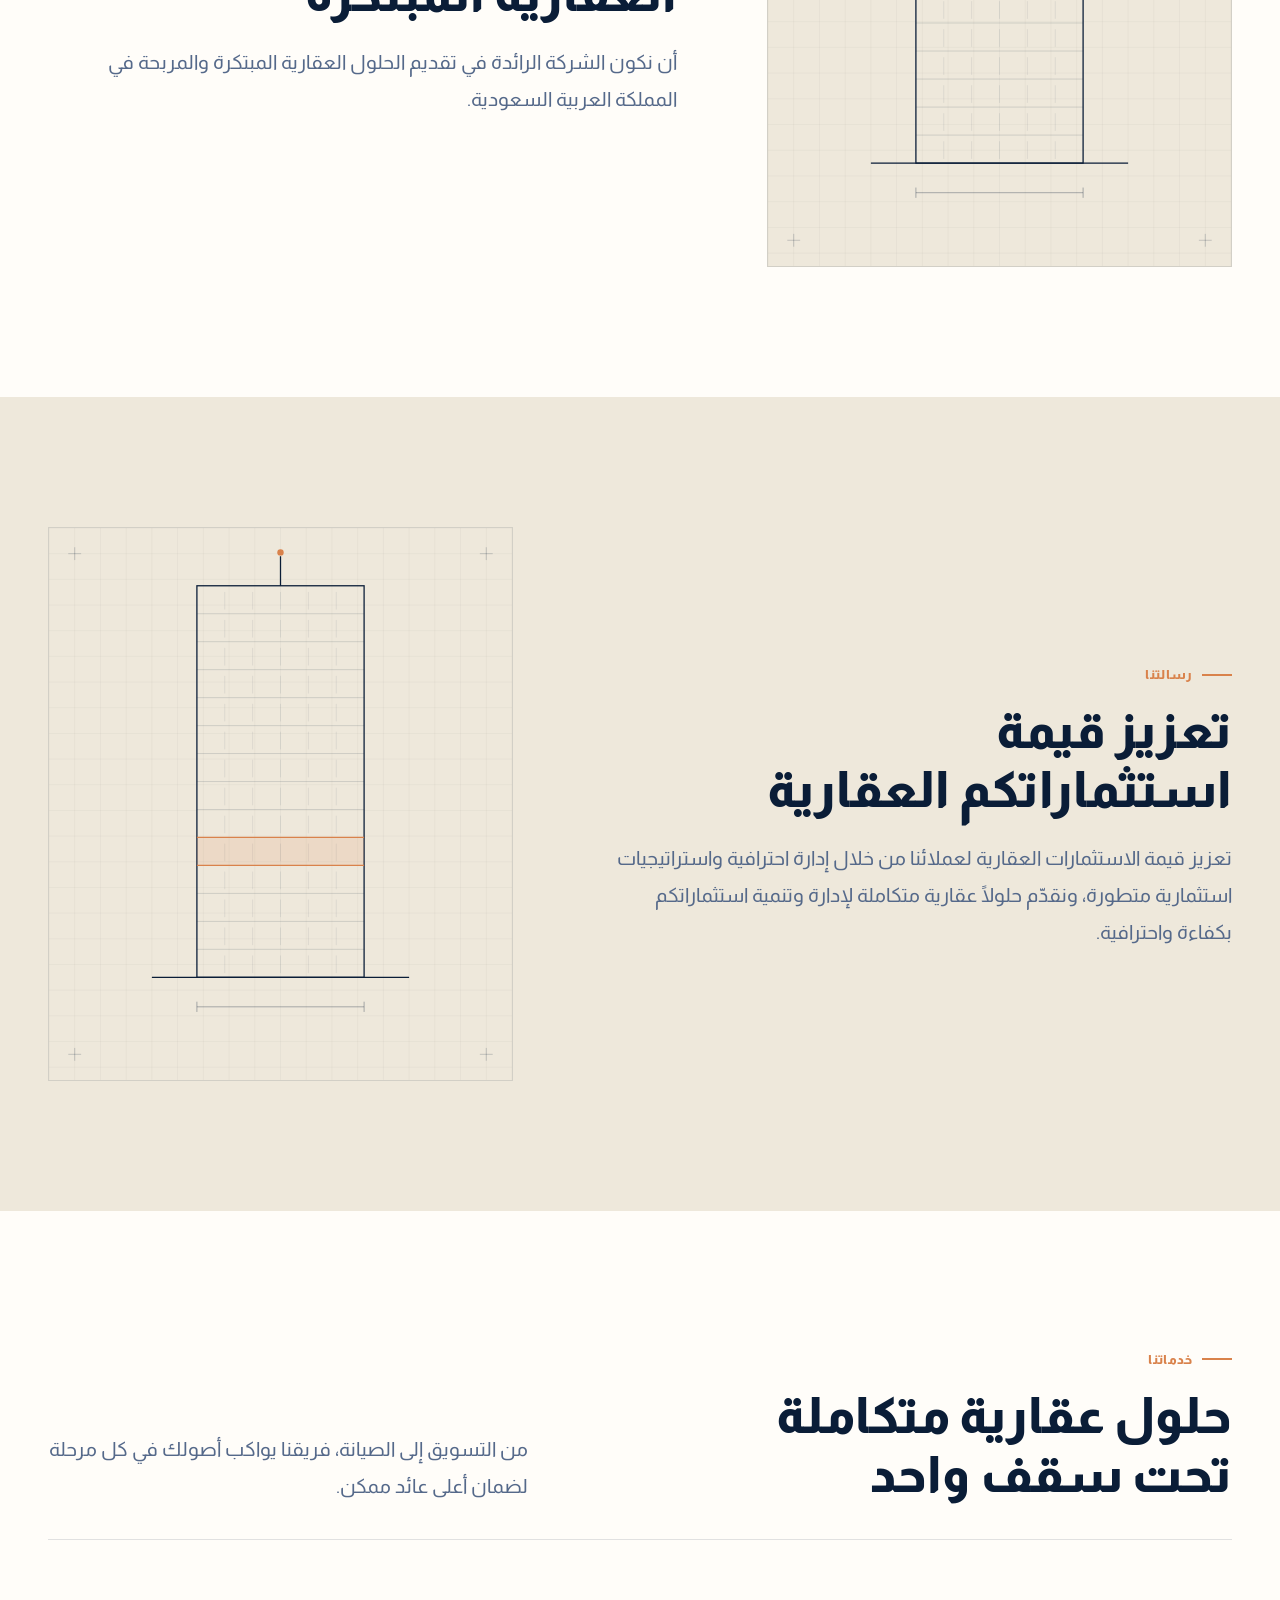
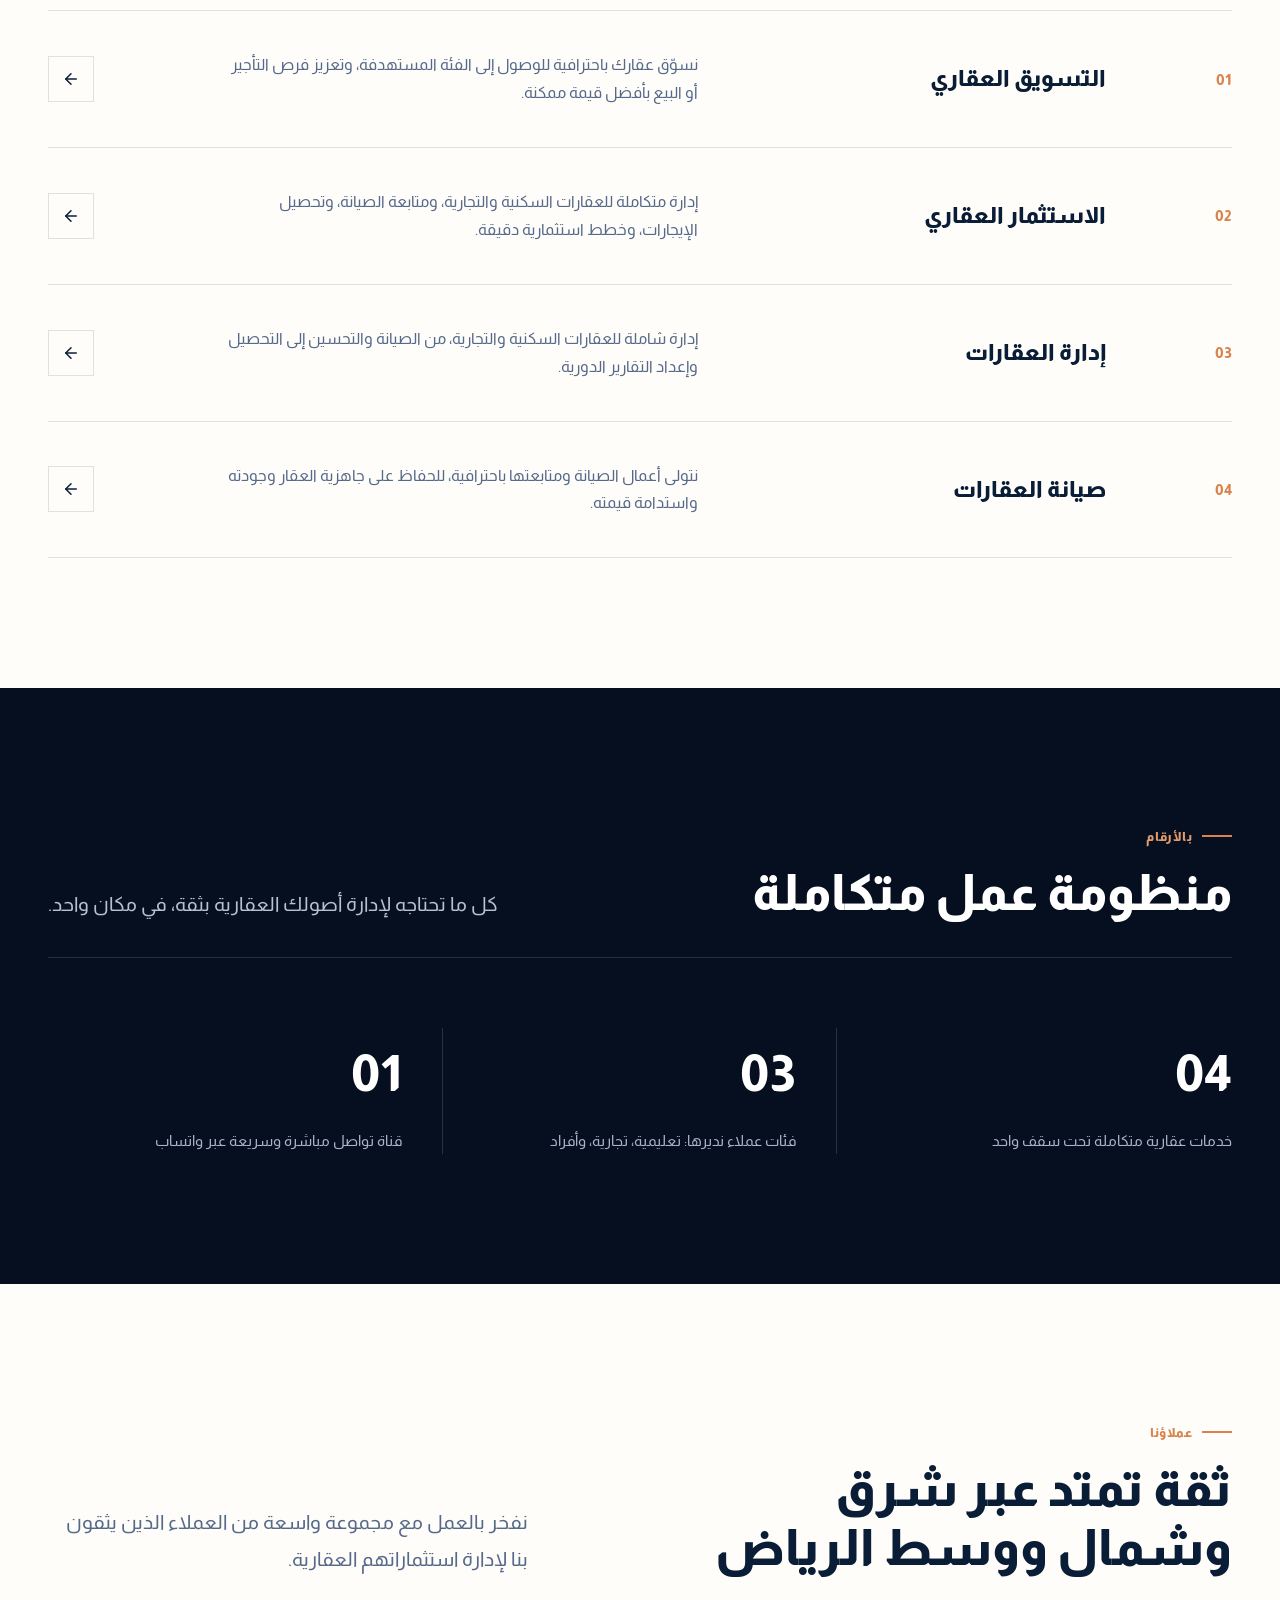
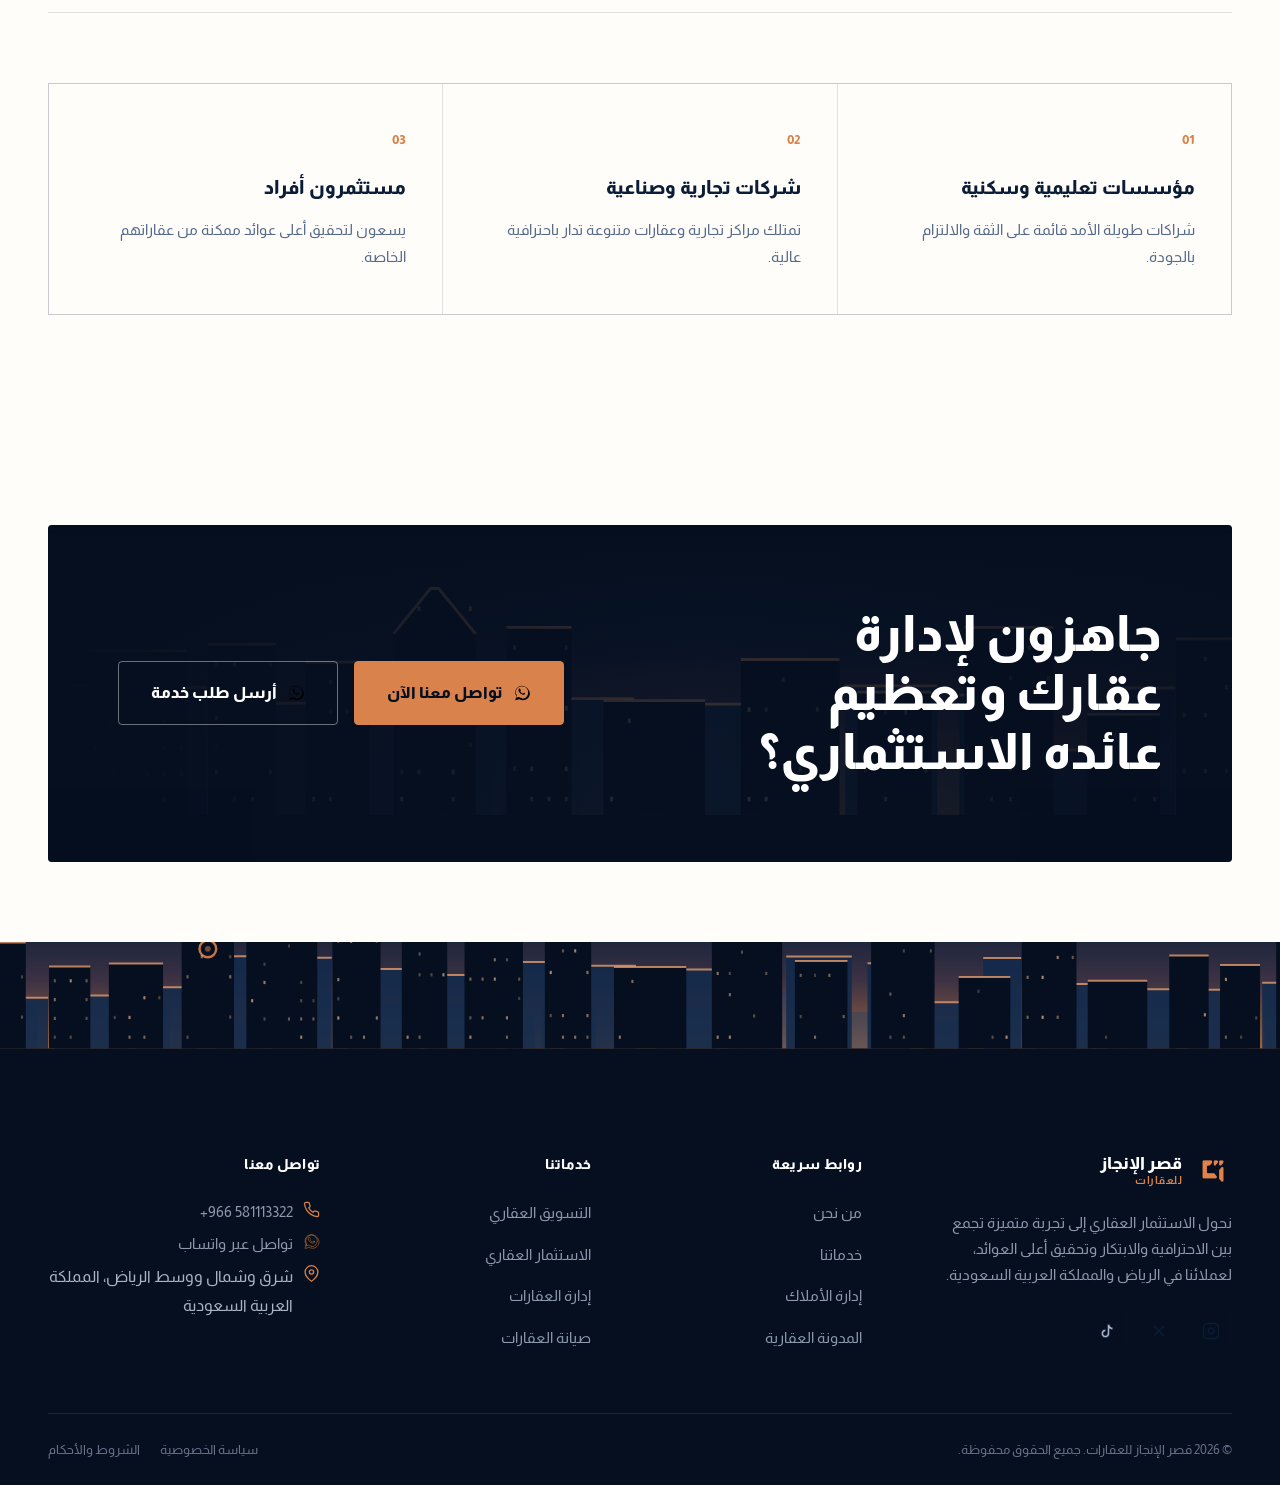
==== commit 19f6bb8d: "Remove separate Contact page; consolidate contact to WhatsApp only Drops the "تواصل معنا" nav item a" ====
--- a/index.html
+++ b/index.html
@@ -24,7 +24,6 @@
         <a href="services.html">الخدمات</a>
         <a href="property-management.html">إدارة الأملاك</a>
         <a href="blog.html">المدونة العقارية</a>
-        <a href="contact.html">تواصل معنا</a>
       </nav>
       <div class="header-actions">
         <a href="https://wa.me/966581113322?text=%D8%A7%D9%84%D8%B3%D9%84%D8%A7%D9%85%20%D8%B9%D9%84%D9%8A%D9%83%D9%85%D8%8C%20%D9%84%D8%AF%D9%8A%20%D8%A7%D8%B3%D8%AA%D9%81%D8%B3%D8%A7%D8%B1%20%D8%A8%D8%AE%D8%B5%D9%88%D8%B5%20%D8%AE%D8%AF%D9%85%D8%A7%D8%AA%20%D9%82%D8%B5%D8%B1%20%D8%A7%D9%84%D8%A5%D9%86%D8%AC%D8%A7%D8%B2%20%D9%84%D9%84%D8%B9%D9%82%D8%A7%D8%B1%D8%A7%D8%AA" target="_blank" rel="noopener" class="btn btn-primary btn-sm desktop-only">
@@ -165,7 +164,7 @@
         <h2 class="display-2">جاهزون لإدارة عقارك وتعظيم عائده الاستثماري؟</h2>
         <div class="actions">
           <a href="https://wa.me/966581113322?text=%D8%A7%D9%84%D8%B3%D9%84%D8%A7%D9%85%20%D8%B9%D9%84%D9%8A%D9%83%D9%85%D8%8C%20%D9%84%D8%AF%D9%8A%20%D8%A7%D8%B3%D8%AA%D9%81%D8%B3%D8%A7%D8%B1%20%D8%A8%D8%AE%D8%B5%D9%88%D8%B5%20%D8%AE%D8%AF%D9%85%D8%A7%D8%AA%20%D9%82%D8%B5%D8%B1%20%D8%A7%D9%84%D8%A5%D9%86%D8%AC%D8%A7%D8%B2%20%D9%84%D9%84%D8%B9%D9%82%D8%A7%D8%B1%D8%A7%D8%AA" target="_blank" rel="noopener" class="btn btn-primary"><svg viewBox="0 0 32 32"><path d="M16 3C9.4 3 4 8.4 4 15c0 2.4.7 4.6 1.9 6.5L4 29l7.7-1.9c1.8 1 3.9 1.6 6.3 1.6 6.6 0 12-5.4 12-12S22.6 3 16 3zm0 21.8c-2 0-3.9-.5-5.5-1.5l-.4-.2-4.6 1.2 1.2-4.5-.2-.4C5.5 17.7 5 15.9 5 15c0-6.1 4.9-11 11-11s11 4.9 11 11-4.9 11-11 11zm6-8.3c-.3-.2-1.9-.9-2.2-1-.3-.1-.5-.2-.7.2-.2.3-.8 1-1 1.2-.2.2-.4.2-.7.1-.3-.2-1.4-.5-2.6-1.6-1-.9-1.6-2-1.8-2.3-.2-.3 0-.5.1-.6.1-.1.3-.4.4-.5.1-.2.2-.3.3-.5.1-.2 0-.4 0-.5 0-.2-.7-1.7-1-2.3-.2-.6-.5-.5-.7-.5h-.6c-.2 0-.5.1-.8.4-.3.3-1 1-1 2.4 0 1.4 1 2.8 1.2 3 .1.2 2 3.1 4.9 4.3.7.3 1.2.5 1.6.6.7.2 1.3.2 1.8.1.5-.1 1.7-.7 2-1.4.2-.7.2-1.2.2-1.4-.1-.1-.3-.2-.6-.3z"/></svg> تواصل معنا الآن</a>
-          <a href="contact.html" class="btn btn-line on-dark">أرسل طلب خدمة</a>
+          <a href="https://wa.me/966581113322?text=%D8%A7%D9%84%D8%B3%D9%84%D8%A7%D9%85%20%D8%B9%D9%84%D9%8A%D9%83%D9%85%D8%8C%20%D9%84%D8%AF%D9%8A%20%D8%A7%D8%B3%D8%AA%D9%81%D8%B3%D8%A7%D8%B1%20%D8%A8%D8%AE%D8%B5%D9%88%D8%B5%20%D8%AE%D8%AF%D9%85%D8%A7%D8%AA%20%D9%82%D8%B5%D8%B1%20%D8%A7%D9%84%D8%A5%D9%86%D8%AC%D8%A7%D8%B2%20%D9%84%D9%84%D8%B9%D9%82%D8%A7%D8%B1%D8%A7%D8%AA" target="_blank" rel="noopener" class="btn btn-line on-dark"><svg viewBox="0 0 32 32"><path d="M16 3C9.4 3 4 8.4 4 15c0 2.4.7 4.6 1.9 6.5L4 29l7.7-1.9c1.8 1 3.9 1.6 6.3 1.6 6.6 0 12-5.4 12-12S22.6 3 16 3zm0 21.8c-2 0-3.9-.5-5.5-1.5l-.4-.2-4.6 1.2 1.2-4.5-.2-.4C5.5 17.7 5 15.9 5 15c0-6.1 4.9-11 11-11s11 4.9 11 11-4.9 11-11 11zm6-8.3c-.3-.2-1.9-.9-2.2-1-.3-.1-.5-.2-.7.2-.2.3-.8 1-1 1.2-.2.2-.4.2-.7.1-.3-.2-1.4-.5-2.6-1.6-1-.9-1.6-2-1.8-2.3-.2-.3 0-.5.1-.6.1-.1.3-.4.4-.5.1-.2.2-.3.3-.5.1-.2 0-.4 0-.5 0-.2-.7-1.7-1-2.3-.2-.6-.5-.5-.7-.5h-.6c-.2 0-.5.1-.8.4-.3.3-1 1-1 2.4 0 1.4 1 2.8 1.2 3 .1.2 2 3.1 4.9 4.3.7.3 1.2.5 1.6.6.7.2 1.3.2 1.8.1.5-.1 1.7-.7 2-1.4.2-.7.2-1.2.2-1.4-.1-.1-.3-.2-.6-.3z"/></svg> أرسل طلب خدمة</a>
         </div>
       </div>
     </div>
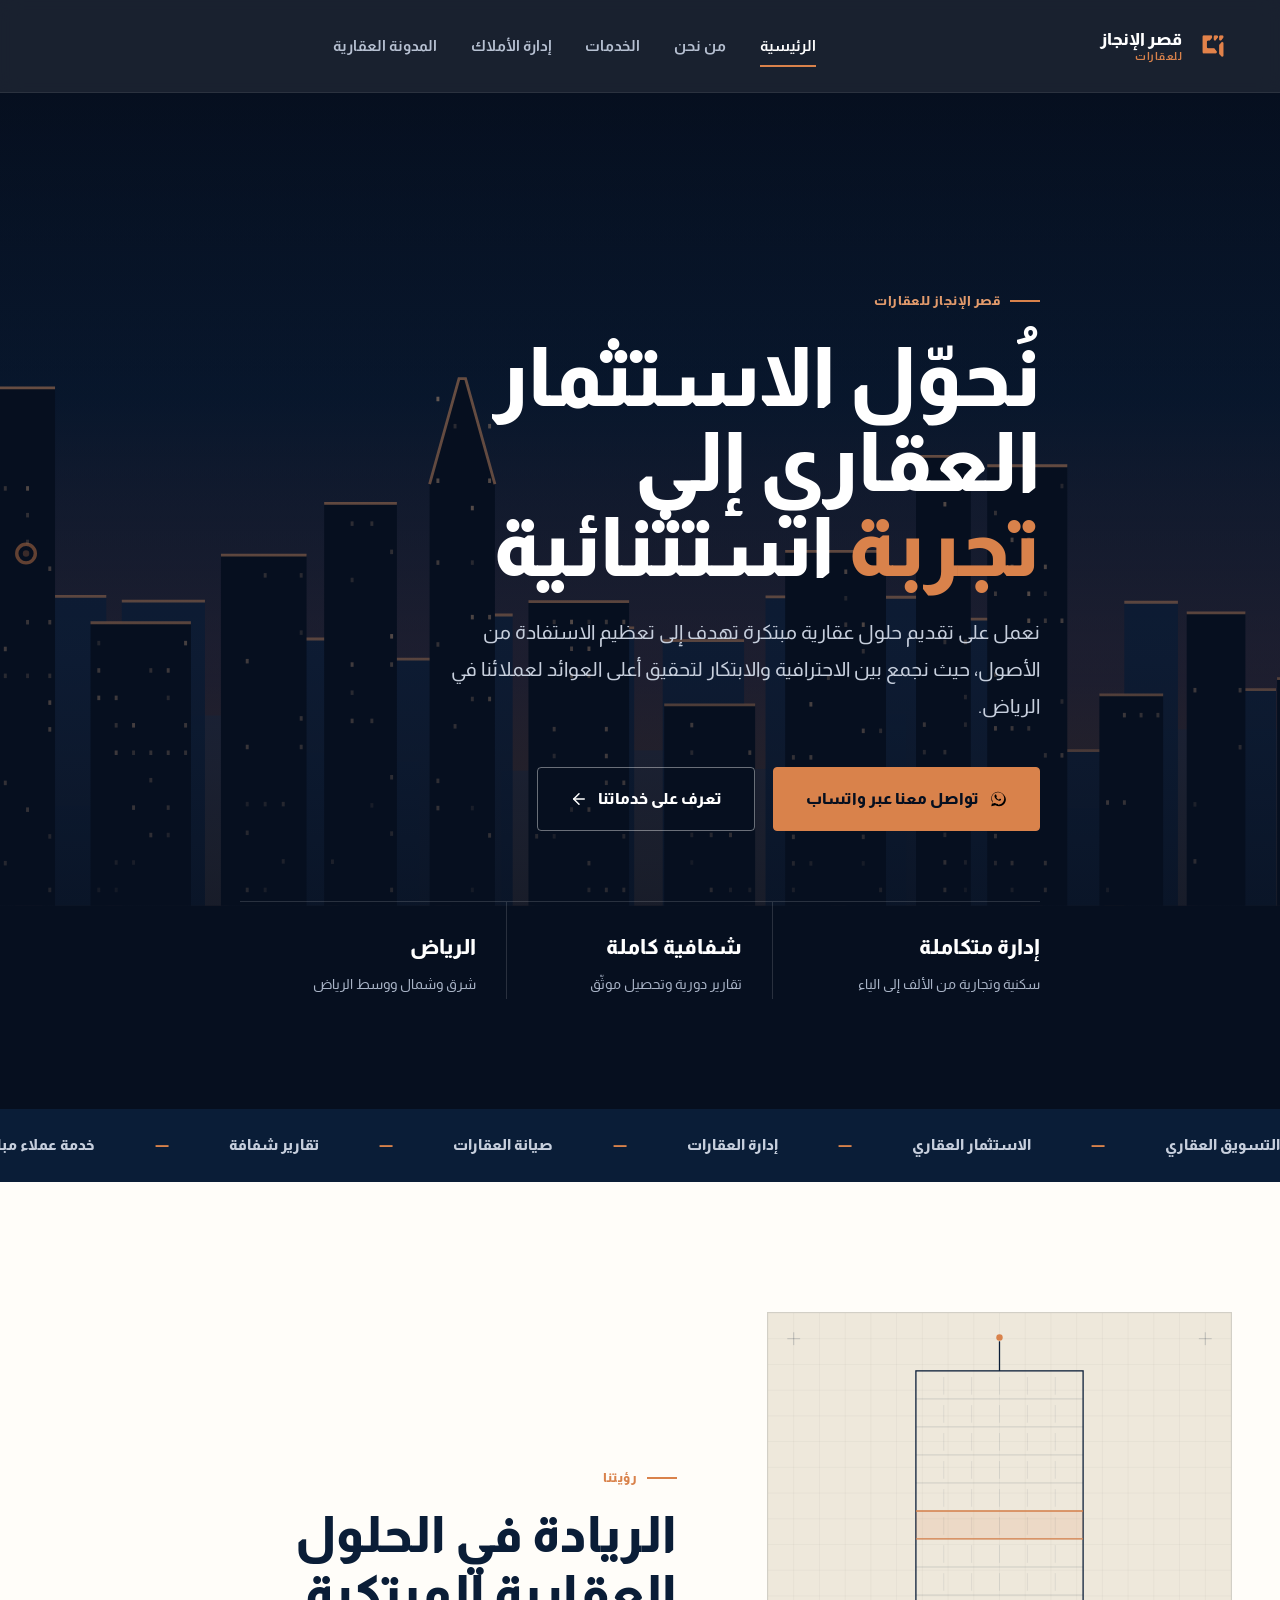
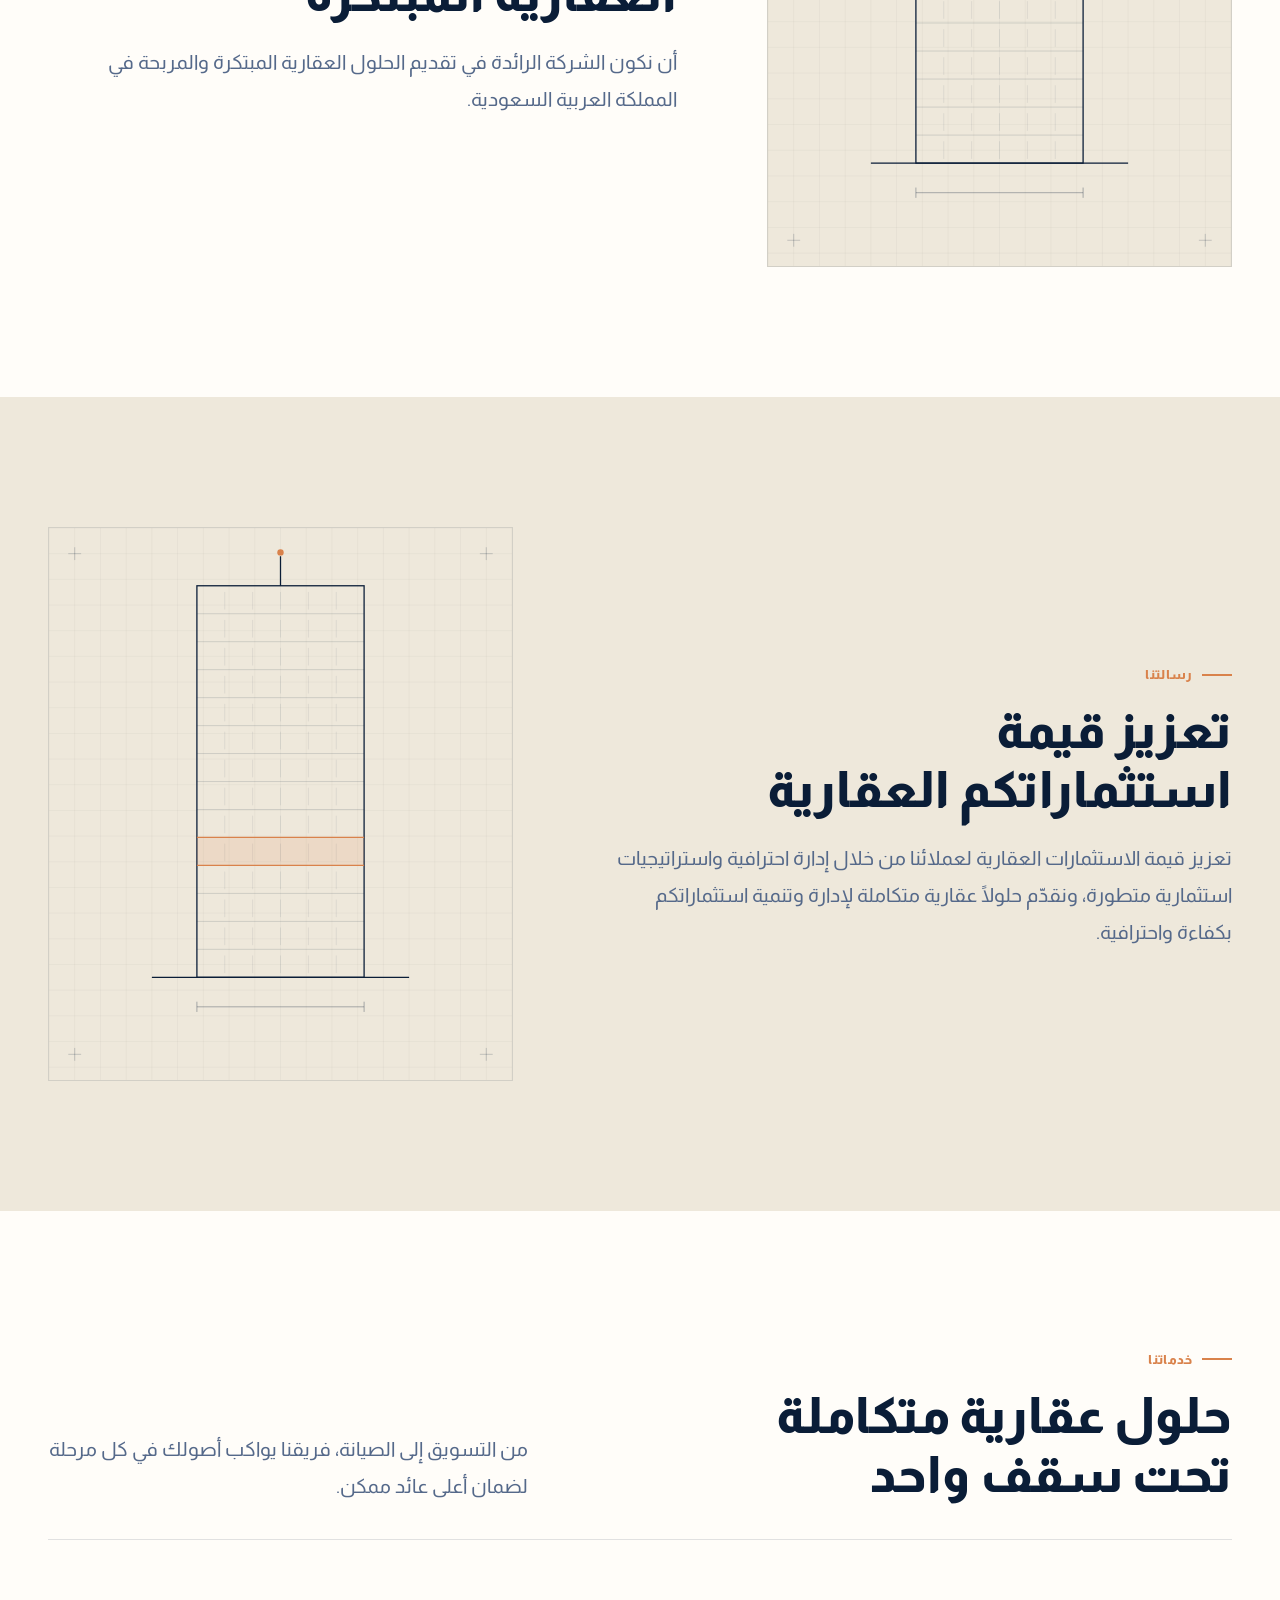
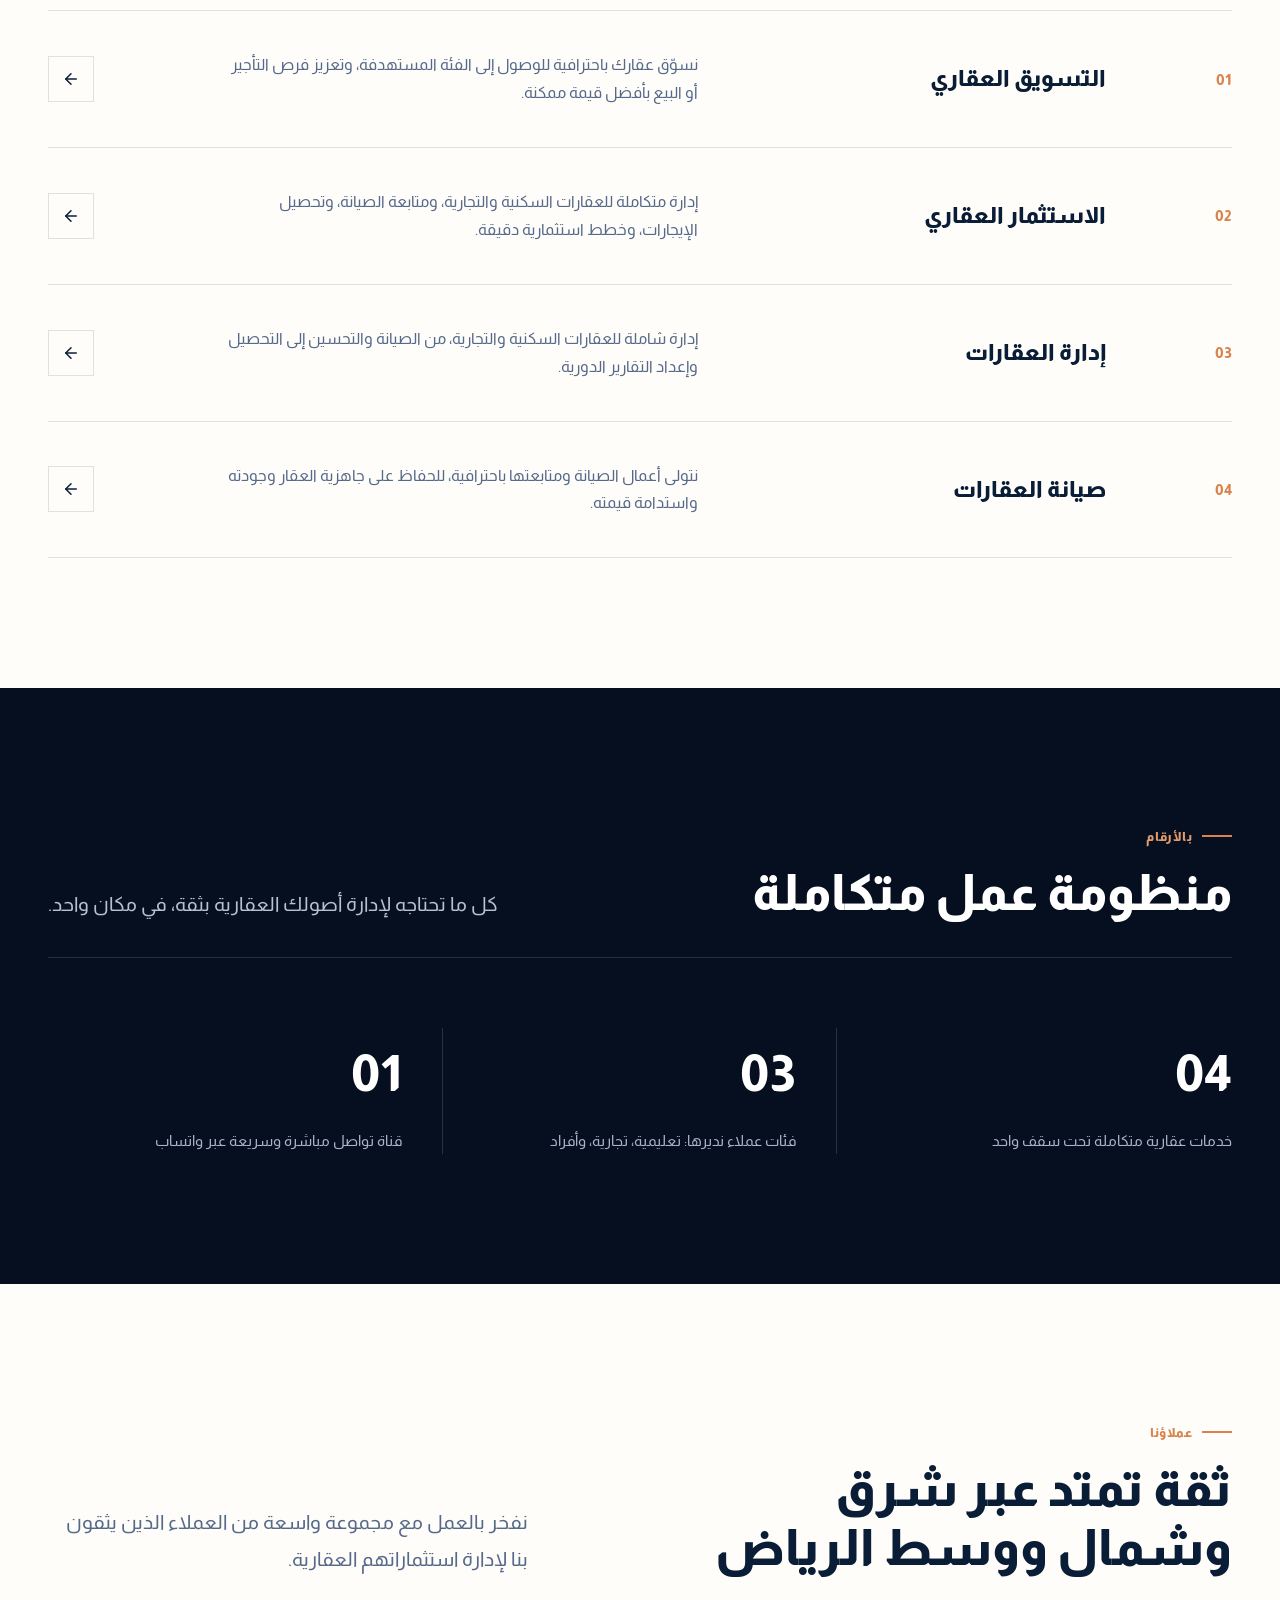
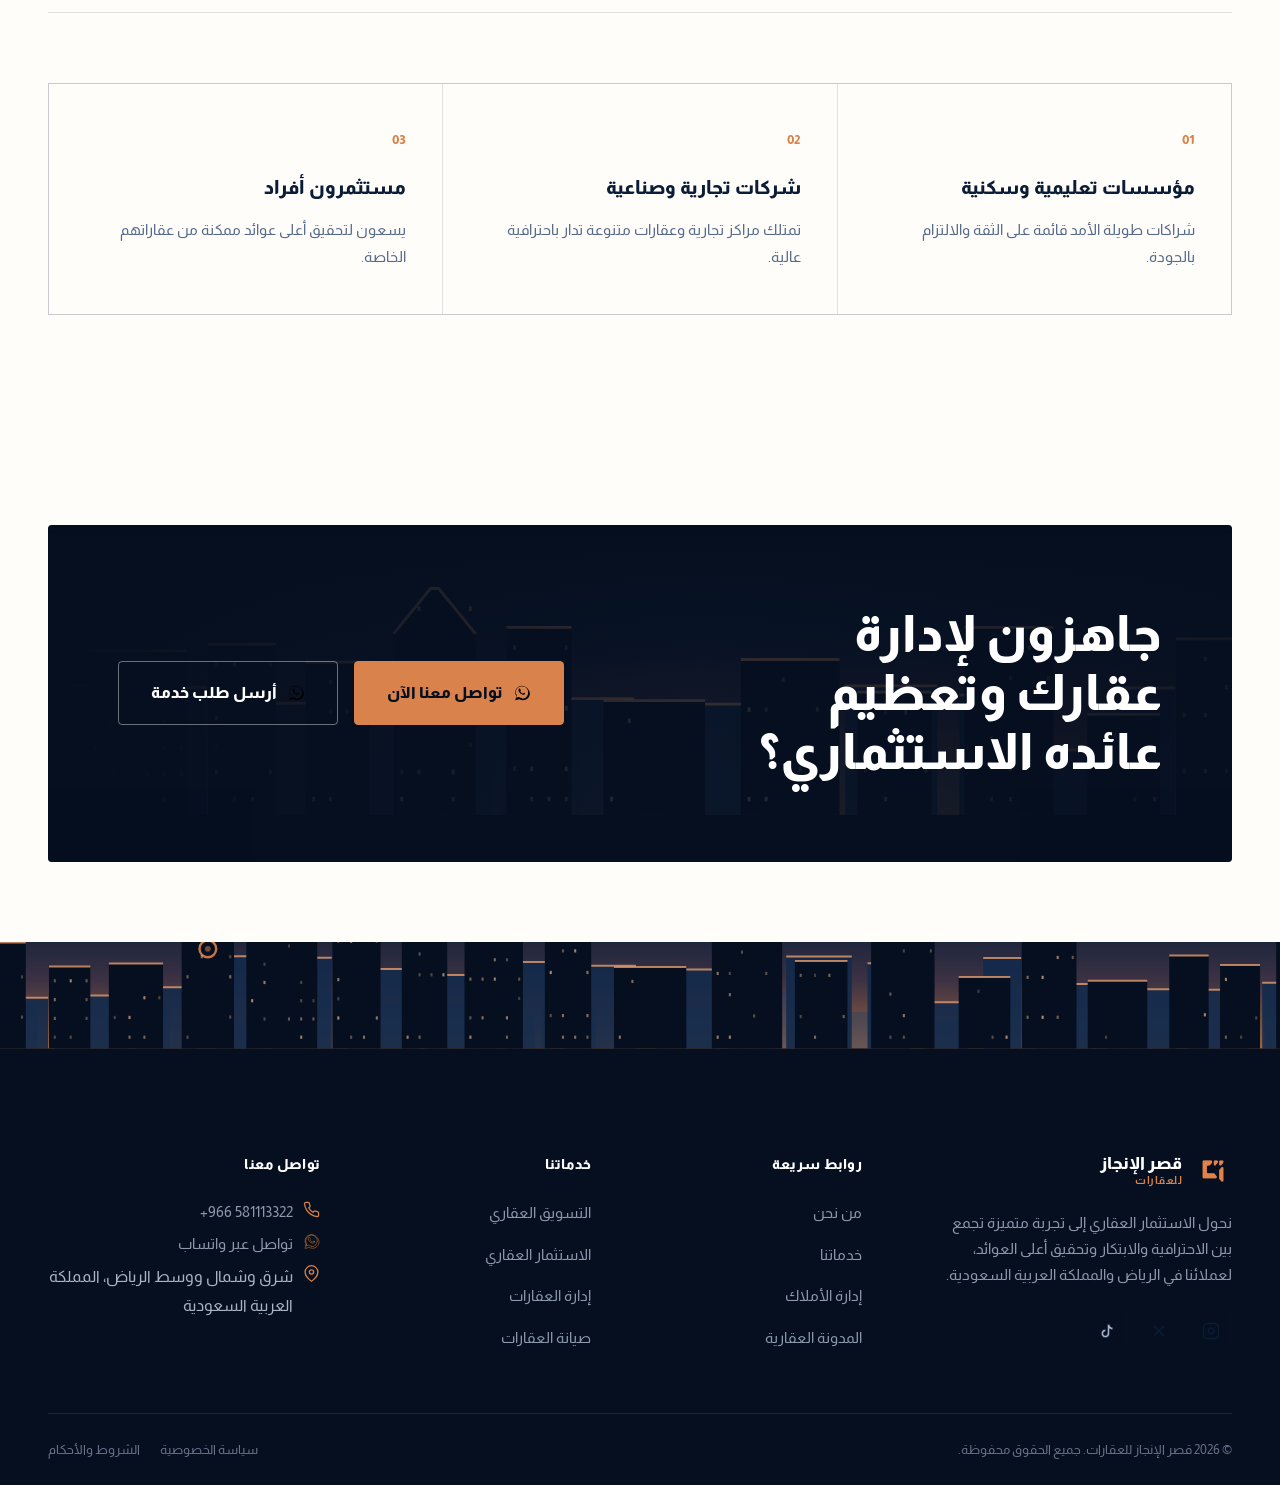
==== commit 10b4b5f3: "Remove header WhatsApp button and floating WhatsApp icon Per request: no persistent WhatsApp CTA chr" ====
--- a/index.html
+++ b/index.html
@@ -26,10 +26,6 @@
         <a href="blog.html">المدونة العقارية</a>
       </nav>
       <div class="header-actions">
-        <a href="https://wa.me/966581113322?text=%D8%A7%D9%84%D8%B3%D9%84%D8%A7%D9%85%20%D8%B9%D9%84%D9%8A%D9%83%D9%85%D8%8C%20%D9%84%D8%AF%D9%8A%20%D8%A7%D8%B3%D8%AA%D9%81%D8%B3%D8%A7%D8%B1%20%D8%A8%D8%AE%D8%B5%D9%88%D8%B5%20%D8%AE%D8%AF%D9%85%D8%A7%D8%AA%20%D9%82%D8%B5%D8%B1%20%D8%A7%D9%84%D8%A5%D9%86%D8%AC%D8%A7%D8%B2%20%D9%84%D9%84%D8%B9%D9%82%D8%A7%D8%B1%D8%A7%D8%AA" target="_blank" rel="noopener" class="btn btn-primary btn-sm desktop-only">
-          <svg viewBox="0 0 32 32"><path d="M16 3C9.4 3 4 8.4 4 15c0 2.4.7 4.6 1.9 6.5L4 29l7.7-1.9c1.8 1 3.9 1.6 6.3 1.6 6.6 0 12-5.4 12-12S22.6 3 16 3zm0 21.8c-2 0-3.9-.5-5.5-1.5l-.4-.2-4.6 1.2 1.2-4.5-.2-.4C5.5 17.7 5 15.9 5 15c0-6.1 4.9-11 11-11s11 4.9 11 11-4.9 11-11 11zm6-8.3c-.3-.2-1.9-.9-2.2-1-.3-.1-.5-.2-.7.2-.2.3-.8 1-1 1.2-.2.2-.4.2-.7.1-.3-.2-1.4-.5-2.6-1.6-1-.9-1.6-2-1.8-2.3-.2-.3 0-.5.1-.6.1-.1.3-.4.4-.5.1-.2.2-.3.3-.5.1-.2 0-.4 0-.5 0-.2-.7-1.7-1-2.3-.2-.6-.5-.5-.7-.5h-.6c-.2 0-.5.1-.8.4-.3.3-1 1-1 2.4 0 1.4 1 2.8 1.2 3 .1.2 2 3.1 4.9 4.3.7.3 1.2.5 1.6.6.7.2 1.3.2 1.8.1.5-.1 1.7-.7 2-1.4.2-.7.2-1.2.2-1.4-.1-.1-.3-.2-.6-.3z"/></svg>
-          تواصل معنا
-        </a>
         <button class="nav-toggle" aria-label="فتح القائمة" aria-expanded="false">
           <span></span><span></span><span></span>
         </button>
@@ -220,7 +216,7 @@
       </div>
     </div>
   </footer>
-  <a href="https://wa.me/966581113322?text=%D8%A7%D9%84%D8%B3%D9%84%D8%A7%D9%85%20%D8%B9%D9%84%D9%8A%D9%83%D9%85%D8%8C%20%D9%84%D8%AF%D9%8A%20%D8%A7%D8%B3%D8%AA%D9%81%D8%B3%D8%A7%D8%B1%20%D8%A8%D8%AE%D8%B5%D9%88%D8%B5%20%D8%AE%D8%AF%D9%85%D8%A7%D8%AA%20%D9%82%D8%B5%D8%B1%20%D8%A7%D9%84%D8%A5%D9%86%D8%AC%D8%A7%D8%B2%20%D9%84%D9%84%D8%B9%D9%82%D8%A7%D8%B1%D8%A7%D8%AA" target="_blank" rel="noopener" class="wa-float" aria-label="تواصل معنا عبر واتساب"><svg viewBox="0 0 32 32"><path d="M16 3C9.4 3 4 8.4 4 15c0 2.4.7 4.6 1.9 6.5L4 29l7.7-1.9c1.8 1 3.9 1.6 6.3 1.6 6.6 0 12-5.4 12-12S22.6 3 16 3zm0 21.8c-2 0-3.9-.5-5.5-1.5l-.4-.2-4.6 1.2 1.2-4.5-.2-.4C5.5 17.7 5 15.9 5 15c0-6.1 4.9-11 11-11s11 4.9 11 11-4.9 11-11 11zm6-8.3c-.3-.2-1.9-.9-2.2-1-.3-.1-.5-.2-.7.2-.2.3-.8 1-1 1.2-.2.2-.4.2-.7.1-.3-.2-1.4-.5-2.6-1.6-1-.9-1.6-2-1.8-2.3-.2-.3 0-.5.1-.6.1-.1.3-.4.4-.5.1-.2.2-.3.3-.5.1-.2 0-.4 0-.5 0-.2-.7-1.7-1-2.3-.2-.6-.5-.5-.7-.5h-.6c-.2 0-.5.1-.8.4-.3.3-1 1-1 2.4 0 1.4 1 2.8 1.2 3 .1.2 2 3.1 4.9 4.3.7.3 1.2.5 1.6.6.7.2 1.3.2 1.8.1.5-.1 1.7-.7 2-1.4.2-.7.2-1.2.2-1.4-.1-.1-.3-.2-.6-.3z"/></svg></a>
+
 <script src="assets/js/main.js"></script>
 </body>
 </html>
